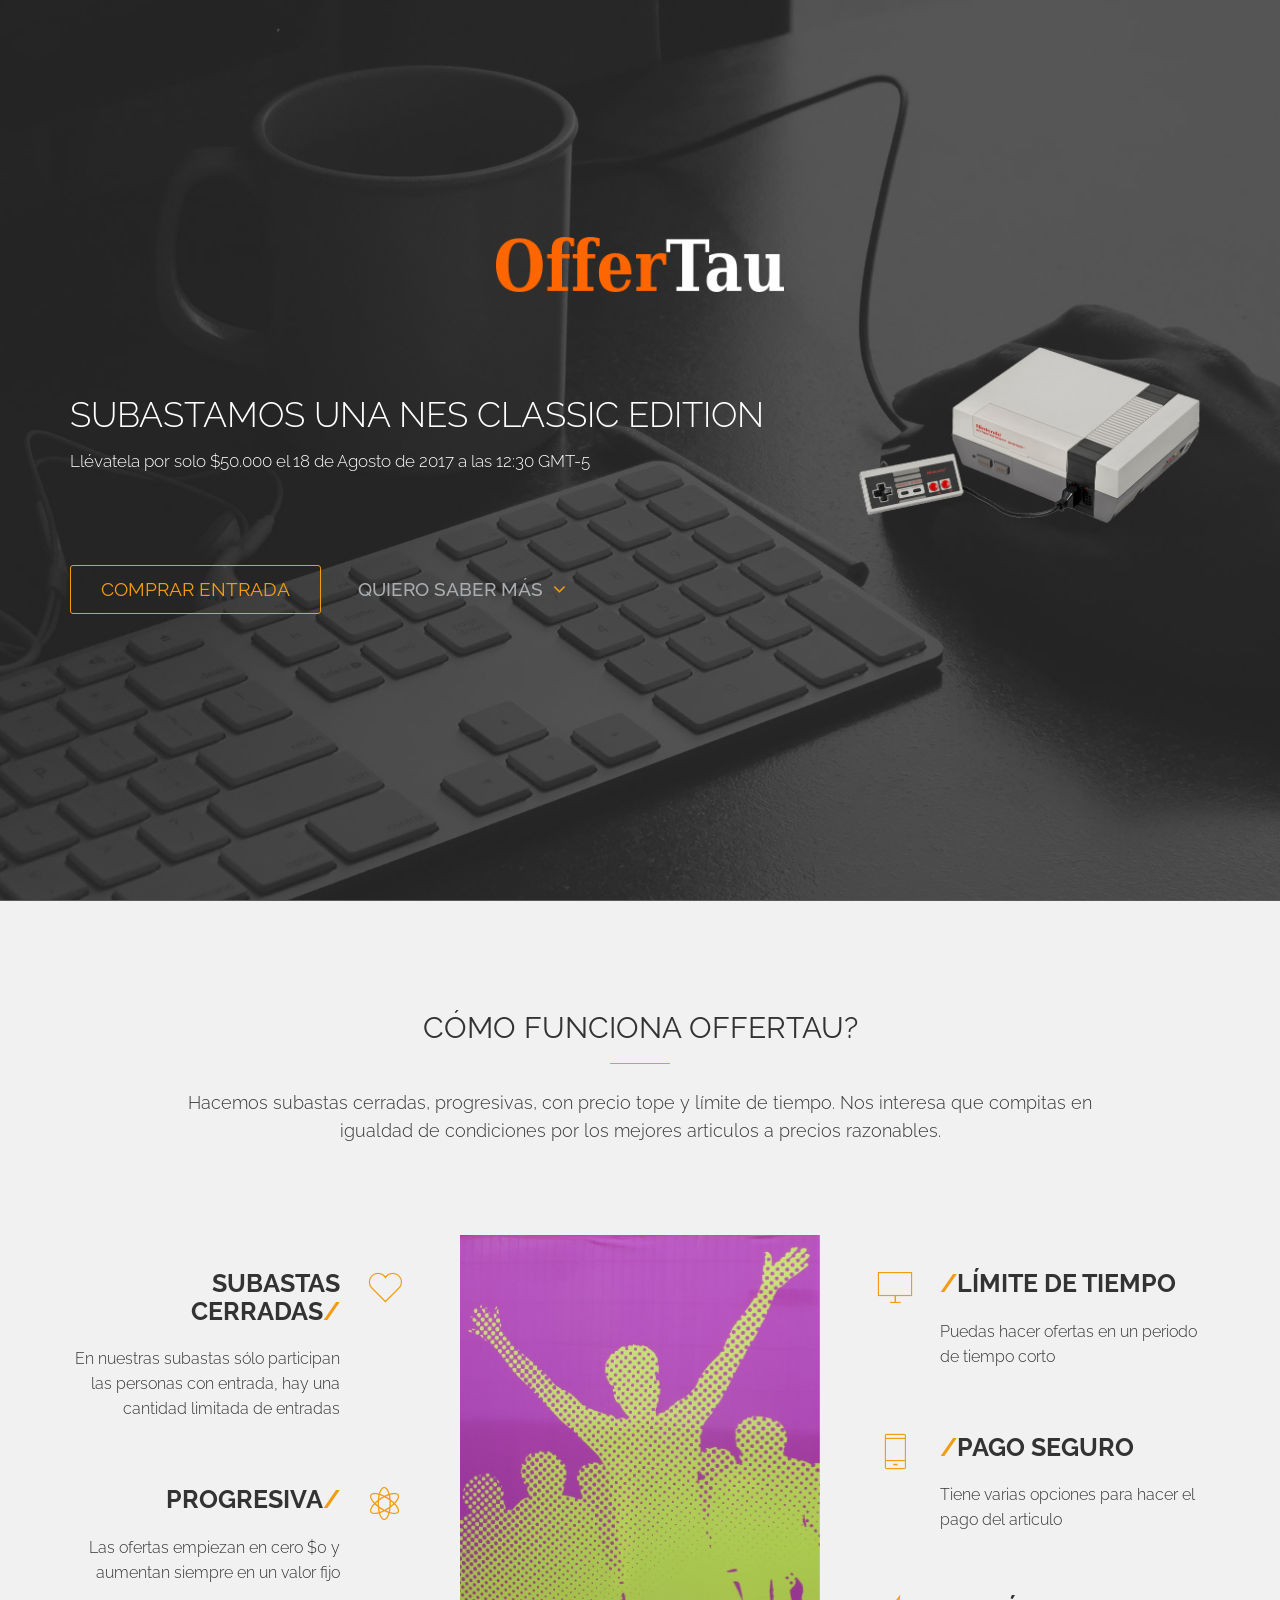
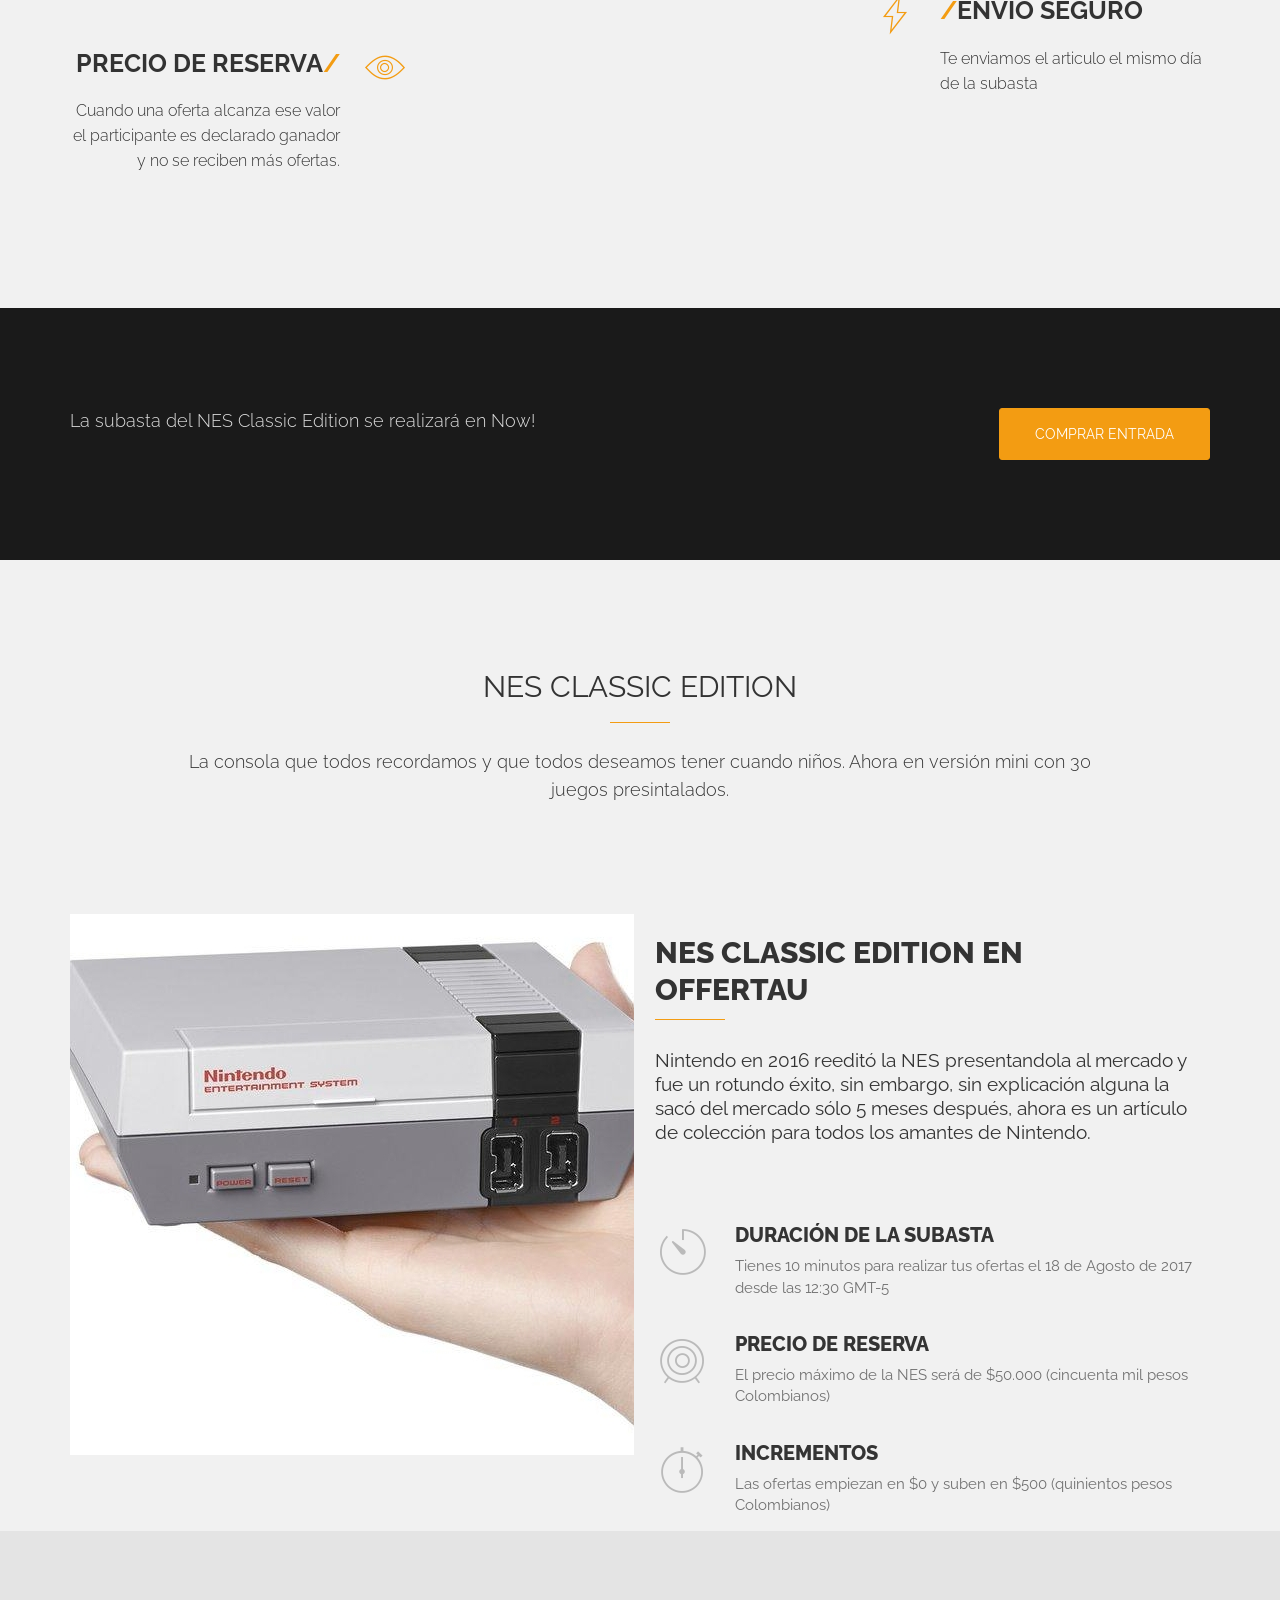
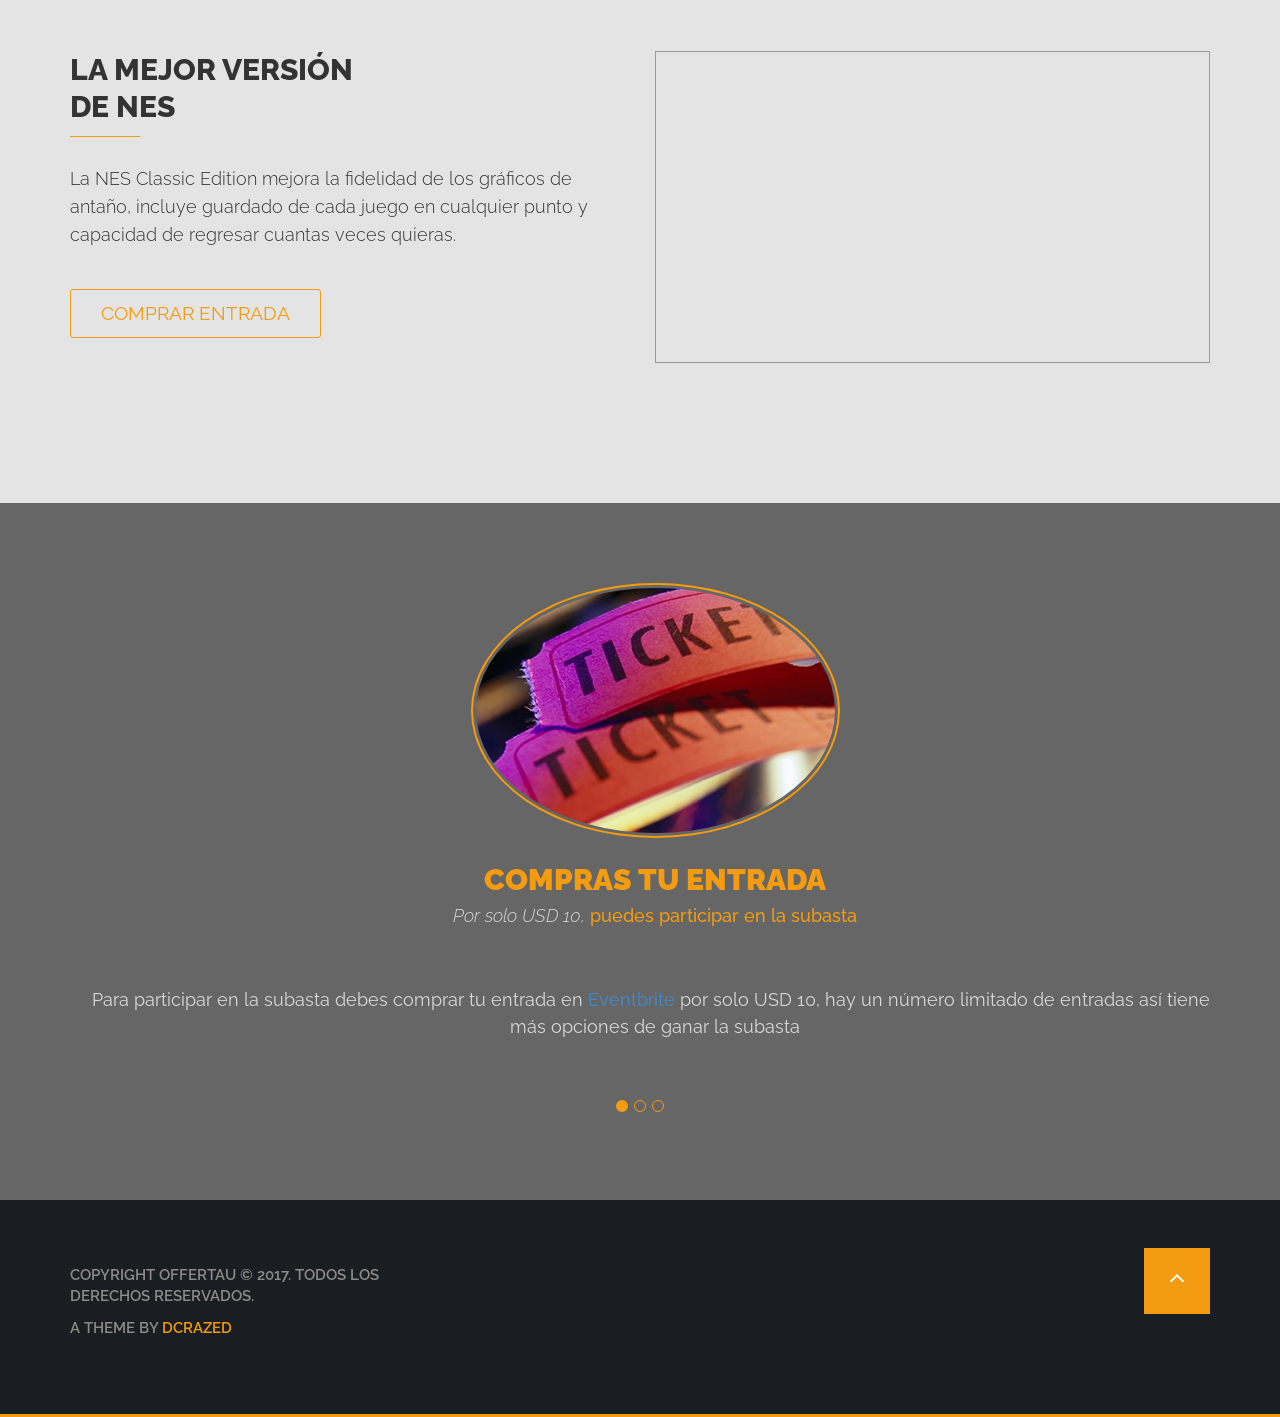
==== index.html @ 72f5b583 "Improved design" ====
<!DOCTYPE html>
<html lang="en">
<!--
	Bent - Bootstrap Landing Page Template by Dcrazed
	Site: https://dcrazed.com/bent-app-landing-page-template/
	Free for personal and commercial use under GNU GPL 3.0 license.
-->

<head>
    <meta charset="utf-8">
    <meta http-equiv="X-UA-Compatible" content="IE=edge">
    <meta name="viewport" content="width=device-width, initial-scale=1">
    <title>Offertau | Subastas de los mejores productos a precios insuperables</title>
    <!-- Google Font -->
    <link href='https://fonts.googleapis.com/css?family=Raleway:500,600,700,800,900,400,300' rel='stylesheet' type='text/css'>

    <link href='https://fonts.googleapis.com/css?family=Source+Sans+Pro:300,400,600,700,900,300italic,400italic' rel='stylesheet' type='text/css'>
    <!-- Bootstrap -->
    <link href="css/bootstrap.min.css" rel="stylesheet">

    <!-- Owl Carousel Assets -->
    <link href="css/owl.carousel.css" rel="stylesheet">
    <link href="css/owl.theme.css" rel="stylesheet">


    <!-- Pixeden Icon Font -->
    <link rel="stylesheet" href="css/Pe-icon-7-stroke.css">

    <!-- Font Awesome -->
    <link href="css/font-awesome.min.css" rel="stylesheet">


    <!-- PrettyPhoto -->
    <link href="css/prettyPhoto.css" rel="stylesheet">
    
    <!-- Favicon -->
    <link rel="shortcut icon" type="image/x-icon" href="favicon.ico" />

    <!-- Style -->
    <link href="css/style.css" rel="stylesheet">

    <link href="css/animate.css" rel="stylesheet">
    <!-- Responsive CSS -->
    <link href="css/responsive.css" rel="stylesheet">
    <!-- HTML5 Shim and Respond.js IE8 support of HTML5 elements and media queries -->
    <!-- WARNING: Respond.js doesn't work if you view the page via file:// -->
    <!--[if lt IE 9]>
	  <script src="https://oss.maxcdn.com/libs/html5shiv/3.7.0/html5shiv.js"></script>
	  <script src="https://oss.maxcdn.com/libs/respond.js/1.4.2/respond.min.js"></script>
	<![endif]-->
</head>

<body>
    <!-- PRELOADER -->
    <div class="spn_hol">
        <div class="spinner">
            <div class="bounce1"></div>
            <div class="bounce2"></div>
            <div class="bounce3"></div>
        </div>
    </div>

 <!-- END PRELOADER -->

 <!-- =========================
     START ABOUT US SECTION
============================== -->
    <section class="header parallax home-parallax page" id="HOME">
        <h2></h2>
        <div class="section_overlay">
            <nav class="navbar navbar-default navbar-fixed-top" role="navigation">
                <div class="container">
                    <!-- Brand and toggle get grouped for better mobile display -->
                    <div class="navbar-header">
                        <button type="button" class="navbar-toggle collapsed" data-toggle="collapse" data-target="#bs-example-navbar-collapse-1">
                            <span class="sr-only">Cambiar navegación</span>
                            <span class="icon-bar"></span>
                            <span class="icon-bar"></span>
                            <span class="icon-bar"></span>
                        </button>
                        <a class="navbar-brand" href="#">
                            <img src="images/logo.png" alt="Offertau, subastas de los mejores productos y servicios a los mejores precios">
                        </a>
                    </div>
                    <!-- Collect the nav links, forms, and other content for toggling -->
                    <div class="collapse navbar-collapse" id="bs-example-navbar-collapse-1">
                        <ul class="nav navbar-nav navbar-right">
                            <!-- NAV -->
                            <li><a href="#HOME">INICIO</a> </li>
                            <li><a href="#FEATURES">¿CÓMO FUNCIONA?</a></li>
                            <li><a href="#ABOUT">NES</a> </li>
                        </ul>
                    </div>
                    <!-- /.navbar-collapse -->
                </div>
                <!-- /.container- -->
            </nav>

            <div class="container home-container">
                <div class="row">
                    <div class="col-md-12">
                        <div class="logo text-center">
                                <!-- LOGO -->
                            <img height="55" src="images/logo.png" alt="Offertau, subastas de los mejores productos y servicios a los mejores precios">
                        </div>
                    </div>
                </div>
                <div class="row">
                    <div class="col-md-8 col-sm-8">
                        <div class="home_text">
                            <!-- TITLE AND DESC -->
                            <h1>Subastamos una NES Classic Edition</h1>
                            <p>Llévatela por solo $50.000 el 18 de Agosto de 2017 a las 12:30 GMT-5</p>

                            <div class="download-btn">
                            <!-- BUTTON -->
                                <a class="btn home-btn wow fadeInLeft" href="https://www.eventbrite.com/e/entradas-subasta-nes-classic-edition-36871966043" target="_blank">Comprar entrada</a>
                                <a class="tuor btn wow fadeInRight" href="#FEATURES">Quiero saber más <i class="fa fa-angle-down"></i></a>
                            </div>
                        </div>
                    </div>
                    <div class="col-md-4 col-sm-4">
                        <div class="home-iphone">
                            <img src="images/NES_home.png" alt="NES Classic Edition en subasta">
                        </div>
                    </div>
                </div>
            </div>
        </div>
    </section>

    <!-- END HEADER SECTION -->


<!-- =========================
     START FEATURES
============================== -->
    <section id="FEATURES" class="features page">
        <div class="container">
            <div class="row">
                <div class="col-md-10 col-md-offset-1">
                    <!-- FEATURES SECTION TITLE -->
                    <div class="section_title wow fadeIn" data-wow-duration="1s">
                        <h2>Cómo funciona Offertau?</h2>
                        <p>Hacemos subastas cerradas, progresivas, con precio tope y límite de tiempo. Nos interesa que compitas en igualdad de condiciones por los mejores articulos a precios razonables.</p>
                    </div>
                    <!-- END FEATURES SECTION TITLE -->
                </div>
            </div>
        </div>

        <div class="feature_inner">
            <div class="container">
                <div class="row">
                    <div class="col-md-4 right_no_padding wow fadeInLeft" data-wow-duration="1s">
                        <!-- FEATURE -->

                        <div class="left_single_feature">
                            <!-- ICON -->
                            <div><span class="pe-7s-like"></span></div>

                            <!-- FEATURE HEADING AND DESCRIPTION -->
                            <h3>Subastas cerradas<span>/</span></h3>
                            <p>En nuestras subastas sólo participan las personas con entrada, hay una cantidad limitada de entradas</p>
                        </div>

                        <!-- END SINGLE FEATURE -->


                        <!-- FEATURE -->
                        <div class="left_single_feature">
                            <!-- ICON -->
                            <div><span class="pe-7s-science"></span></div>

                            <!-- FEATURE HEADING AND DESCRIPTION -->
                            <h3>Progresiva<span>/</span></h3>
                            <p>Las ofertas empiezan en cero $0 y aumentan siempre en un valor fijo</p>
                        </div>
                        <!-- END SINGLE FEATURE -->


                        <!-- FEATURE -->
                        <div class="left_single_feature">
                            <!-- ICON -->
                            <div><span class="pe-7s-look"></span></div>

                            <!-- FEATURE HEADING AND DESCRIPTION -->
                            <h3>Precio de reserva<span>/</span></h3>
                            <p>Cuando una oferta alcanza ese valor el participante es declarado ganador y no se reciben más ofertas.</p>
                        </div>
                        <!-- END SINGLE FEATURE -->

                    </div>
                    <div class="col-md-4">
                        <div class="feature_iphone">
                            <!-- FEATURE PHONE IMAGE -->
                            <img class="wow bounceIn" data-wow-duration="1s" src="images/advantages.jpg" alt="Ventajas de las subastas de offertau, mejores articulos, precios bajos, entrega segura">
                        </div>
                    </div>
                    <div class="col-md-4 left_no_padding wow fadeInRight" data-wow-duration="1s">

                        <!-- FEATURE -->
                        <div class="right_single_feature">
                            <!-- ICON -->
                            <div><span class="pe-7s-monitor"></span></div>

                            <!-- FEATURE HEADING AND DESCRIPTION -->
                            <h3><span>/</span>Límite de tiempo</h3>
                            <p>Puedas hacer ofertas en un periodo de tiempo corto</p>
                        </div>
                        <!-- END SINGLE FEATURE -->


                        <!-- FEATURE -->
                        <div class="right_single_feature">
                            <!-- ICON -->
                            <div><span class="pe-7s-phone"></span></div>

                            <!-- FEATURE HEADING AND DESCRIPTION -->
                            <h3><span>/</span>Pago seguro</h3>
                            <p>Tiene varias opciones para hacer el pago del articulo</p>
                        </div>
                        <!-- END SINGLE FEATURE -->


                        <!-- FEATURE -->
                        <div class="right_single_feature">
                            <!-- ICON -->
                            <div><span class="pe-7s-gleam"></span></div>

                            <!-- FEATURE HEADING AND DESCRIPTION -->
                            <h3><span>/</span>Envío seguro</h3>
                            <p>Te enviamos el articulo el mismo día de la subasta</p>
                        </div>
                        <!-- END SINGLE FEATURE -->
                    </div>
                </div>
            </div>
        </div>
    </section>
    <!-- END FEATURES SECTION -->



<!-- =========================
     START CALL TO ACTION
============================== -->
    <div class="call_to_action">
        <div class="container">
            <div class="row wow fadeInLeftBig" data-wow-duration="1s">
                <div class="col-md-9">
                    <p>La subasta del NES Classic Edition se realizará en <span id="countbox1"></span></p>
                </div>
                <div class="col-md-3">
                    <a class="btn btn-primary btn-action" href="https://www.eventbrite.com/e/entradas-subasta-nes-classic-edition-36871966043" role="button">Comprar entrada</a>
                </div>
            </div>
        </div>
    </div>

    <!-- END CALL TO ACTION -->



 <!-- =========================
     START ABOUT US SECTION
============================== -->


    <section class="about page" id="ABOUT">
        <div class="container">
            <div class="row">
                <div class="col-md-10 col-md-offset-1">
                    <!-- ABOUT US SECTION TITLE-->
                    <div class="section_title">
                        <h2>NES Classic Edition</h2>
                        <p>La consola que todos recordamos y que todos deseamos tener cuando niños. Ahora en versión mini con 30 juegos presintalados.</p>
                    </div>
                </div>

            </div>
        </div>
        <div class="inner_about_area">
            <div class="container">
                <div class="row">
                    <div class="col-md-6">
                        <div class="about_phone wow fadeInLeft" data-wow-duration="1s" data-wow-delay=".5s">
                        <!-- PHONE -->
                            <img src="images/NES_hand.jpg" alt="Subasta de NES Classic Edition, solo en offertau, precio insuperable">
                        </div>
                    </div>
                    <div class="col-md-6  wow fadeInRight" data-wow-duration="1s" data-wow-delay=".5s">
                        <!-- TITLE -->
                        <div class="inner_about_title">
                            <h2>NES Classic Edition en <br> Offertau</h2>
                            <p>Nintendo en 2016 reeditó la NES presentandola al mercado y fue un rotundo éxito, sin embargo, sin explicación alguna la sacó del mercado sólo 5 meses después, ahora es un artículo de colección para todos los amantes de Nintendo.</p>
                        </div>
                        <div class="inner_about_desc">

                            <!-- SINGLE DESC -->
                            <div class="single_about_area fadeInUp wow" data-wow-duration=".5s" data-wow-delay="1s">
                                <!-- ICON -->
                                <div><i class="pe-7s-timer"></i></div>
                                <!-- HEADING DESCRIPTION -->
                                <h3>Duración de la subasta</h3>
                                <p>Tienes 10 minutos para realizar tus ofertas el 18 de Agosto de 2017 desde las 12:30 GMT-5</p>
                            </div>
                            <!-- END SINGLE DESC -->


                            <!-- SINGLE DESC -->
                            <div class="single_about_area fadeInUp wow" data-wow-duration=".5s" data-wow-delay="1.5s">
                                <!-- ICON -->
                                <div><i class="pe-7s-target"></i></div>
                                <!-- HEADING DESCRIPTION -->
                                <h3>Precio de reserva</h3>
                                <p>El precio máximo de la NES será de $50.000 (cincuenta mil pesos Colombianos)</p>
                            </div>
                            <!-- END SINGLE DESC -->


                            <!-- SINGLE DESC -->
                            <div class="single_about_area fadeInUp wow" data-wow-duration=".5s" data-wow-delay="2s">
                                <!-- ICON -->
                                <div><i class="pe-7s-stopwatch"></i></div>
                                <!-- HEADING DESCRIPTION -->
                                <h3>Incrementos</h3>
                                <p>Las ofertas empiezan en $0 y suben en $500 (quinientos pesos Colombianos)</p>
                            </div>
                            <!-- END SINGLE DESC -->

                        </div>
                    </div>
                </div>
            </div>
        </div>

        <div class="video_area">
            <div class="container">
                <div class="row">
                    <div class="col-md-6 wow fadeInLeftBig">
                    <!-- VIDEO LEFT TITLE -->
                        <div class="video_title">
                            <h2>La mejor versión <br>de NES</h2>
                            <p>La NES Classic Edition mejora la fidelidad de los gráficos de antaño, incluye guardado de cada juego en cualquier punto y capacidad de regresar cuantas veces quieras.</p>
                        </div>
                        <div class="video-button">
                            <!-- BUTTON -->
                            <a class="btn home-btn wow fadeInLeft" href="https://www.eventbrite.com/e/entradas-subasta-nes-classic-edition-36871966043" target="_blank">Comprar entrada</a>
                        </div>
                    </div>
                    <div class="col-md-6 wow fadeInRightBig">
                         <!-- VIDEO -->
                        <div class="video">
                            <iframe width="560" height="315" src="https://www.youtube.com/embed/H-d6Ta7ivqQ" frameborder="0" allowfullscreen></iframe>
                        </div>
                    </div>
                </div>
            </div>
        </div>
    </section>
    <!-- End About Us -->




 <!-- =========================
     START TESTIMONIAL SECTION
============================== -->

    <section id="TESTIMONIAL" class="testimonial parallax">
        <div class="section_overlay">
            <div class="container">
                <div class="row">
                    <div class="col-md-12 wow bounceInDown">
                        <div id="carousel-example-caption-testimonial" class="carousel slide" data-ride="carousel">
                            <!-- Indicators -->
                            <ol class="carousel-indicators">
                                <li data-target="#carousel-example-caption-testimonial" data-slide-to="0" class="active"></li>
                                <li data-target="#carousel-example-caption-testimonial" data-slide-to="1"></li>
                                <li data-target="#carousel-example-caption-testimonial" data-slide-to="2"></li>
                            </ol>

                            <!-- Wrapper for slides -->
                            <div class="carousel-inner">
                                <div class="item active">
                                    <div class="container">
                                        <div class="row">
                                            <div class="col-md-12 text-center">
                                                <!-- IMAGE -->
                                                <img src="images/step1_ticket.jpg" alt="Compras tu entrada para la subasta de offertau">
                                                <div class="testimonial_caption">
                                                   <!-- DESCRIPTION -->  
                                                    <h2>Compras tu entrada</h2>
                                                    <h4><span>Por solo USD 10,</span> puedes participar en la subasta</h4>
                                                    <p>Para participar en la subasta debes comprar tu entrada en <a href="https://www.eventbrite.com/e/entradas-subasta-nes-classic-edition-36871966043" target="_blank">Eventbrite</a> por solo USD 10, hay un número limitado de entradas así tienes más opciones de ganar la subasta</p>
                                                </div>
                                            </div>
                                        </div>
                                    </div>
                                </div>
                                <div class="item">
                                    <div class="container">
                                        <div class="row">
                                            <div class="col-md-12 text-center">
                                                 <!-- IMAGE -->
                                                <img src="images/step2_bid.jpg" alt="Compites por ganar el NES en offertau">
                                                <div class="testimonial_caption">
                                                <!-- DESCRIPTION --> 
                                                    <h2>Compites en la subasta</h2>
                                                    <h4><span>Haces tus ofertas,</span> con solo un clic</h4>
                                                    <p>Cada oferta sube el valor del articulo en $500 pesos, de esa forma garantizamos una competencia justa. El ganador de la subasta es la persona que haga la primer oferta con el valor de reserva ($50.000) o quien haya hecho la mejor oferta al terminar el tiempo (10 minutos).</p>
                                                </div>
                                            </div>
                                        </div>
                                    </div>
                                </div>
                                <div class="item">
                                    <div class="container">
                                        <div class="row">
                                            <div class="col-md-12 text-center">
                                                <!-- IMAGE -->
                                                <img src="images/step3_deliver.jpg" alt="Recibes tu articulo desde Offertau hasta tu casa">
                                                <div class="testimonial_caption">
                                                <!-- DESCRIPTION --> 
                                                    <h2>Recibes tu articulo</h2>
                                                    <h4><span>Pagas el valor del articulo,</span> Recibes en tu casa</h4>
                                                    <p>Al terminar la subasta Offertau te contacta para que puedas pagar el valor de tu oferta y recibas por correo tu articulo!. Tu pago y la entrega de tu artículo están asegurados.</p>
                                                </div>
                                            </div>
                                        </div>
                                    </div>
                                </div>
                            </div>
                        </div>
                    </div>
                </div>
            </div>
        </div>
    </section>



    <!-- END TESTIMONIAL SECTION -->


<!-- =========================
     FOOTER 
============================== -->

    <section class="copyright">
        <h2></h2>
        <div class="container">
            <div class="row">
                <div class="col-md-6">
                    <div class="copy_right_text">
                    <!-- COPYRIGHT TEXT -->
                        <p>Copyright Offertau &copy; 2017. Todos los derechos reservados.</p>        
                        <p>A theme by <a href="https://dcrazed.com/">Dcrazed</a></p>
                    </div>
                     
                </div>

                <div class="col-md-6">
                    <div class="scroll_top">
                        <a href="#HOME"><i class="fa fa-angle-up"></i></a>
                    </div>
                </div>
            </div>
        </div>
    </section>
    <!-- END FOOTER -->


<!-- =========================
     SCRIPTS 
============================== -->


    <script src="js/jquery.min.js"></script>
    <script src="js/bootstrap.min.js"></script>
    <script src="js/owl.carousel.js"></script>
    <script src="js/jquery.fitvids.js"></script>
    <script src="js/smoothscroll.js"></script>
    <script src="js/jquery.parallax-1.1.3.js"></script>
    <script src="js/jquery.prettyPhoto.js"></script>
    <script src="js/jquery.ajaxchimp.min.js"></script>
    <script src="js/jquery.ajaxchimp.langs.js"></script>
    <script src="js/wow.min.js"></script>
    <script src="js/waypoints.min.js"></script>
    <script src="js/jquery.counterup.min.js"></script>
    <script src="js/script.js"></script>


</body>
</html>
---- css/Pe-icon-7-stroke.css ----
@font-face {
	font-family: 'Pe-icon-7-stroke';
	src:url('../fonts/Pe-icon-7-stroke.eot?d7yf1v');
	src:url('../fonts/Pe-icon-7-stroke.eot?#iefixd7yf1v') format('embedded-opentype'),
		url('../fonts/Pe-icon-7-stroke.woff?d7yf1v') format('woff'),
		url('../fonts/Pe-icon-7-stroke.ttf?d7yf1v') format('truetype'),
		url('../fonts/Pe-icon-7-stroke.svg?d7yf1v#Pe-icon-7-stroke') format('svg');
	font-weight: normal;
	font-style: normal;
}

[class^="pe-7s-"], [class*=" pe-7s-"] {
	font-family: 'Pe-icon-7-stroke';
	speak: none;
	font-style: normal;
	font-weight: normal;
	font-variant: normal;
	text-transform: none;
	line-height: 1;

	/* Better Font Rendering =========== */
	-webkit-font-smoothing: antialiased;
	-moz-osx-font-smoothing: grayscale;
}

.pe-7s-album:before {
	content: "\e6aa";
}
.pe-7s-arc:before {
	content: "\e6ab";
}
.pe-7s-back-2:before {
	content: "\e6ac";
}
.pe-7s-bandaid:before {
	content: "\e6ad";
}
.pe-7s-car:before {
	content: "\e6ae";
}
.pe-7s-diamond:before {
	content: "\e6af";
}
.pe-7s-door-lock:before {
	content: "\e6b0";
}
.pe-7s-eyedropper:before {
	content: "\e6b1";
}
.pe-7s-female:before {
	content: "\e6b2";
}
.pe-7s-gym:before {
	content: "\e6b3";
}
.pe-7s-hammer:before {
	content: "\e6b4";
}
.pe-7s-headphones:before {
	content: "\e6b5";
}
.pe-7s-helm:before {
	content: "\e6b6";
}
.pe-7s-hourglass:before {
	content: "\e6b7";
}
.pe-7s-leaf:before {
	content: "\e6b8";
}
.pe-7s-magic-wand:before {
	content: "\e6b9";
}
.pe-7s-male:before {
	content: "\e6ba";
}
.pe-7s-map-2:before {
	content: "\e6bb";
}
.pe-7s-next-2:before {
	content: "\e6bc";
}
.pe-7s-paint-bucket:before {
	content: "\e6bd";
}
.pe-7s-pendrive:before {
	content: "\e6be";
}
.pe-7s-photo:before {
	content: "\e6bf";
}
.pe-7s-piggy:before {
	content: "\e6c0";
}
.pe-7s-plugin:before {
	content: "\e6c1";
}
.pe-7s-refresh-2:before {
	content: "\e6c2";
}
.pe-7s-rocket:before {
	content: "\e6c3";
}
.pe-7s-settings:before {
	content: "\e6c4";
}
.pe-7s-shield:before {
	content: "\e6c5";
}
.pe-7s-smile:before {
	content: "\e6c6";
}
.pe-7s-usb:before {
	content: "\e6c7";
}
.pe-7s-vector:before {
	content: "\e6c8";
}
.pe-7s-wine:before {
	content: "\e6c9";
}
.pe-7s-cloud-upload:before {
	content: "\e68a";
}
.pe-7s-cash:before {
	content: "\e68c";
}
.pe-7s-close:before {
	content: "\e680";
}
.pe-7s-bluetooth:before {
	content: "\e68d";
}
.pe-7s-cloud-download:before {
	content: "\e68b";
}
.pe-7s-way:before {
	content: "\e68e";
}
.pe-7s-close-circle:before {
	content: "\e681";
}
.pe-7s-id:before {
	content: "\e68f";
}
.pe-7s-angle-up:before {
	content: "\e682";
}
.pe-7s-wristwatch:before {
	content: "\e690";
}
.pe-7s-angle-up-circle:before {
	content: "\e683";
}
.pe-7s-world:before {
	content: "\e691";
}
.pe-7s-angle-right:before {
	content: "\e684";
}
.pe-7s-volume:before {
	content: "\e692";
}
.pe-7s-angle-right-circle:before {
	content: "\e685";
}
.pe-7s-users:before {
	content: "\e693";
}
.pe-7s-angle-left:before {
	content: "\e686";
}
.pe-7s-user-female:before {
	content: "\e694";
}
.pe-7s-angle-left-circle:before {
	content: "\e687";
}
.pe-7s-up-arrow:before {
	content: "\e695";
}
.pe-7s-angle-down:before {
	content: "\e688";
}
.pe-7s-switch:before {
	content: "\e696";
}
.pe-7s-angle-down-circle:before {
	content: "\e689";
}
.pe-7s-scissors:before {
	content: "\e697";
}
.pe-7s-wallet:before {
	content: "\e600";
}
.pe-7s-safe:before {
	content: "\e698";
}
.pe-7s-volume2:before {
	content: "\e601";
}
.pe-7s-volume1:before {
	content: "\e602";
}
.pe-7s-voicemail:before {
	content: "\e603";
}
.pe-7s-video:before {
	content: "\e604";
}
.pe-7s-user:before {
	content: "\e605";
}
.pe-7s-upload:before {
	content: "\e606";
}
.pe-7s-unlock:before {
	content: "\e607";
}
.pe-7s-umbrella:before {
	content: "\e608";
}
.pe-7s-trash:before {
	content: "\e609";
}
.pe-7s-tools:before {
	content: "\e60a";
}
.pe-7s-timer:before {
	content: "\e60b";
}
.pe-7s-ticket:before {
	content: "\e60c";
}
.pe-7s-target:before {
	content: "\e60d";
}
.pe-7s-sun:before {
	content: "\e60e";
}
.pe-7s-study:before {
	content: "\e60f";
}
.pe-7s-stopwatch:before {
	content: "\e610";
}
.pe-7s-star:before {
	content: "\e611";
}
.pe-7s-speaker:before {
	content: "\e612";
}
.pe-7s-signal:before {
	content: "\e613";
}
.pe-7s-shuffle:before {
	content: "\e614";
}
.pe-7s-shopbag:before {
	content: "\e615";
}
.pe-7s-share:before {
	content: "\e616";
}
.pe-7s-server:before {
	content: "\e617";
}
.pe-7s-search:before {
	content: "\e618";
}
.pe-7s-film:before {
	content: "\e6a5";
}
.pe-7s-science:before {
	content: "\e619";
}
.pe-7s-disk:before {
	content: "\e6a6";
}
.pe-7s-ribbon:before {
	content: "\e61a";
}
.pe-7s-repeat:before {
	content: "\e61b";
}
.pe-7s-refresh:before {
	content: "\e61c";
}
.pe-7s-add-user:before {
	content: "\e6a9";
}
.pe-7s-refresh-cloud:before {
	content: "\e61d";
}
.pe-7s-paperclip:before {
	content: "\e69c";
}
.pe-7s-radio:before {
	content: "\e61e";
}
.pe-7s-note2:before {
	content: "\e69d";
}
.pe-7s-print:before {
	content: "\e61f";
}
.pe-7s-network:before {
	content: "\e69e";
}
.pe-7s-prev:before {
	content: "\e620";
}
.pe-7s-mute:before {
	content: "\e69f";
}
.pe-7s-power:before {
	content: "\e621";
}
.pe-7s-medal:before {
	content: "\e6a0";
}
.pe-7s-portfolio:before {
	content: "\e622";
}
.pe-7s-like2:before {
	content: "\e6a1";
}
.pe-7s-plus:before {
	content: "\e623";
}
.pe-7s-left-arrow:before {
	content: "\e6a2";
}
.pe-7s-play:before {
	content: "\e624";
}
.pe-7s-key:before {
	content: "\e6a3";
}
.pe-7s-plane:before {
	content: "\e625";
}
.pe-7s-joy:before {
	content: "\e6a4";
}
.pe-7s-photo-gallery:before {
	content: "\e626";
}
.pe-7s-pin:before {
	content: "\e69b";
}
.pe-7s-phone:before {
	content: "\e627";
}
.pe-7s-plug:before {
	content: "\e69a";
}
.pe-7s-pen:before {
	content: "\e628";
}
.pe-7s-right-arrow:before {
	content: "\e699";
}
.pe-7s-paper-plane:before {
	content: "\e629";
}
.pe-7s-delete-user:before {
	content: "\e6a7";
}
.pe-7s-paint:before {
	content: "\e62a";
}
.pe-7s-bottom-arrow:before {
	content: "\e6a8";
}
.pe-7s-notebook:before {
	content: "\e62b";
}
.pe-7s-note:before {
	content: "\e62c";
}
.pe-7s-next:before {
	content: "\e62d";
}
.pe-7s-news-paper:before {
	content: "\e62e";
}
.pe-7s-musiclist:before {
	content: "\e62f";
}
.pe-7s-music:before {
	content: "\e630";
}
.pe-7s-mouse:before {
	content: "\e631";
}
.pe-7s-more:before {
	content: "\e632";
}
.pe-7s-moon:before {
	content: "\e633";
}
.pe-7s-monitor:before {
	content: "\e634";
}
.pe-7s-micro:before {
	content: "\e635";
}
.pe-7s-menu:before {
	content: "\e636";
}
.pe-7s-map:before {
	content: "\e637";
}
.pe-7s-map-marker:before {
	content: "\e638";
}
.pe-7s-mail:before {
	content: "\e639";
}
.pe-7s-mail-open:before {
	content: "\e63a";
}
.pe-7s-mail-open-file:before {
	content: "\e63b";
}
.pe-7s-magnet:before {
	content: "\e63c";
}
.pe-7s-loop:before {
	content: "\e63d";
}
.pe-7s-look:before {
	content: "\e63e";
}
.pe-7s-lock:before {
	content: "\e63f";
}
.pe-7s-lintern:before {
	content: "\e640";
}
.pe-7s-link:before {
	content: "\e641";
}
.pe-7s-like:before {
	content: "\e642";
}
.pe-7s-light:before {
	content: "\e643";
}
.pe-7s-less:before {
	content: "\e644";
}
.pe-7s-keypad:before {
	content: "\e645";
}
.pe-7s-junk:before {
	content: "\e646";
}
.pe-7s-info:before {
	content: "\e647";
}
.pe-7s-home:before {
	content: "\e648";
}
.pe-7s-help2:before {
	content: "\e649";
}
.pe-7s-help1:before {
	content: "\e64a";
}
.pe-7s-graph3:before {
	content: "\e64b";
}
.pe-7s-graph2:before {
	content: "\e64c";
}
.pe-7s-graph1:before {
	content: "\e64d";
}
.pe-7s-graph:before {
	content: "\e64e";
}
.pe-7s-global:before {
	content: "\e64f";
}
.pe-7s-gleam:before {
	content: "\e650";
}
.pe-7s-glasses:before {
	content: "\e651";
}
.pe-7s-gift:before {
	content: "\e652";
}
.pe-7s-folder:before {
	content: "\e653";
}
.pe-7s-flag:before {
	content: "\e654";
}
.pe-7s-filter:before {
	content: "\e655";
}
.pe-7s-file:before {
	content: "\e656";
}
.pe-7s-expand1:before {
	content: "\e657";
}
.pe-7s-exapnd2:before {
	content: "\e658";
}
.pe-7s-edit:before {
	content: "\e659";
}
.pe-7s-drop:before {
	content: "\e65a";
}
.pe-7s-drawer:before {
	content: "\e65b";
}
.pe-7s-download:before {
	content: "\e65c";
}
.pe-7s-display2:before {
	content: "\e65d";
}
.pe-7s-display1:before {
	content: "\e65e";
}
.pe-7s-diskette:before {
	content: "\e65f";
}
.pe-7s-date:before {
	content: "\e660";
}
.pe-7s-cup:before {
	content: "\e661";
}
.pe-7s-culture:before {
	content: "\e662";
}
.pe-7s-crop:before {
	content: "\e663";
}
.pe-7s-credit:before {
	content: "\e664";
}
.pe-7s-copy-file:before {
	content: "\e665";
}
.pe-7s-config:before {
	content: "\e666";
}
.pe-7s-compass:before {
	content: "\e667";
}
.pe-7s-comment:before {
	content: "\e668";
}
.pe-7s-coffee:before {
	content: "\e669";
}
.pe-7s-cloud:before {
	content: "\e66a";
}
.pe-7s-clock:before {
	content: "\e66b";
}
.pe-7s-check:before {
	content: "\e66c";
}
.pe-7s-chat:before {
	content: "\e66d";
}
.pe-7s-cart:before {
	content: "\e66e";
}
.pe-7s-camera:before {
	content: "\e66f";
}
.pe-7s-call:before {
	content: "\e670";
}
.pe-7s-calculator:before {
	content: "\e671";
}
.pe-7s-browser:before {
	content: "\e672";
}
.pe-7s-box2:before {
	content: "\e673";
}
.pe-7s-box1:before {
	content: "\e674";
}
.pe-7s-bookmarks:before {
	content: "\e675";
}
.pe-7s-bicycle:before {
	content: "\e676";
}
.pe-7s-bell:before {
	content: "\e677";
}
.pe-7s-battery:before {
	content: "\e678";
}
.pe-7s-ball:before {
	content: "\e679";
}
.pe-7s-back:before {
	content: "\e67a";
}
.pe-7s-attention:before {
	content: "\e67b";
}
.pe-7s-anchor:before {
	content: "\e67c";
}
.pe-7s-albums:before {
	content: "\e67d";
}
.pe-7s-alarm:before {
	content: "\e67e";
}
.pe-7s-airplay:before {
	content: "\e67f";
}
---- css/prettyPhoto.css ----
div.pp_default .pp_top,div.pp_default .pp_top .pp_middle,div.pp_default .pp_top .pp_left,div.pp_default .pp_top .pp_right,div.pp_default .pp_bottom,div.pp_default .pp_bottom .pp_left,div.pp_default .pp_bottom .pp_middle,div.pp_default .pp_bottom .pp_right{height:13px}
div.pp_default .pp_top .pp_left{background:transparent;}
div.pp_default .pp_top .pp_middle{background:transparent;}
div.pp_default .pp_top .pp_right{background:transparent;}
div.pp_default .pp_content .ppt{color:#f8f8f8}
div.pp_default .pp_content_container .pp_left{background:transparent;padding-left:13px}
div.pp_default .pp_content_container .pp_right{background:transparent;padding-right:13px}
div.pp_default .pp_next:hover{background:transparent;cursor:pointer}
div.pp_default .pp_previous:hover{background:transparent;cursor:pointer}
div.pp_default .pp_expand{background:transparent;cursor:pointer;width:28px;height:28px}
div.pp_default .pp_expand:hover{background:transparent;cursor:pointer}
div.pp_default .pp_contract{background:url(../images/prettyPhoto/default/sprite.png) 0 -84px no-repeat;cursor:pointer;width:28px;height:28px}
div.pp_default .pp_contract:hover{background:url(../images/prettyPhoto/default/sprite.png) 0 -113px no-repeat;cursor:pointer}
div.pp_default .pp_close{width:30px;height:30px;background:url(../images/prettyPhoto/default/sprite.png) 2px 1px no-repeat;cursor:pointer}
div.pp_default .pp_gallery ul li a{background:url(../images/prettyPhoto/default/default_thumb.png) center center #f8f8f8;border:1px solid #aaa}
div.pp_default .pp_social{margin-top:7px}
div.pp_default .pp_gallery a.pp_arrow_previous,div.pp_default .pp_gallery a.pp_arrow_next{position:static;left:auto}
div.pp_default .pp_nav .pp_play,div.pp_default .pp_nav .pp_pause{background:url(../images/prettyPhoto/default/sprite.png) -51px 1px no-repeat;height:30px;width:30px}
div.pp_default .pp_nav .pp_pause{background-position:-51px -29px}
div.pp_default a.pp_arrow_previous,div.pp_default a.pp_arrow_next{background:url(../images/prettyPhoto/default/sprite.png) -31px -3px no-repeat;height:20px;width:20px;margin:4px 0 0}
div.pp_default a.pp_arrow_next{left:52px;background-position:-82px -3px}
div.pp_default .pp_content_container .pp_details{margin-top:5px}
div.pp_default .pp_nav{clear:none;height:30px;width:110px;position:relative}
div.pp_default .pp_nav .currentTextHolder{font-family:Georgia;font-style:italic;color:#999;font-size:11px;left:75px;line-height:25px;position:absolute;top:2px;margin:0;padding:0 0 0 10px}
div.pp_default .pp_close:hover,div.pp_default .pp_nav .pp_play:hover,div.pp_default .pp_nav .pp_pause:hover,div.pp_default .pp_arrow_next:hover,div.pp_default .pp_arrow_previous:hover{opacity:0.7}
div.pp_default .pp_description{font-size:11px;font-weight:700;line-height:14px;margin:5px 50px 5px 0}
div.pp_default .pp_bottom .pp_left{background:transparent;}
div.pp_default .pp_bottom .pp_middle{background:transparent;}
div.pp_default .pp_bottom .pp_right{background:transparent;}
div.pp_default .pp_loaderIcon{background:url(../images/prettyPhoto/default/loader.gif) center center no-repeat}
div.light_rounded .pp_top .pp_left{background:url(../images/prettyPhoto/light_rounded/sprite.png) -88px -53px no-repeat}
div.light_rounded .pp_top .pp_right{background:url(../images/prettyPhoto/light_rounded/sprite.png) -110px -53px no-repeat}
div.light_rounded .pp_next:hover{background:url(../images/prettyPhoto/light_rounded/btnNext.png) center right no-repeat;cursor:pointer}
div.light_rounded .pp_previous:hover{background:url(../images/prettyPhoto/light_rounded/btnPrevious.png) center left no-repeat;cursor:pointer}
div.light_rounded .pp_expand{background:url(../images/prettyPhoto/light_rounded/sprite.png) -31px -26px no-repeat;cursor:pointer}
div.light_rounded .pp_expand:hover{background:url(../images/prettyPhoto/light_rounded/sprite.png) -31px -47px no-repeat;cursor:pointer}
div.light_rounded .pp_contract{background:url(../images/prettyPhoto/light_rounded/sprite.png) 0 -26px no-repeat;cursor:pointer}
div.light_rounded .pp_contract:hover{background:url(../images/prettyPhoto/light_rounded/sprite.png) 0 -47px no-repeat;cursor:pointer}
div.light_rounded .pp_close{width:75px;height:22px;background:url(../images/prettyPhoto/light_rounded/sprite.png) -1px -1px no-repeat;cursor:pointer}
div.light_rounded .pp_nav .pp_play{background:url(../images/prettyPhoto/light_rounded/sprite.png) -1px -100px no-repeat;height:15px;width:14px}
div.light_rounded .pp_nav .pp_pause{background:url(../images/prettyPhoto/light_rounded/sprite.png) -24px -100px no-repeat;height:15px;width:14px}
div.light_rounded .pp_arrow_previous{background:url(../images/prettyPhoto/light_rounded/sprite.png) 0 -71px no-repeat}
div.light_rounded .pp_arrow_next{background:url(../images/prettyPhoto/light_rounded/sprite.png) -22px -71px no-repeat}
div.light_rounded .pp_bottom .pp_left{background:url(../images/prettyPhoto/light_rounded/sprite.png) -88px -80px no-repeat}
div.light_rounded .pp_bottom .pp_right{background:url(../images/prettyPhoto/light_rounded/sprite.png) -110px -80px no-repeat}
div.dark_rounded .pp_top .pp_left{background:url(../images/prettyPhoto/dark_rounded/sprite.png) -88px -53px no-repeat}
div.dark_rounded .pp_top .pp_right{background:url(../images/prettyPhoto/dark_rounded/sprite.png) -110px -53px no-repeat}
div.dark_rounded .pp_content_container .pp_left{background:url(../images/prettyPhoto/dark_rounded/contentPattern.png) top left repeat-y}
div.dark_rounded .pp_content_container .pp_right{background:url(../images/prettyPhoto/dark_rounded/contentPattern.png) top right repeat-y}
div.dark_rounded .pp_next:hover{background:url(../images/prettyPhoto/dark_rounded/btnNext.png) center right no-repeat;cursor:pointer}
div.dark_rounded .pp_previous:hover{background:url(../images/prettyPhoto/dark_rounded/btnPrevious.png) center left no-repeat;cursor:pointer}
div.dark_rounded .pp_expand{background:url(../images/prettyPhoto/dark_rounded/sprite.png) -31px -26px no-repeat;cursor:pointer}
div.dark_rounded .pp_expand:hover{background:url(../images/prettyPhoto/dark_rounded/sprite.png) -31px -47px no-repeat;cursor:pointer}
div.dark_rounded .pp_contract{background:url(../images/prettyPhoto/dark_rounded/sprite.png) 0 -26px no-repeat;cursor:pointer}
div.dark_rounded .pp_contract:hover{background:url(../images/prettyPhoto/dark_rounded/sprite.png) 0 -47px no-repeat;cursor:pointer}
div.dark_rounded .pp_close{width:75px;height:22px;background:url(../images/prettyPhoto/dark_rounded/sprite.png) -1px -1px no-repeat;cursor:pointer}
div.dark_rounded .pp_description{margin-right:85px;color:#fff}
div.dark_rounded .pp_nav .pp_play{background:url(../images/prettyPhoto/dark_rounded/sprite.png) -1px -100px no-repeat;height:15px;width:14px}
div.dark_rounded .pp_nav .pp_pause{background:url(../images/prettyPhoto/dark_rounded/sprite.png) -24px -100px no-repeat;height:15px;width:14px}
div.dark_rounded .pp_arrow_previous{background:url(../images/prettyPhoto/dark_rounded/sprite.png) 0 -71px no-repeat}
div.dark_rounded .pp_arrow_next{background:url(../images/prettyPhoto/dark_rounded/sprite.png) -22px -71px no-repeat}
div.dark_rounded .pp_bottom .pp_left{background:url(../images/prettyPhoto/dark_rounded/sprite.png) -88px -80px no-repeat}
div.dark_rounded .pp_bottom .pp_right{background:url(../images/prettyPhoto/dark_rounded/sprite.png) -110px -80px no-repeat}
div.dark_rounded .pp_loaderIcon{background:url(../images/prettyPhoto/dark_rounded/loader.gif) center center no-repeat}
div.dark_square .pp_left,div.dark_square .pp_middle,div.dark_square .pp_right,div.dark_square .pp_content{background:#000}
div.dark_square .pp_description{color:#fff;margin:0 85px 0 0}
div.dark_square .pp_loaderIcon{background:url(../images/prettyPhoto/dark_square/loader.gif) center center no-repeat}
div.dark_square .pp_expand{background:url(../images/prettyPhoto/dark_square/sprite.png) -31px -26px no-repeat;cursor:pointer}
div.dark_square .pp_expand:hover{background:url(../images/prettyPhoto/dark_square/sprite.png) -31px -47px no-repeat;cursor:pointer}
div.dark_square .pp_contract{background:url(../images/prettyPhoto/dark_square/sprite.png) 0 -26px no-repeat;cursor:pointer}
div.dark_square .pp_contract:hover{background:url(../images/prettyPhoto/dark_square/sprite.png) 0 -47px no-repeat;cursor:pointer}
div.dark_square .pp_close{width:75px;height:22px;background:url(../images/prettyPhoto/dark_square/sprite.png) -1px -1px no-repeat;cursor:pointer}
div.dark_square .pp_nav{clear:none}
div.dark_square .pp_nav .pp_play{background:url(../images/prettyPhoto/dark_square/sprite.png) -1px -100px no-repeat;height:15px;width:14px}
div.dark_square .pp_nav .pp_pause{background:url(../images/prettyPhoto/dark_square/sprite.png) -24px -100px no-repeat;height:15px;width:14px}
div.dark_square .pp_arrow_previous{background:url(../images/prettyPhoto/dark_square/sprite.png) 0 -71px no-repeat}
div.dark_square .pp_arrow_next{background:url(../images/prettyPhoto/dark_square/sprite.png) -22px -71px no-repeat}
div.dark_square .pp_next:hover{background:url(../images/prettyPhoto/dark_square/btnNext.png) center right no-repeat;cursor:pointer}
div.dark_square .pp_previous:hover{background:url(../images/prettyPhoto/dark_square/btnPrevious.png) center left no-repeat;cursor:pointer}
div.light_square .pp_expand{background:url(../images/prettyPhoto/light_square/sprite.png) -31px -26px no-repeat;cursor:pointer}
div.light_square .pp_expand:hover{background:url(../images/prettyPhoto/light_square/sprite.png) -31px -47px no-repeat;cursor:pointer}
div.light_square .pp_contract{background:url(../images/prettyPhoto/light_square/sprite.png) 0 -26px no-repeat;cursor:pointer}
div.light_square .pp_contract:hover{background:url(../images/prettyPhoto/light_square/sprite.png) 0 -47px no-repeat;cursor:pointer}
div.light_square .pp_close{width:75px;height:22px;background:url(../images/prettyPhoto/light_square/sprite.png) -1px -1px no-repeat;cursor:pointer}
div.light_square .pp_nav .pp_play{background:url(../images/prettyPhoto/light_square/sprite.png) -1px -100px no-repeat;height:15px;width:14px}
div.light_square .pp_nav .pp_pause{background:url(../images/prettyPhoto/light_square/sprite.png) -24px -100px no-repeat;height:15px;width:14px}
div.light_square .pp_arrow_previous{background:url(../images/prettyPhoto/light_square/sprite.png) 0 -71px no-repeat}
div.light_square .pp_arrow_next{background:url(../images/prettyPhoto/light_square/sprite.png) -22px -71px no-repeat}
div.light_square .pp_next:hover{background:url(../images/prettyPhoto/light_square/btnNext.png) center right no-repeat;cursor:pointer}
div.light_square .pp_previous:hover{background:url(../images/prettyPhoto/light_square/btnPrevious.png) center left no-repeat;cursor:pointer}
div.facebook .pp_top .pp_left{background:url(../images/prettyPhoto/facebook/sprite.png) -88px -53px no-repeat}
div.facebook .pp_top .pp_middle{background:url(../images/prettyPhoto/facebook/contentPatternTop.png) top left repeat-x}
div.facebook .pp_top .pp_right{background:url(../images/prettyPhoto/facebook/sprite.png) -110px -53px no-repeat}
div.facebook .pp_content_container .pp_left{background:url(../images/prettyPhoto/facebook/contentPatternLeft.png) top left repeat-y}
div.facebook .pp_content_container .pp_right{background:url(../images/prettyPhoto/facebook/contentPatternRight.png) top right repeat-y}
div.facebook .pp_expand{background:url(../images/prettyPhoto/facebook/sprite.png) -31px -26px no-repeat;cursor:pointer}
div.facebook .pp_expand:hover{background:url(../images/prettyPhoto/facebook/sprite.png) -31px -47px no-repeat;cursor:pointer}
div.facebook .pp_contract{background:url(../images/prettyPhoto/facebook/sprite.png) 0 -26px no-repeat;cursor:pointer}
div.facebook .pp_contract:hover{background:url(../images/prettyPhoto/facebook/sprite.png) 0 -47px no-repeat;cursor:pointer}
div.facebook .pp_close{width:22px;height:22px;background:url(../images/prettyPhoto/facebook/sprite.png) -1px -1px no-repeat;cursor:pointer}
div.facebook .pp_description{margin:0 37px 0 0}
div.facebook .pp_loaderIcon{background:url(../images/prettyPhoto/facebook/loader.gif) center center no-repeat}
div.facebook .pp_arrow_previous{background:url(../images/prettyPhoto/facebook/sprite.png) 0 -71px no-repeat;height:22px;margin-top:0;width:22px}
div.facebook .pp_arrow_previous.disabled{background-position:0 -96px;cursor:default}
div.facebook .pp_arrow_next{background:url(../images/prettyPhoto/facebook/sprite.png) -32px -71px no-repeat;height:22px;margin-top:0;width:22px}
div.facebook .pp_arrow_next.disabled{background-position:-32px -96px;cursor:default}
div.facebook .pp_nav{margin-top:0}
div.facebook .pp_nav p{font-size:15px;padding:0 3px 0 4px}
div.facebook .pp_nav .pp_play{background:url(../images/prettyPhoto/facebook/sprite.png) -1px -123px no-repeat;height:22px;width:22px}
div.facebook .pp_nav .pp_pause{background:url(../images/prettyPhoto/facebook/sprite.png) -32px -123px no-repeat;height:22px;width:22px}
div.facebook .pp_next:hover{background:url(../images/prettyPhoto/facebook/btnNext.png) center right no-repeat;cursor:pointer}
div.facebook .pp_previous:hover{background:url(../images/prettyPhoto/facebook/btnPrevious.png) center left no-repeat;cursor:pointer}
div.facebook .pp_bottom .pp_left{background:url(../images/prettyPhoto/facebook/sprite.png) -88px -80px no-repeat}
div.facebook .pp_bottom .pp_middle{background:url(../images/prettyPhoto/facebook/contentPatternBottom.png) top left repeat-x}
div.facebook .pp_bottom .pp_right{background:url(../images/prettyPhoto/facebook/sprite.png) -110px -80px no-repeat}
div.pp_pic_holder a:focus{outline:none}
div.pp_overlay{background:#000;display:none;left:0;position:absolute;top:0;width:100%;z-index:9500}
div.pp_pic_holder{display:none;position:absolute;width:100px;z-index:10000}
.pp_content{height:40px;min-width:40px}
* html .pp_content{width:40px}
.pp_content_container{position:relative;text-align:left;width:100%}
.pp_content_container .pp_left{padding-left:20px}
.pp_content_container .pp_right{padding-right:20px}
.pp_content_container .pp_details{float:left;margin:10px 0 2px}
.pp_description{display:none;margin:0}
.pp_social{float:left;margin:0}
.pp_social .facebook{float:left;margin-left:5px;width:55px;overflow:hidden}
.pp_social .twitter{float:left}
.pp_nav{clear:right;float:left;margin:3px 10px 0 0}
.pp_nav p{float:left;white-space:nowrap;margin:2px 4px}
.pp_nav .pp_play,.pp_nav .pp_pause{float:left;margin-right:4px;text-indent:-10000px}
a.pp_arrow_previous,a.pp_arrow_next{display:block;float:left;height:15px;margin-top:3px;overflow:hidden;text-indent:-10000px;width:14px}
.pp_hoverContainer{position:absolute;top:0;width:100%;z-index:2000}
.pp_gallery{display:none;left:50%;margin-top:-50px;position:absolute;z-index:10000}
.pp_gallery div{float:left;overflow:hidden;position:relative}
.pp_gallery ul{float:left;height:35px;position:relative;white-space:nowrap;margin:0 0 0 5px;padding:0}
.pp_gallery ul a{border:1px rgba(0,0,0,0.5) solid;display:block;float:left;height:33px;overflow:hidden}
.pp_gallery ul a img{border:0}
.pp_gallery li{display:block;float:left;margin:0 5px 0 0;padding:0}
.pp_gallery li.default a{background:url(../images/prettyPhoto/facebook/default_thumbnail.gif) 0 0 no-repeat;display:block;height:33px;width:50px}
.pp_gallery .pp_arrow_previous,.pp_gallery .pp_arrow_next{margin-top:7px!important}
a.pp_next{background:url(../images/prettyPhoto/light_rounded/btnNext.png) 10000px 10000px no-repeat;display:block;float:right;height:100%;text-indent:-10000px;width:49%}
a.pp_previous{background:url(../images/prettyPhoto/light_rounded/btnNext.png) 10000px 10000px no-repeat;display:block;float:left;height:100%;text-indent:-10000px;width:49%}
a.pp_expand,a.pp_contract{cursor:pointer;display:none;height:20px;position:absolute;right:30px;text-indent:-10000px;top:10px;width:20px;z-index:20000}
a.pp_close{position:absolute;right:0;top:0;display:block;line-height:22px;text-indent:-10000px}
.pp_loaderIcon{display:block;height:24px;left:50%;position:absolute;top:50%;width:24px;margin:-12px 0 0 -12px}
#pp_full_res{line-height:1!important}
#pp_full_res .pp_inline{text-align:left}
#pp_full_res .pp_inline p{margin:0 0 15px}
div.ppt{color:#fff;display:none;font-size:17px;z-index:9999;margin:0 0 5px 15px}
div.pp_default .pp_content,div.light_rounded .pp_content{}
div.pp_default #pp_full_res .pp_inline,div.light_rounded .pp_content .ppt,div.light_rounded #pp_full_res .pp_inline,div.light_square .pp_content .ppt,div.light_square #pp_full_res .pp_inline,div.facebook .pp_content .ppt,div.facebook #pp_full_res .pp_inline{color:#000}
div.pp_default .pp_gallery ul li a:hover,div.pp_default .pp_gallery ul li.selected a,.pp_gallery ul a:hover,.pp_gallery li.selected a{border-color:#fff}
div.pp_default .pp_details,div.light_rounded .pp_details,div.dark_rounded .pp_details,div.dark_square .pp_details,div.light_square .pp_details,div.facebook .pp_details{position:relative}
div.light_rounded .pp_top .pp_middle,div.light_rounded .pp_content_container .pp_left,div.light_rounded .pp_content_container .pp_right,div.light_rounded .pp_bottom .pp_middle,div.light_square .pp_left,div.light_square .pp_middle,div.light_square .pp_right,div.light_square .pp_content,div.facebook .pp_content{background:#fff}
div.light_rounded .pp_description,div.light_square .pp_description{margin-right:85px}
div.light_rounded .pp_gallery a.pp_arrow_previous,div.light_rounded .pp_gallery a.pp_arrow_next,div.dark_rounded .pp_gallery a.pp_arrow_previous,div.dark_rounded .pp_gallery a.pp_arrow_next,div.dark_square .pp_gallery a.pp_arrow_previous,div.dark_square .pp_gallery a.pp_arrow_next,div.light_square .pp_gallery a.pp_arrow_previous,div.light_square .pp_gallery a.pp_arrow_next{margin-top:12px!important}
div.light_rounded .pp_arrow_previous.disabled,div.dark_rounded .pp_arrow_previous.disabled,div.dark_square .pp_arrow_previous.disabled,div.light_square .pp_arrow_previous.disabled{background-position:0 -87px;cursor:default}
div.light_rounded .pp_arrow_next.disabled,div.dark_rounded .pp_arrow_next.disabled,div.dark_square .pp_arrow_next.disabled,div.light_square .pp_arrow_next.disabled{background-position:-22px -87px;cursor:default}
div.light_rounded .pp_loaderIcon,div.light_square .pp_loaderIcon{background:url(../images/prettyPhoto/light_rounded/loader.gif) center center no-repeat}
div.dark_rounded .pp_top .pp_middle,div.dark_rounded .pp_content,div.dark_rounded .pp_bottom .pp_middle{background:url(../images/prettyPhoto/dark_rounded/contentPattern.png) top left repeat}
div.dark_rounded .currentTextHolder,div.dark_square .currentTextHolder{color:#c4c4c4}
div.dark_rounded #pp_full_res .pp_inline,div.dark_square #pp_full_res .pp_inline{color:#fff}
.pp_top,.pp_bottom{height:20px;position:relative}
* html .pp_top,* html .pp_bottom{padding:0 20px}
.pp_top .pp_left,.pp_bottom .pp_left{height:20px;left:0;position:absolute;width:20px}
.pp_top .pp_middle,.pp_bottom .pp_middle{height:20px;left:20px;position:absolute;right:20px}
* html .pp_top .pp_middle,* html .pp_bottom .pp_middle{left:0;position:static}
.pp_top .pp_right,.pp_bottom .pp_right{height:20px;left:auto;position:absolute;right:0;top:0;width:20px}
.pp_fade,.pp_gallery li.default a img{display:none}
---- css/style.css ----
/*
Theme Name: Bent
Author: Allie
Version: 1.0
URL: http://designscrazed.org/
*/

/* Table of Content
==================================================
  1. COMMON STYLES
  2. SECTION HOME 
  3. SECTION ABOUT
  4. SECTION VIDEO
  5. SECTION TESTIMONIAL
  6. SECTION FEATURES 
  7. SECTION CALL TO ACTION
  8. SECTION APPS SCREEN 
  9. SECTION FUN FACTS 
  10. SECTION DOWNLOAD 
  11. SECTION CONTACT 
  12. SECTION SUBSCRIBE
  13. SECTION FOOTER 

*/
* {
    margin: 0;
    padding: 0;
}
body {
    font-family: 'Raleway', sans-serif;
    overflow-y: scroll;
    overflow-x: hidden;
}
p {
    font-family: 'Raleway', sans-serif;
    font-size: 14px;
}
/*---------------------------------------
   COMMON STYLES             
-----------------------------------------*/

.section_title {
    padding-top: 90px;
    padding-bottom: 50px;
}
.section_title h2 {
    text-transform: uppercase;
    text-align: center;
    position: relative;
    color: #333;
    font-size: 30px;
    font-weight: 400;
}
.section_title h2:after {
    content: "";
    position: absolute;
    bottom: -20px;
    width: 60px;
    height: 1px;
    background-color: #f39c12;
    left: 50%;
    margin-left: -30px;
}
.section_title p {
    text-align: center;
    margin-top: 45px;
    color: #333;
    font-size: 18px;
    line-height: 28px;
    font-weight: 300;
}
.parallax {
    background-attachment: fixed !important;
    background-position: center center;
    background-repeat: no-repeat;
    background-size: cover;
}
/*---------------------------------------
   SECTION HOME              
-----------------------------------------*/
/*menu*/

.header h2 {
    height: 0px;
    margin: 0px;
}
.navbar {
    margin-top: -100px
}
.navbar-brand {
    padding: 9px 15px;
}
@media(min-width:768px) {
    .navbar-default {
        background-color: transparent;
    }
    .navbar-default .navbar-nav>li>a {
        color: #B5B5B5;
        font-family: 'Raleway', sans-serif;
    }
    .navbar-default .navbar-nav>li>a:hover {
        color: #f39c12;
    }
    .navbar-default .navbar-nav>li>a:focus {
        color: #B5B5B5;
    }
    .navbar-default {
        -webkit-transition: all 1s;
        -moz-transition: all 1s;
        -o-transition: all 1s;
        transition: all 1s;
        z-index: 110;
    }
    .navbar-brand img {
        padding-top: 25px;
        height: 45px;
        -webkit-transition: all 1s;
        -moz-transition: all 1s;
        -o-transition: all 1s;
        transition: all 1s;
    }
    .navbar-default .navbar-nav>li>a {
        -webkit-transition: all 1s;
        -moz-transition: all 1s;
        -o-transition: all 1s;
        transition: all 1s;
    }
    .navbar-nav>li>a {
        padding-top: 45px;
    }
}
@media (max-width: 768px) {
    .navbar-brand img {} .navbar-default {
      /*  background-color: #fff !important; */
    }
}
.navbar-default .navbar-nav>.active>a,
.navbar-default .navbar-nav>.active>a:hover,
.navbar-default .navbar-nav>.active>a:focus {
    background: transparent;
    color: #f39c12;
}
.header {
    background: url(../images/home.jpg);
    background-size: cover;
	background-repeat: no-repeat;
}
.header .section_overlay {
    background-color: rgba(33, 33, 33, .75);
}
.logo{
    padding-bottom: 50px;
}
.home_text{
    text-align: left;
}
.home-iphone{
    text-align: right;
}
.home-iphone img{
    width: 100%;
}

@media (max-width: 768px){
    .home-iphone{
        display: none;
    }
    .home_text{
        text-align: center;
    }

}
.home_text h1 {
    color: #fff;
    text-transform: uppercase;
    font-size: 35px;
    font-weight: 300;
    line-height: 45px;
    padding-top: 30px
}
.home_text p {
    color: #fff;
    font-size: 17px;
    line-height: 28px;
    margin-top: 0px;
    font-weight: 300;
}
.download-btn {
    margin-top: 90px;
    margin-bottom: 50px
}
.home-btn,
.home-btn:focus,
.home-btn:active,
.home-btn:visited {
    background: transparent;
    border-color: #f39c12;
    color: #f39c12;
    padding-top: 10px;
    padding-bottom: 10px;
    padding-left: 30px;
    padding-right: 30px;
    font-size: 19px;
    text-transform: uppercase;
    border-radius: 3px;
    -webkit-transition: all 1s;
    -moz-transition: all 1s;
    -o-transition: all 1s;
    transition: all 1s;
}
.home-btn:hover {
    background-color: #f39c12;
    color: #fff;
}
.tuor,
.tuor:focus,
tuor:active,
tuor:visited {
    color: #A9ADB0;
    margin-left: 20px;
    text-transform: uppercase;
    font-size: 19px;
    font-weight: 500;
    background: transparent;
    -webkit-transition: all 1s;
    -moz-transition: all 1s;
    -o-transition: all 1s;
    transition: all 1s;
}
.tuor:hover {
    color: #fff;
}
.tuor i {
    font-size: 20px;
    padding-left: 5px;
    color: #f39c12;
}



/*---------------------------------------
   SECTION ABOUT              
-----------------------------------------*/



.about {
    background: #F1F1F1;
}
.inner_about_area {
    padding-top: 50px;
}
.inner_about_title {
    padding-bottom: 50px;
}
.inner_about_title h2 {
    text-transform: uppercase;
    font-weight: 800;
    font-size: 30px;
    line-height: 37px;
    position: relative;
}
.inner_about_title h2:after {
    content: "";
    position: absolute;
    bottom: -12px;
    left: 0;
    width: 70px;
    background: #f39c12;
    height: 1px;
}
.inner_about_title p {
    font-size: 19px;
    line-height: 24px;
    margin-top: 40px;
}
.inner_about_desc {} .single_about_area {
    position: relative;
    padding-bottom: 4px;
    padding-left: 80px;
}
.single_about_area div {
    position: absolute;
    top: 0px;
    left: 0px;
}
.single_about_area div i {
    font-size: 55px;
    color: #BABABA;
    -webkit-transition: all 1s;
    -moz-transition: all 1s;
    -o-transition: all 1s;
    transition: all 1s;
}
.single_about_area h3 {
    color: #343434;
    text-transform: uppercase;
    font-size: 20px;
    font-weight: 800;
}
.single_about_area p {
    color: #727272;
    font-size: 15px;
}
.single_about_area:hover div i {
    color: #f39c12;
}
.about_phone img {} @media (min-width: 991px) and (max-width: 1200px) {
    .about_phone img {
        margin-top: 184px;
        width: 80%;
        margin-right: 20%
    }
}
/*---------------------------------------
   SECTION VIDEO              
-----------------------------------------*/

.video_area {
    background: #e4e4e4;
    padding-bottom: 140px;
    padding-top: 120px;
}
.video_title {
    padding-bottom: 30px;
}
.video_title h2 {
    text-transform: uppercase;
    font-weight: 800;
    font-size: 30px;
    line-height: 37px;
    position: relative;
    margin-top: 0px;
}
.video_title h2:after {
    content: "";
    position: absolute;
    bottom: -12px;
    left: 0;
    width: 70px;
    background: #f39c12;
    height: 1px;
}
.video_title p {
    font-size: 18px;
    line-height: 28px;
    margin-top: 40px;
    color: #333;
    font-weight: 300;
}
.btn-video,
.btn-video:active,
.btn-video:focus,
.btn-video:visited {
    background: transparent;
    border: 1px solid #929292;
    color: #686868;
    border-radius: 3px;
    padding: 12px 35px;
    text-transform: uppercase;
    -webkit-transition: all 1s;
    -moz-transition: all 1s;
    -o-transition: all 1s;
    transition: all 1s;
}
.btn-video:hover {
    background: #f39c12;
    color: #fff;
    border: 1px solid #f39c12;
}
.video {} .video iframe {
    width: 100%;
    border: 1px solid #999999;
    padding: 5px;
}
/*---------------------------------------
   SECTION TESTIMONIAL              
-----------------------------------------*/

#owl-demo .item {
    margin-left: 90px;
    margin-right: 90px;
    margin-bottom: 50px;
}
#owl-demo .item img {
    display: block;
    width: 100%;
    height: auto;
}
.testimonial {
    background: url(../images/testimonial.jpg);
    background-size: cover;
    background-repeat: no-repeat;
}
.testimonial .section_overlay {
    background: rgba(0, 0, 0, .6);
    padding-top: 80px;
    padding-bottom: 80px;
}
.carousel-indicators {
    bottom: -8px;
}
div.carousel-inner .item img {
    border: 2px solid #f39c12;
    border-radius: 50%;
    padding: 3px;
}
.testimonial_caption {
    padding-bottom: 70px;
}
.testimonial_caption p {
    color: #D8D8D8;
    font-size: 18px;
    line-height: 27px;
    padding-top: 50px;
}
.testimonial_caption h2 {
    color: #f39c12;
    text-transform: uppercase;
    font-weight: 900;
    font-size: 30px;
    margin-top: 25px;
}
.testimonial_caption h4 {
    color: #f39c12
}
.testimonial_caption h4 span {
    color: #D8D8D8;
    font-style: italic;
    font-weight: 300;
}
.testimonial ol.carousel-indicators li {
    width: 12px;
    height: 12px;
    border: 1px solid #f39c12;
    margin: 1PX
}
.testimonial ol.carousel-indicators li.active {
    width: 12px;
    height: 12px;
    border: 0px solid #f39c12;
    background: #f39c12;
}
/*---------------------------------------
   SECTION FEATURES              
-----------------------------------------*/

.features {
    background-color: #f1f1f1
}
.feature_inner {
    padding-top: 30px;
    padding-bottom: 70px;
}
.feature_iphone {} .feature_iphone img {
    width: 100%;
}
.right_single_feature {
    position: relative;
    padding-left: 90px;
    margin-bottom: 65px;
    margin-top: 35px;
}
.right_single_feature div {
    position: absolute;
    font-size: 40px;
    color: #f39c12;
    left: 0;
    width: 90px;
    height: 90px;
    text-align: center;
    top: -8px;
}
.right_single_feature h3 {
    text-transform: uppercase;
    font-size: 25px;
    font-weight: 700;
    margin-bottom: 21px;
    color: #333333;
}
.right_single_feature h3 span {
    color: #f39c12;
}
.right_single_feature p {
    color: #333;
    font-size: 16px;
    font-weight: 300;
    line-height: 25px;
}
/*left feature*/

.left_single_feature {
    position: relative;
    padding-right: 90px;
    margin-bottom: 65px;
    text-align: right;
    margin-top: 35px;
}
.left_single_feature div {
    position: absolute;
    font-size: 40px;
    color: #f39c12;
    right: 0;
    width: 90px;
    height: 90px;
    text-align: center;
    top: -8px;
}
.left_single_feature h3 {
    text-transform: uppercase;
    font-size: 25px;
    font-weight: 700;
    margin-bottom: 21px;
    color: #333333;
}
.left_single_feature h3 span {
    color: #f39c12;
}
.left_single_feature p {
    color: #333;
    font-size: 16px;
    font-weight: 300;
    line-height: 25px;
}
.right_no_padding {
    padding-left: 15px;
}
.left_no_padding {
    padding-right: 15px;
}
@media (min-width: 991px) and (max-width: 1200px) {
    .right_single_feature {
        margin-left: -60px;
    }
    .left_single_feature {
        margin-right: -60px;
    }
    .feature_iphone {
        margin-top: 35px;
    }
    .right_single_feature h3,
    .left_single_feature h3 {
        margin-top: 0px;
        margin-bottom: 15px;
    }
}


/*---------------------------------------
   SECTION CALL TO ACTION              
-----------------------------------------*/

.call_to_action {
    background-color: #1a1a1a;
    padding-top: 100px;
    padding-bottom: 100px;
}
.call_to_action p {
    color: #dfdfdf;
    font-size: 18px;
    font-weight: 300;
}
.call_to_action a {} .btn-action,
.btn-action:active,
.btn-action:focus,
.btn-action:visited {
    background: #f39c12;
    border: 1px solid #f39c12;
    color: #fff;
    border-radius: 3px;
    padding: 15px 35px;
    text-transform: uppercase;
    -webkit-transition: all 1s;
    -moz-transition: all 1s;
    -o-transition: all 1s;
    transition: all 1s;
}
.btn-action:hover {
    background: #FF6B80;
    border-color: #FF6B80;
}

/*---------------------------------------
   SECTION APPS SCREEN             
-----------------------------------------*/

.apps_screen {
    background: #f1f1f1;
    padding-bottom: 96px;
}
.screen_slider {
    padding-top: 50px;
}
.owl-theme .owl-controls .owl-page span {
    display: block;
    width: 12px;
    height: 12px;
    margin: 5px 7px;
    filter: Alpha(Opacity=50);
    opacity: 0.5;
    -webkit-border-radius: 20px;
    -moz-border-radius: 20px;
    border-radius: 20px;
    background: transparent;
    border: 1px solid #f39c12;
}
.owl-theme .owl-controls .owl-page.active span,
.owl-theme .owl-controls.clickable .owl-page:hover span {
    opacity: 1;
    background: #f39c12;
}
/*---------------------------------------
   SECTION FUN FACTS              
-----------------------------------------*/

.fun_facts {
    background: url(../images/fun_bg.jpg) no-repeat center;
    background-size: cover;
}
.fun_facts .section_overlay {
    padding-top: 120px;
    padding-bottom: 120px;
    background: rgba(0, 0, 0, .4);
}
.single_fun_facts {
    font-family: 'Source Sans Pro', sans-serif;
}
.single_fun_facts i {
    color: #f39c12;
    font-size: 60px;
    ;
}
.single_fun_facts h2 {
    color: #D7DADB;
    font-weight: 700;
    text-transform: uppercase;
    font-size: 35px;
    margin-top: 15px;
    margin-bottom: 1px;
    font-family: 'Source Sans Pro', sans-serif;
}
.single_fun_facts h2 span {
    font-weight: 300;
    font-family: 'Source Sans Pro', sans-serif;
}
.single_fun_facts p {
    color: #D7DADB;
    font-size: 20px;
    margin-top: 0px;
    font-weight: 300;
    text-transform: uppercase;
    font-family: 'Source Sans Pro', sans-serif;
}
/*---------------------------------------
   SECTION DOWNLOAD              
-----------------------------------------*/

.download {
    background: #f1f1f1;
}
.download_screen {
    padding-top: 45px;
}
.download_screen img {
    width: 100%
}
.available_store {
    background: #1a1a1a;
    margin-top: -8px;
    position: relative;
}
.available_title {
    padding-top: 75px;
}
.available_title h2 {
    color: #fff;
    font-size: 30px;
}
.available_title p {
    color: #B5B5B5;
}
.single_store {
    text-align: center;
    border-left: 1px solid #0F1217;
    min-height: 230px;
    padding-bottom: 15px;
    position: relative;
    -webkit-transition: all 1s;
    -moz-transition: all 1s;
    -o-transition: all 1s;
    transition: all 1s;
}
.single_store i {
    color: #f39c12;
    text-align: center;
    opacity: 1;
    font-size: 40px;
    padding-top: 90px;
    -webkit-transition: all 1s;
    -moz-transition: all 1s;
    -o-transition: all 1s;
    transition: all 1s;
}
.store_inner {
    position: absolute;
    bottom: 93px;
    width: 100%;
    opacity: 0;
    -webkit-transition: all 1s;
    -moz-transition: all 1s;
    -o-transition: all 1s;
    transition: all 1s;
}
.store_inner h2 {
    text-align: center;
    font-weight: 300;
    color: #d7dadb;
    font-size: 16px;
}
.single_store:hover {
    background: #121212;
}
.single_store:hover i {
    opacity: 0;
}
.single_store:hover div.store_inner {
    opacity: 1;
}
.no_padding {
    padding-left: 0px;
    padding-right: 0px;
}
.last {
    border-right: 1px solid #0F1217;
}
/*---------------------------------------
   SECTION CONTACT              
-----------------------------------------*/

.contact {
    background: #f1f1f1;
    background-repeat: no-repeat;
    background-size: cover;
}
.contact_form {
    padding-top: 30px;
}
.contact_form .form-control {
    display: block;
    display: block;
    width: 100%;
    height: 50px;
    padding: 6px 12px;
    font-size: 14px;
    line-height: 1.42857143;
    color: #555;
    background-color: transparent;
    border: 1px solid #aeaeae;
    background-image: none;
    border-radius: 3px;
    margin-bottom: 15px;
    opacity: .8;
     -webkit-transition: all 1s;
    -moz-transition: all 1s;
    -o-transition: all 1s;
    transition: all 1s;
    outline: 0px !important;   

}
.contact_form .form-control:focus {
    border: 1px solid #f39c12;
    border-color: #f39c12;
    outline: 0px none;
    box-shadow: 0px 0px 0px rgba(0, 0, 0, 0.075) inset, 0px 0px 0px rgba(102, 175, 233, 0.6);
}
.contact_form {} .form-control:-webkit-input-placeholder {
    color: red;
}
.form-control:-moz-placeholder {
    /* Firefox 18- */
    
    color: red;
}
.form-control:-moz-placeholder {
    /* Firefox 19+ */
    
    color: red;
}
.form-control:-ms-input-placeholder {
    color: red;
}
.submit-btn,
.submit-btn:active,
.submit-btn:focus,
.submit-btn:visited {
    background-color: transparent;
    border: 1px solid #f39c12;
    border-radius: 4px;
    width: 100%;
    height: 50px;
    text-transform: uppercase;
    font-size: 18px;
    color: #f39c12;
    -webkit-transition: all 1s;
    -moz-transition: all 1s;
    -o-transition: all 1s;
    transition: all 1s;
    outline: 0px !important;
}
.submit-btn:hover {
    background-color: #f39c12;
    color: #fff;
    border-color: #f39c12;
}
.social_icons {
    padding-top: 50px;
    padding-bottom: 70px;
}
.social_icons ul {
    margin: 0;
    padding: 0;
    text-align: center;
}
.social_icons ul li {
    list-style: none;
    display: inline;
    padding-left: 10px
}
.social_icons ul li a {
    text-decoration: none;
    display: inline-block;
    text-align: center;
    border: 1px solid #9d9d9d;
    border-radius: 3px;
    width: 45px;
    height: 45px;
    line-height: 49px;
    color: #9d9d9d;
    -webkit-transition: all 1s;
    -moz-transition: all 1s;
    -o-transition: all 1s;
    transition: all 1s;
}
.social_icons ul li a i {
    font-size: 20px;
}
.social_icons ul li a:hover {
    background: #f39c12;
    border: 1px solid #f39c12;
    color: #fff
}
.error {
    color: #f39c12;
    display: block;
    padding-bottom: 15px;
    font-size: 18px
}
.error i {
    padding-right: 10px;
    font-size: 18px
}
.Sucess {
    color: #4DB849;
    display: block;
    padding-bottom: 15px;
    font-size: 18px;
    text-align: center;
}
.Sucess i {
    padding-right: 10px;
    font-size: 18px;
    color: #4DB849
}
.contact_form .form-control {
    color: #3d3d3d;
}
#message {
    height: 117px;
    resize: none;
}
/*---------------------------------------
   SECTION SUBSCRIBE              
-----------------------------------------*/

.subscribe {
    background-image: url(../images/subscribe.jpg);
    background-size: cover;
    background-repeat: no-repeat;
    background-position: center;
}
.subscribe .section_overlay {
    padding-bottom: 70px;
    background: transparent
}
.subscribe .section_title h2{
	color: #eaeaea;
}
.subscribe .section_title p{
	color: #a4a4a4;
}
.subscribe_form {
    text-align: center;
    padding-top: 30px;
}
.subscribe_form .form-group {} .subscribe_form .form-control {
    background: transparent;
    border: 1px solid #575b63;
    border-radius: 0px;
    height: 45px;
    border-left: 0px;
    border-right: 0px;
    border-top: 0px;
    color: #aeaeae;
    -webkit-transition: all 1s;
    -moz-transition: all 1s;
    -o-transition: all 1s;
    transition: all 1s;
}
.subscribe_form .form-control:focus {
    background: transparent;
    border-bottom: 1px solid #f1f1f1;
    box-shadow: none;
}
.subs-btn,
.subs-btn:active,
.subs-btn:focus,
.subs-btn:visited {
    width: 200px;
    background: transparent;
    border: 1px solid #f39c12;
    border-radius: 4px;
    height: 45px;
    margin-left: 0px;
    margin-bottom: 1px;
    color: #f39c12;
    text-transform: uppercase;
    font-weight: 600;
    font-size: 17px;
    -webkit-transition: all 1s;
    -moz-transition: all 1s;
    -o-transition: all 1s;
    transition: all 1s;
    outline: 0px !important;
}
.subs-btn:hover {
    background-color: #f39c12;
    color: #fff;
    border-color: #f39c12;
}
@media (min-width: 300px) {
    .subscribe_form .form-control {
        width: 100%
    }
}
.subscription-success {
    color: #fff;
    text-align: center;
    font-size: 20px;
}
.subscription-error {
    color: #fff;
    text-align: center;
    font-size: 20px;
}
/*---------------------------------------
   SECTION FOOTER              
-----------------------------------------*/

.copyright {
    background-color: #1A1D22;
    padding-bottom: 65px;
    padding-top: 65px;
    border-bottom: 3px solid #f39c12;
}
.copyright h2 {
    height: 0px;
    margin: 0px;
}
.copy_right_text {
    width: 60%;
}
.copy_right_text p {
    color: #8C8B8A;
    font-weight: 600;
    text-transform: uppercase;
    font-size: 15px;
}
.copy_right_text p a {
    text-decoration: none;
    color: #f39c12;
}
.copy_right_text p span {
    font-weight: 300;
}
.scroll_top {
    text-align: right;
}
.scroll_top a {
    background: #f39c12;
    padding: 25px;
}
.scroll_top a i {
    color: #fff;
    font-size: 25px;
}
input:-webkit-autofill,
textarea:-webkit-autofill,
select:-webkit-autofill {
    background-color: red;
    background-image: none;
    color: rgb(0, 0, 0);
}
.spn_hol {
    position: fixed;
    top: 0;
    left: 0;
    right: 0;
    bottom: 0;
    background: #fff;
    z-index: 50000;
    opacity: 1;
     -webkit-transition: all 1s;
    -moz-transition: all 1s;
    -o-transition: all 1s;
    transition: all 1s;
}
.spinner {
    position: absolute;
    top: 50%;
    margin-top: -12px;
    left: 50%;
    margin-left: -35px;
    height: 24px;
    width: 70px;
    text-align: center;
    display: block;
}
.spinner > div {
    width: 18px;
    height: 18px;
    background-color: #333;
    border-radius: 100%;
    display: inline-block;
    -webkit-animation: bouncedelay 1.4s infinite ease-in-out;
    animation: bouncedelay 1.4s infinite ease-in-out;
    /* Prevent first frame from flickering when animation starts */
    
    -webkit-animation-fill-mode: both;
    animation-fill-mode: both;
}
.spinner .bounce1 {
    -webkit-animation-delay: -0.32s;
    animation-delay: -0.32s;
}
.spinner .bounce2 {
    -webkit-animation-delay: -0.16s;
    animation-delay: -0.16s;
}
@-webkit-keyframes bouncedelay {
    0%, 80%, 100% {
        -webkit-transform: scale(0.0)
    }
    40% {
        -webkit-transform: scale(1.0)
    }
}
@keyframes bouncedelay {
    0%, 80%, 100% {
        transform: scale(0.0);
        -webkit-transform: scale(0.0);
    }
    40% {
        transform: scale(1.0);
        -webkit-transform: scale(1.0);
    }
}
---- css/responsive.css ----
/* This Css is for small mobile */

@media (max-width: 767px) {
    .single_store {
        border-left: 0px;
    }
    .last {
        border-right: 0px;
    }
    .iphone {
        float: none;
        text-align: center;
    }
    .about_phone {
        text-align: center;
    }
    .video {
        padding-top: 50px;
    }
    .video-button {
        text-align: center;
    }
    .call_to_action .col-md-3 {
        text-align: center;
        padding-top: 50px;
    }
    .single_fun_facts {
        padding-bottom: 60px;
    }
    .about_phone img {
        width: 100%;
    }
}
/* This Css is for tablet */

@media (min-width: 760px) {
    .single_store {
        border-left: 0px;
    }
    .last {
        border-right: 0px;
    }
    .iphone {
        float: none;
        text-align: center;
    }
    .about_phone {
        text-align: center;
    }
    .call_to_action .col-md-3 {
        text-align: center;
        padding-top: 50px;
    }
    .video-button {
        text-align: center;
    }
    .single_fun_facts {
        padding-bottom: 60px;
    }
    .video {
        padding-top: 50px;
    }
}
/* This Css is for Medium Deviced */

@media (min-width: 992px) {
    .last {
        border-right: 1px solid #0F1217;
    }
    .single_store {
        border-left: 1px solid #0F1217;
    }
    .iphone {
        float: right;
    }
    .video-button {
        text-align: left;
    }
    .call_to_action .col-md-3 {
        text-align: right;
        padding-top: 0px;
    }
    .single_fun_facts {
        padding-bottom: 0px;
    }
    .video {
        padding-top: 00px;
    }
}
/* This Css is for large Deviced */

@media (min-width: 1200px) {
    .last {
        border-right: 1px solid #0F1217;
    }
    .single_store {
        border-left: 1px solid #0F1217;
    }
    .iphone {
        float: right;
    }
    .video-button {
        text-align: left;
    }
    .call_to_action .col-md-3 {
        text-align: right;
        padding-top: 0px;
    }
    .video {
        padding-top: 0px;
    }
}
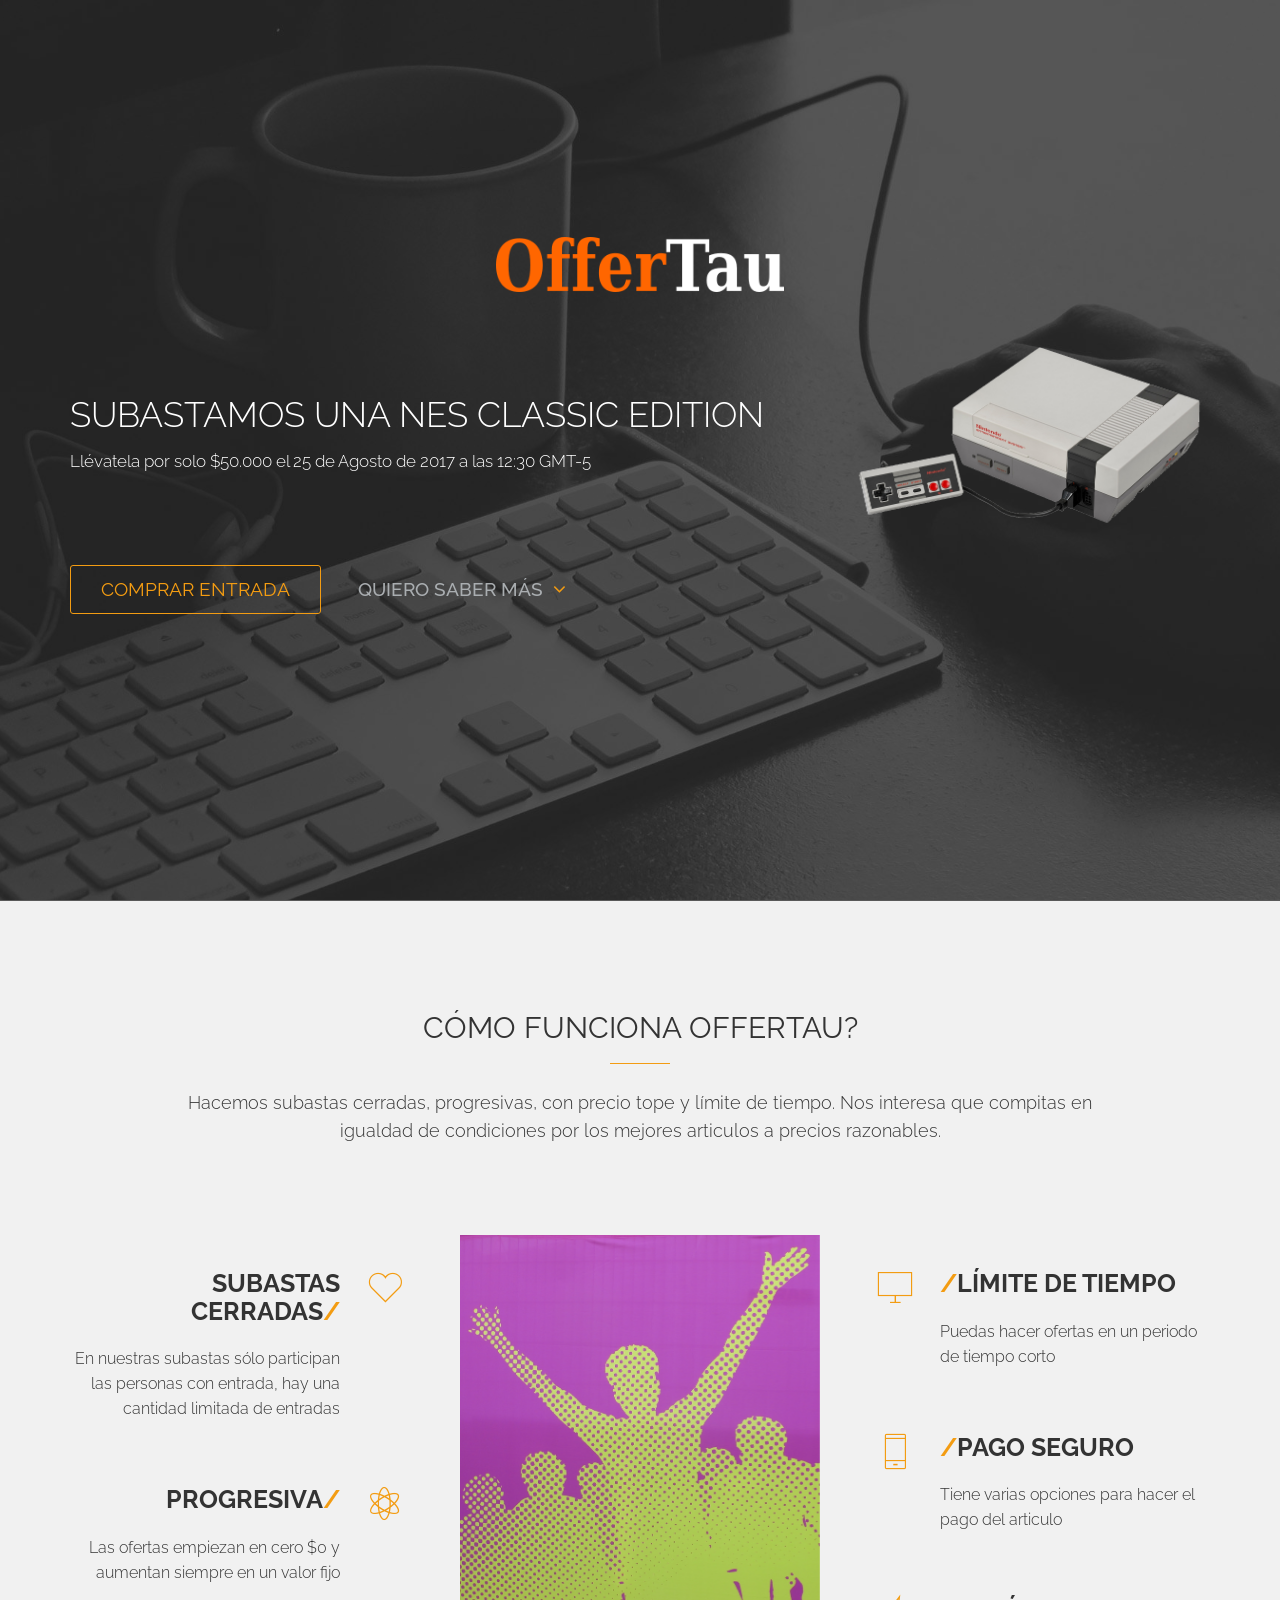
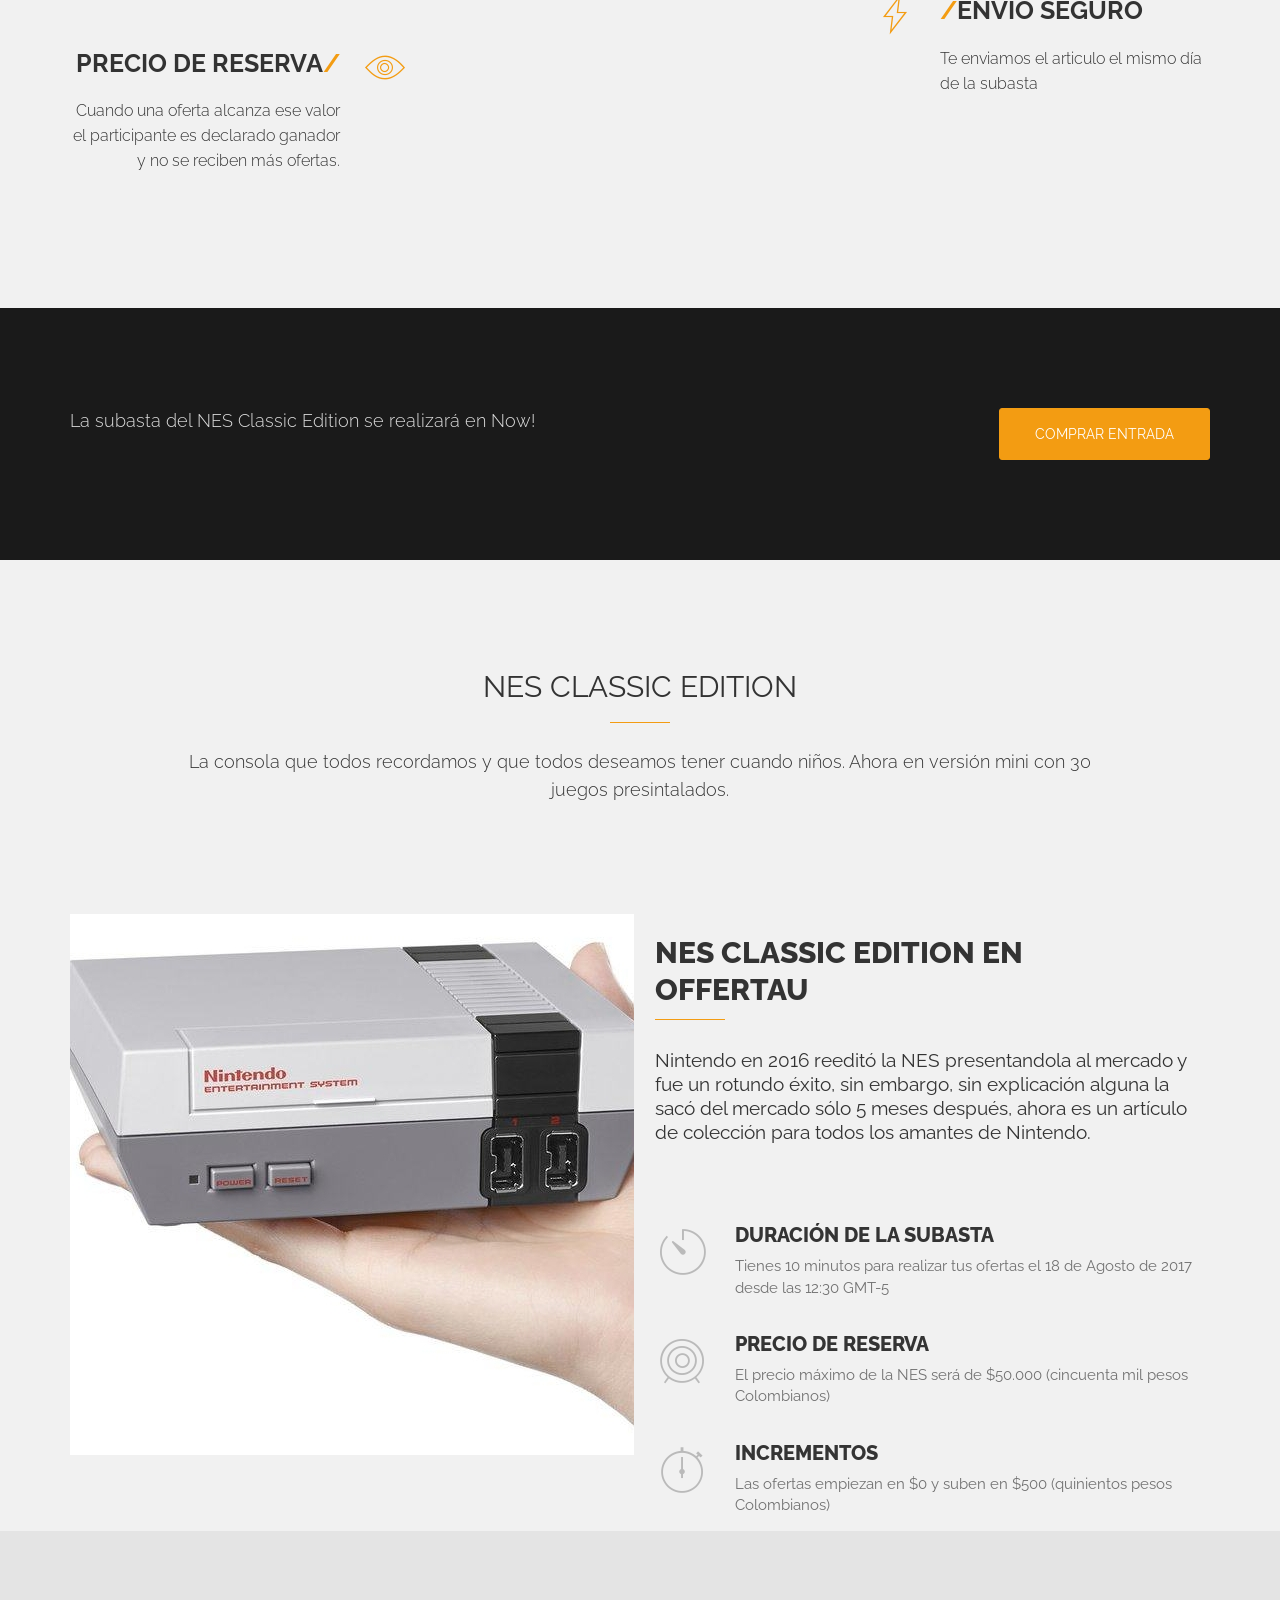
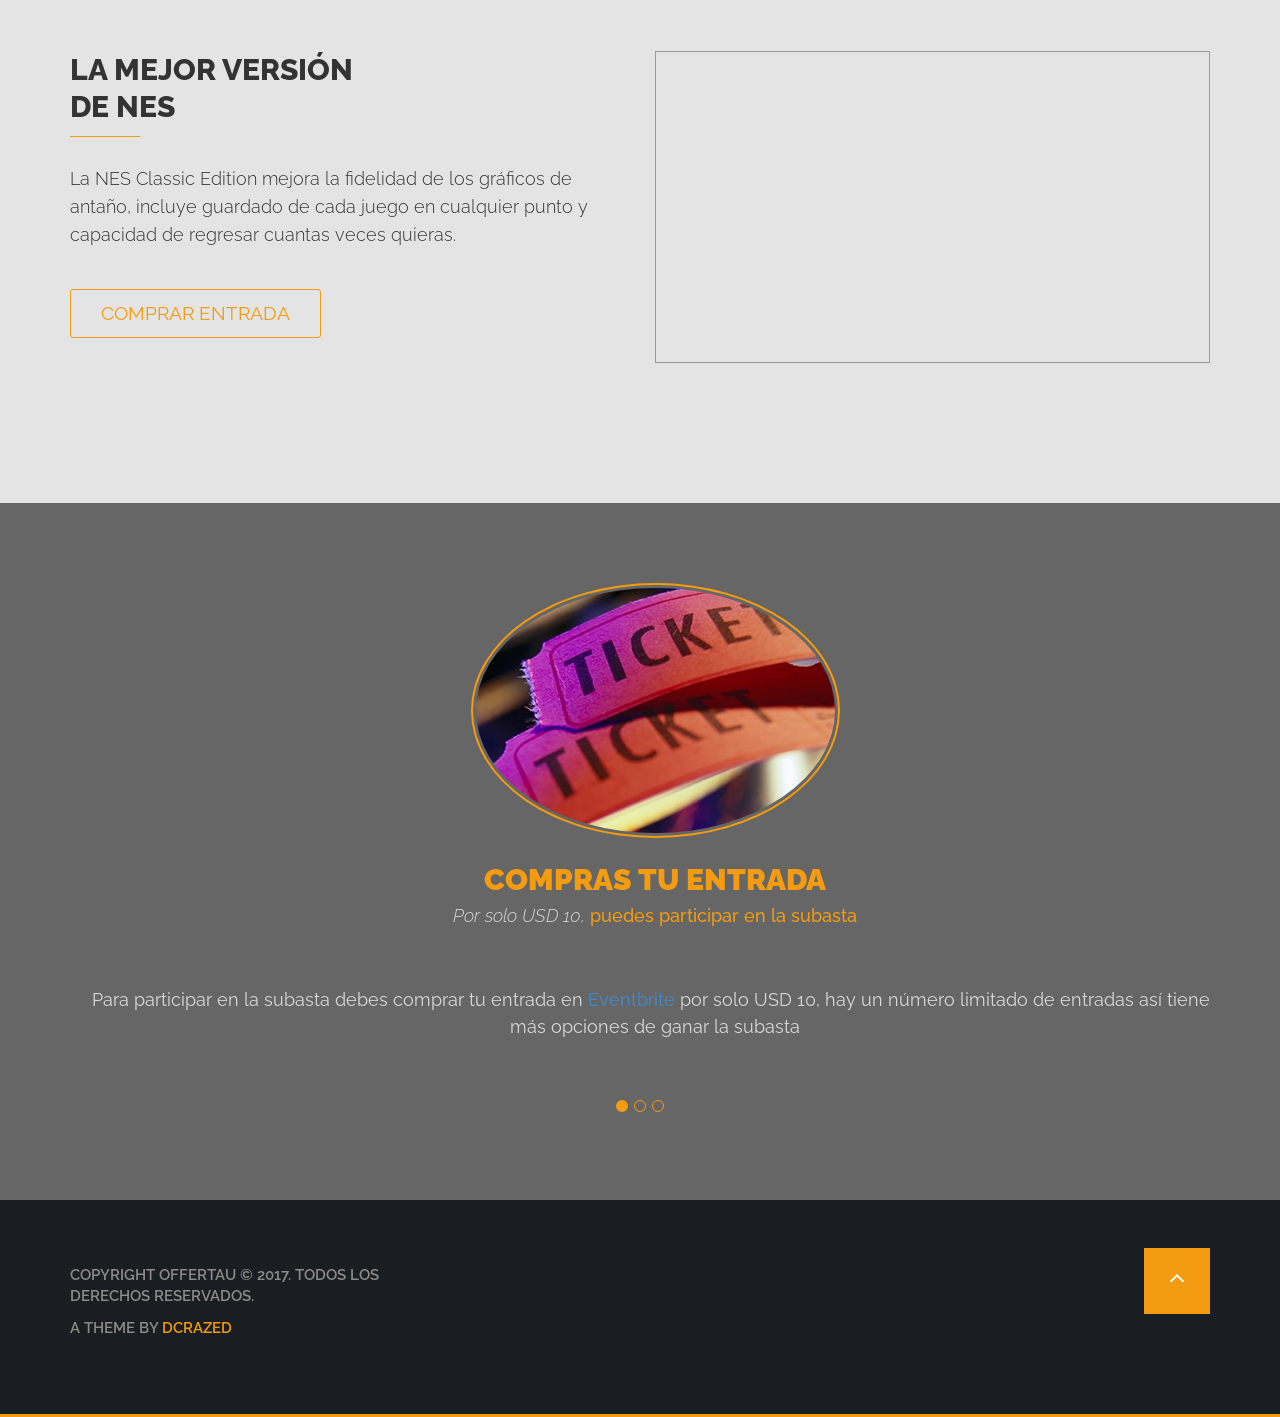
==== commit fc28aa06: "Update index.html 18 to 25 ago" ====
--- a/index.html
+++ b/index.html
@@ -110,7 +110,7 @@
                         <div class="home_text">
                             <!-- TITLE AND DESC -->
                             <h1>Subastamos una NES Classic Edition</h1>
-                            <p>Llévatela por solo $50.000 el 18 de Agosto de 2017 a las 12:30 GMT-5</p>
+                            <p>Llévatela por solo $50.000 el 25 de Agosto de 2017 a las 12:30 GMT-5</p>
 
                             <div class="download-btn">
                             <!-- BUTTON -->
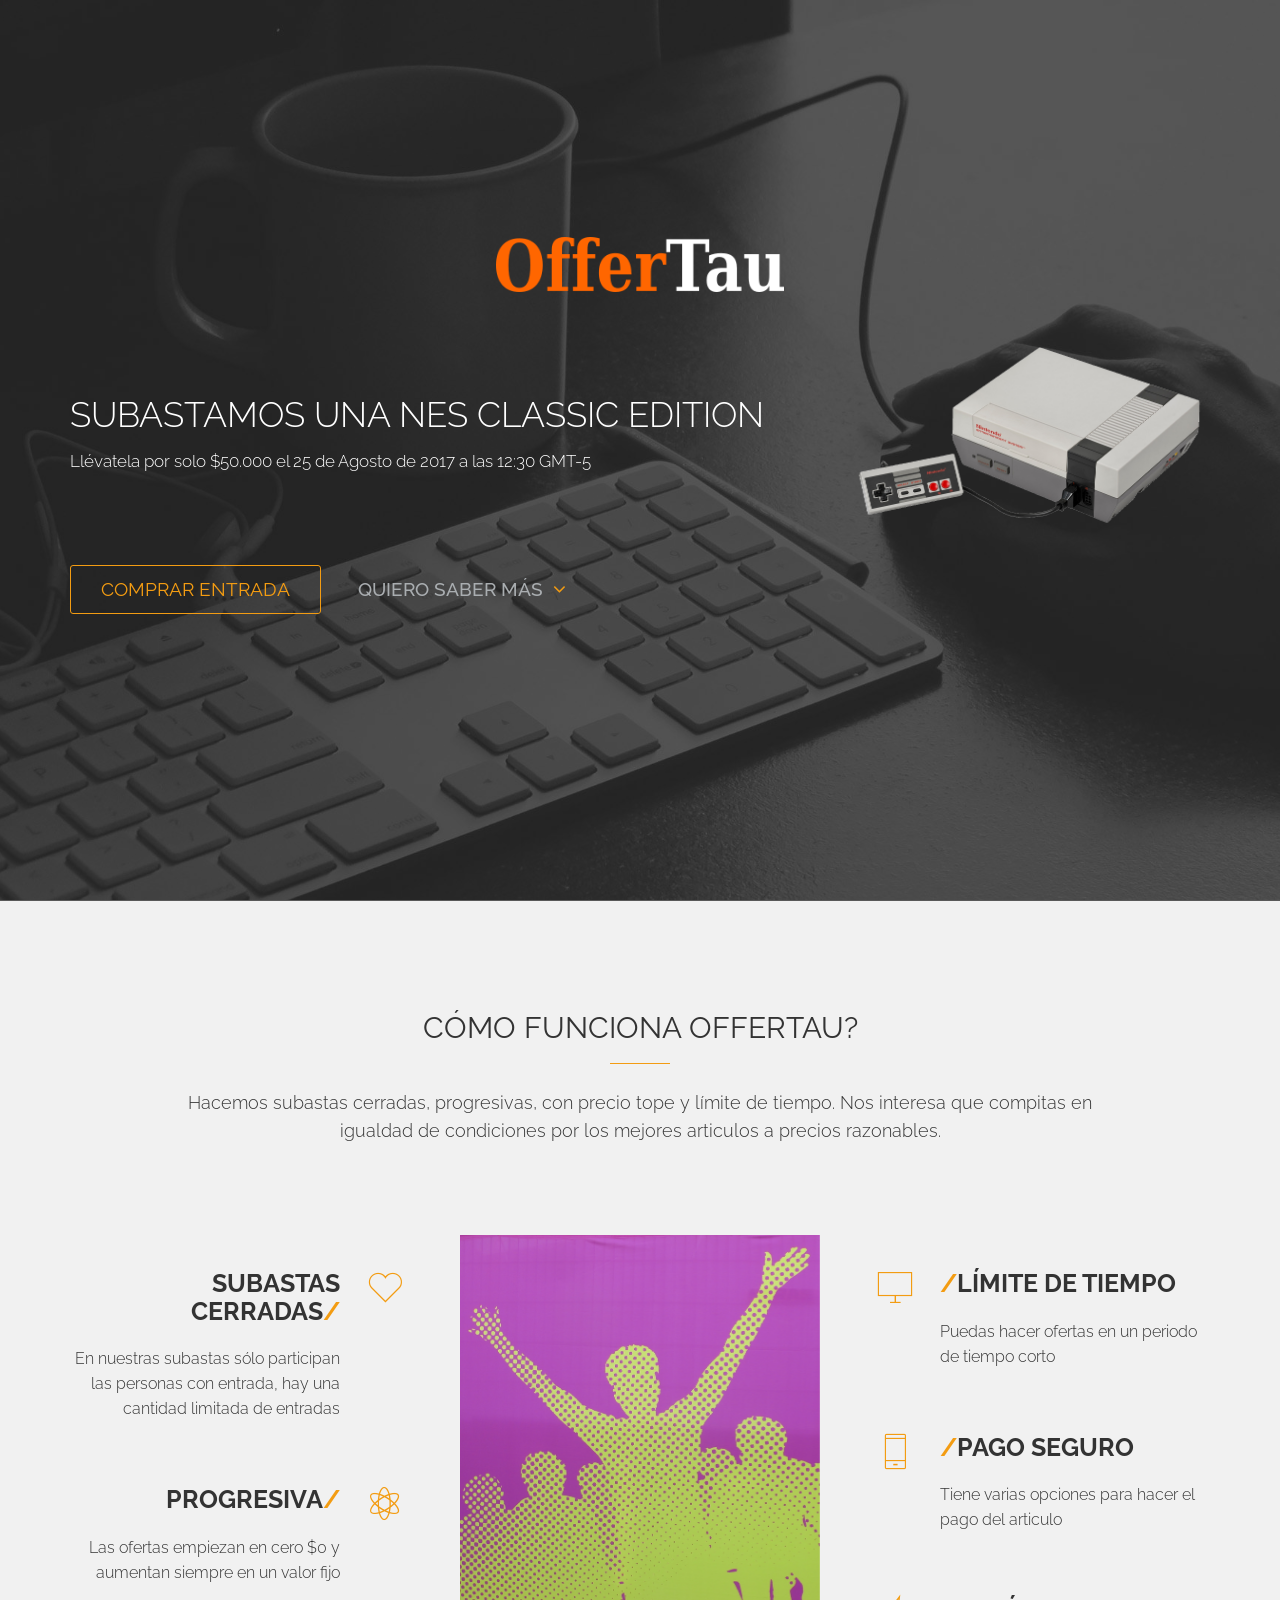
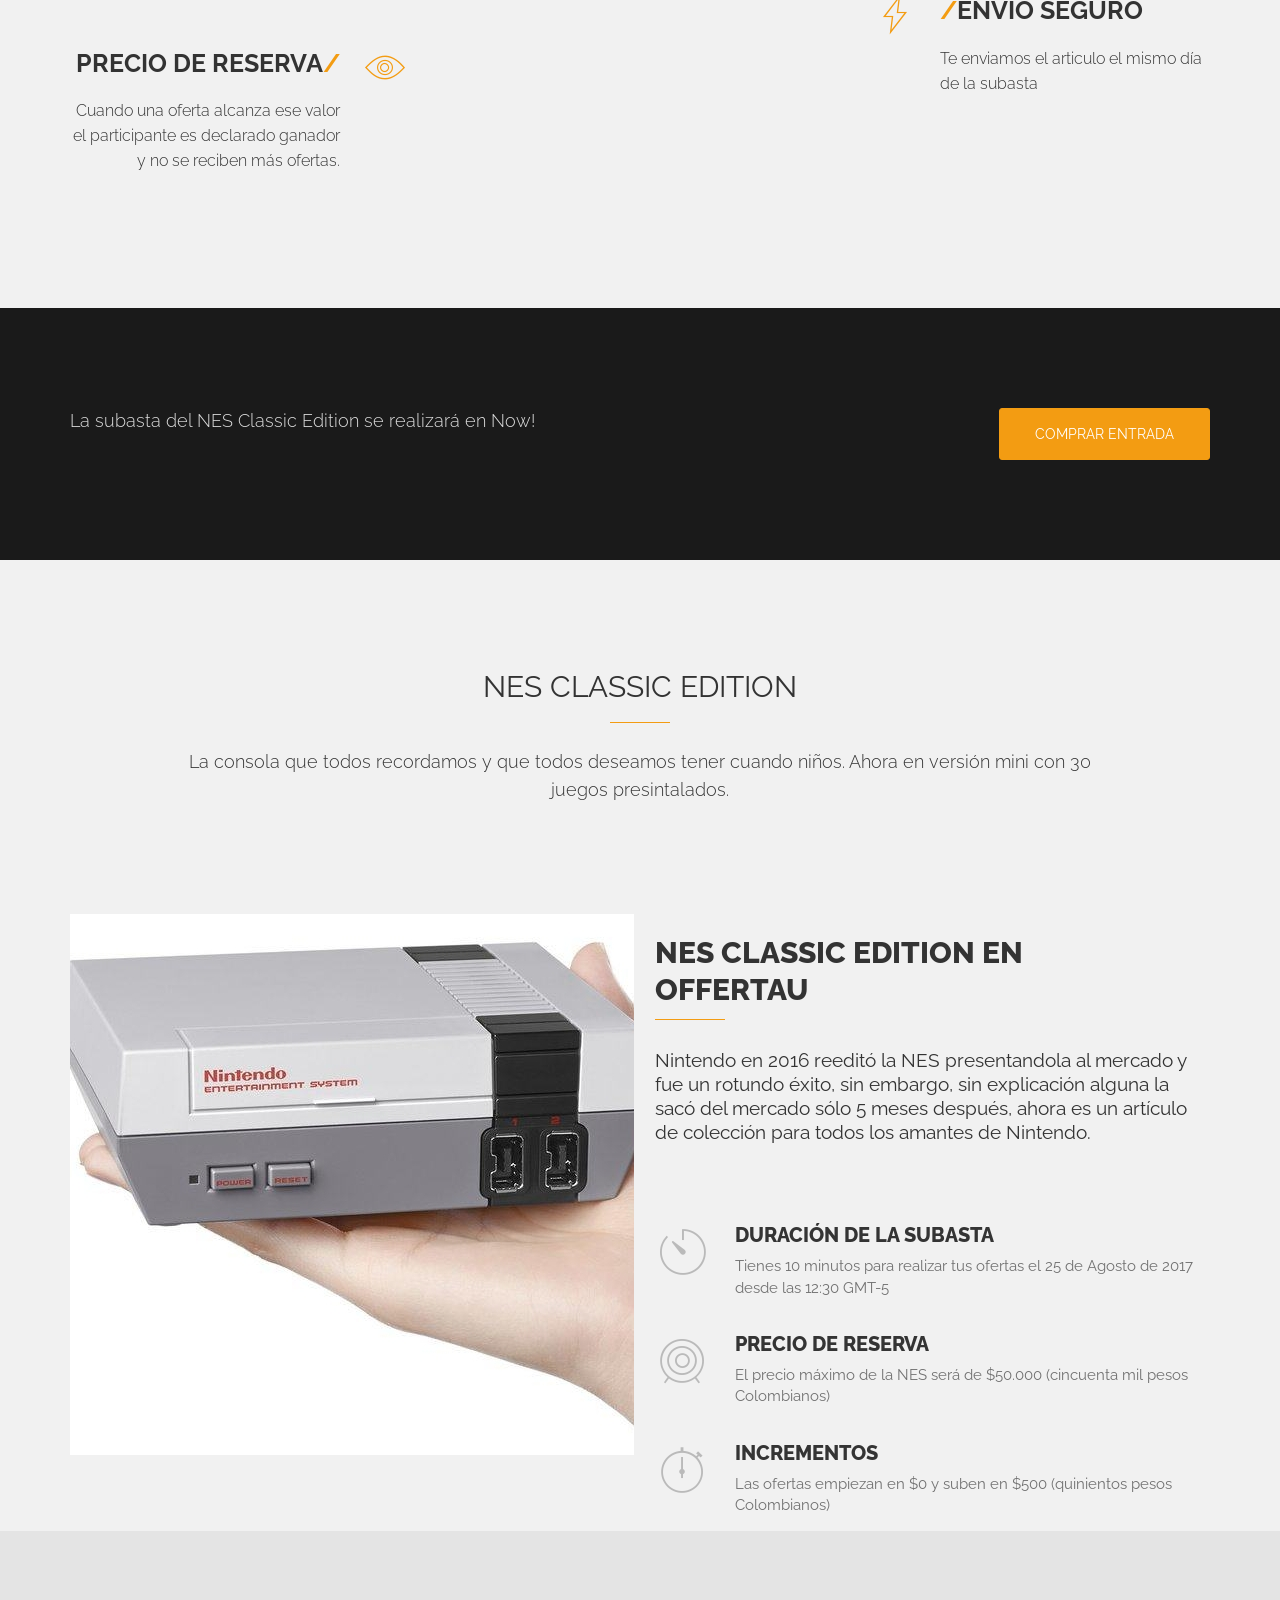
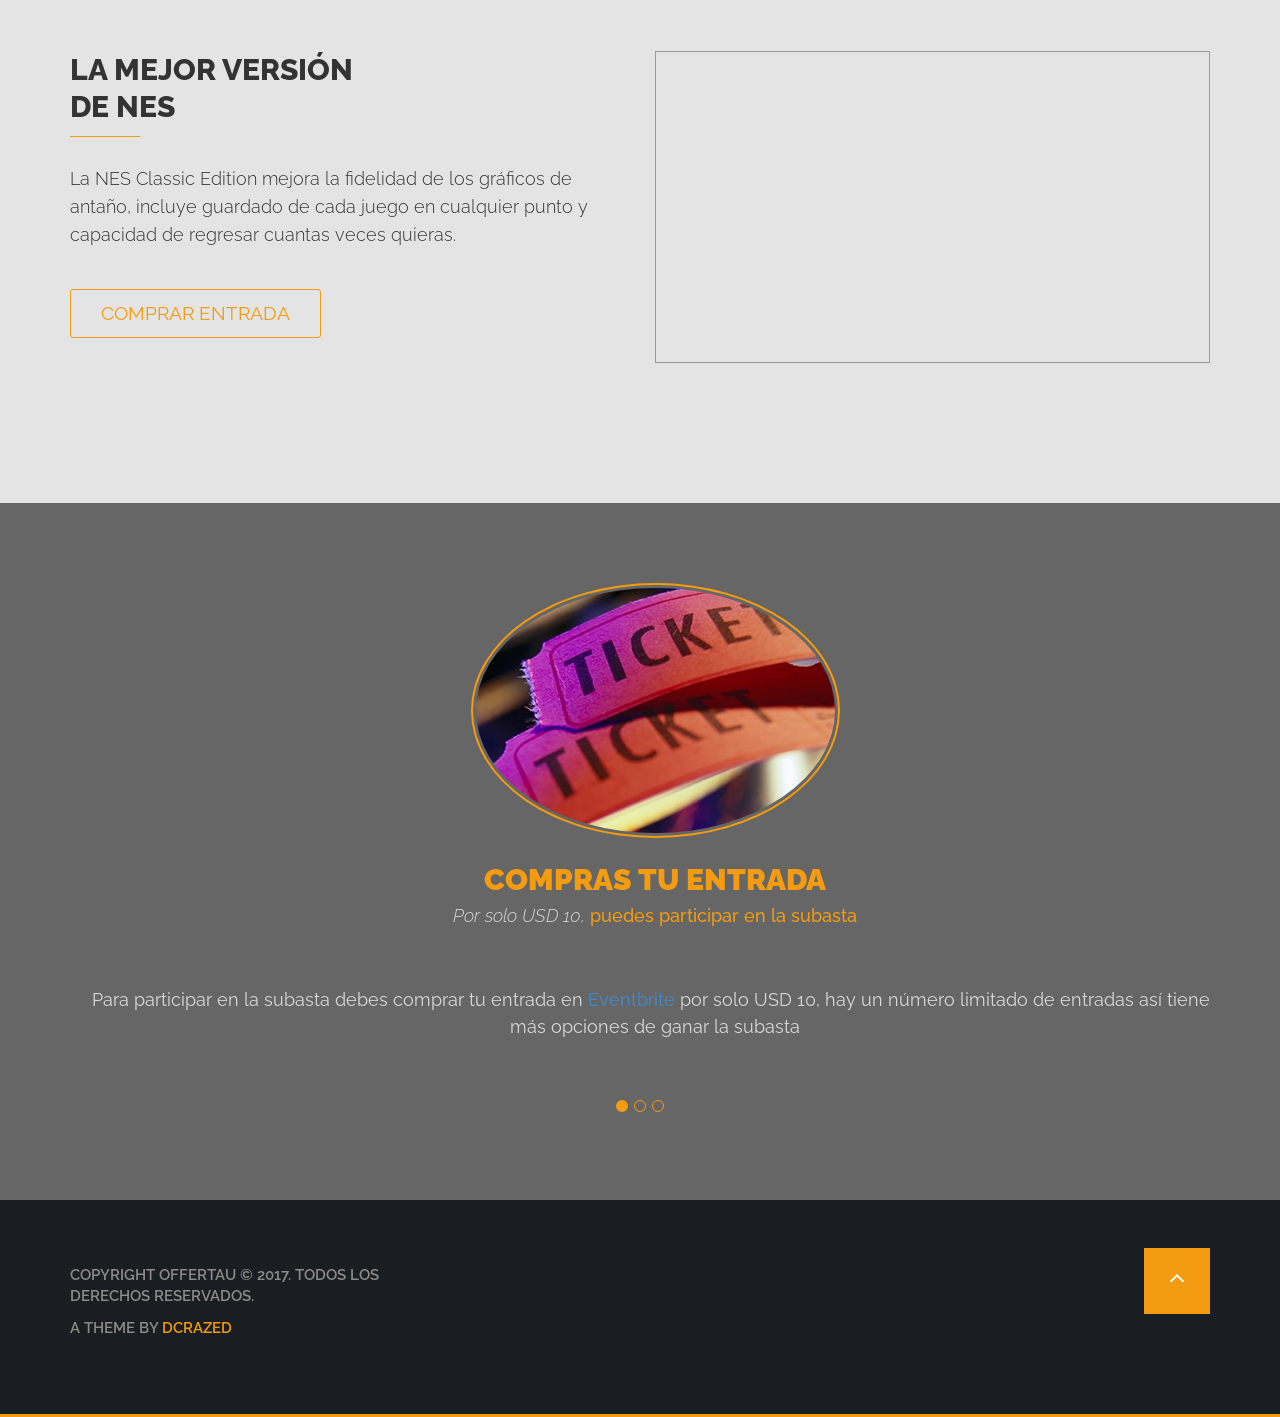
==== commit 90e057e3: "Update index.html" ====
--- a/index.html
+++ b/index.html
@@ -303,7 +303,7 @@
                                 <div><i class="pe-7s-timer"></i></div>
                                 <!-- HEADING DESCRIPTION -->
                                 <h3>Duración de la subasta</h3>
-                                <p>Tienes 10 minutos para realizar tus ofertas el 18 de Agosto de 2017 desde las 12:30 GMT-5</p>
+                                <p>Tienes 10 minutos para realizar tus ofertas el 25 de Agosto de 2017 desde las 12:30 GMT-5</p>
                             </div>
                             <!-- END SINGLE DESC -->
 
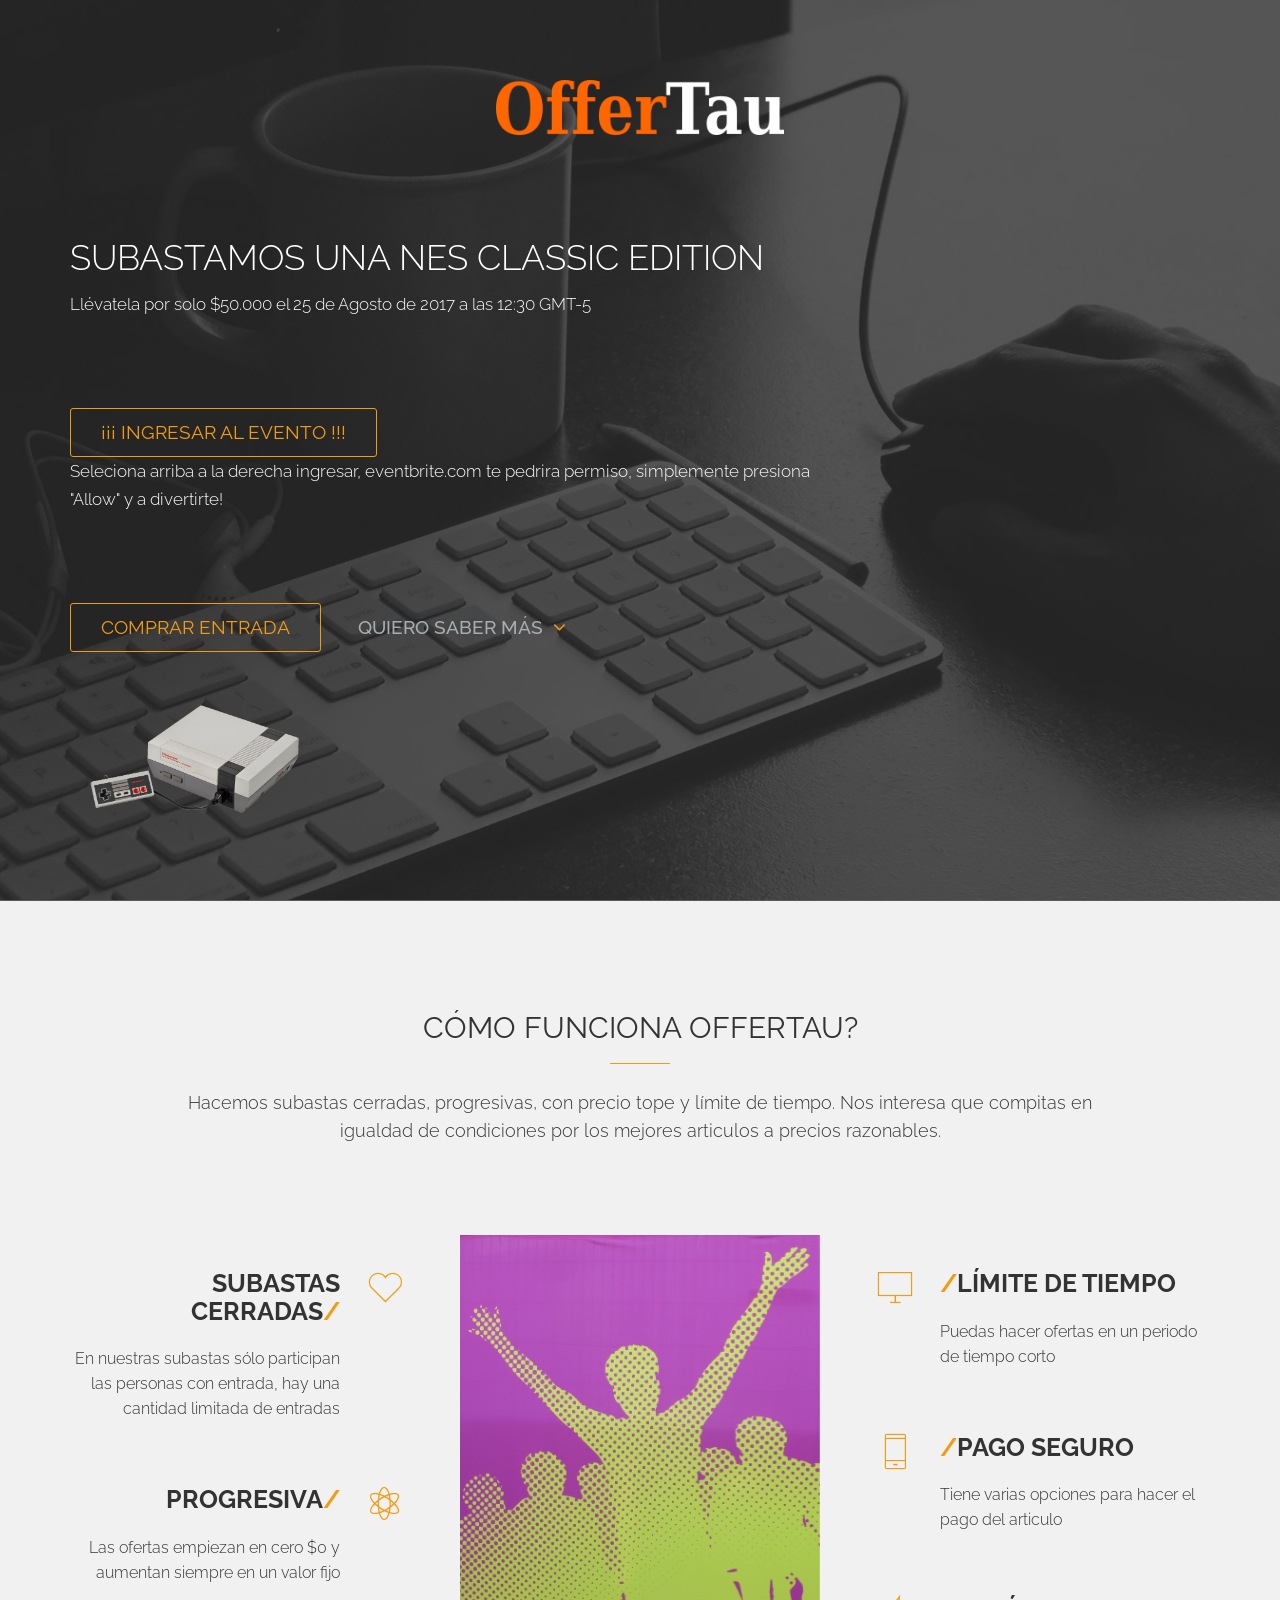
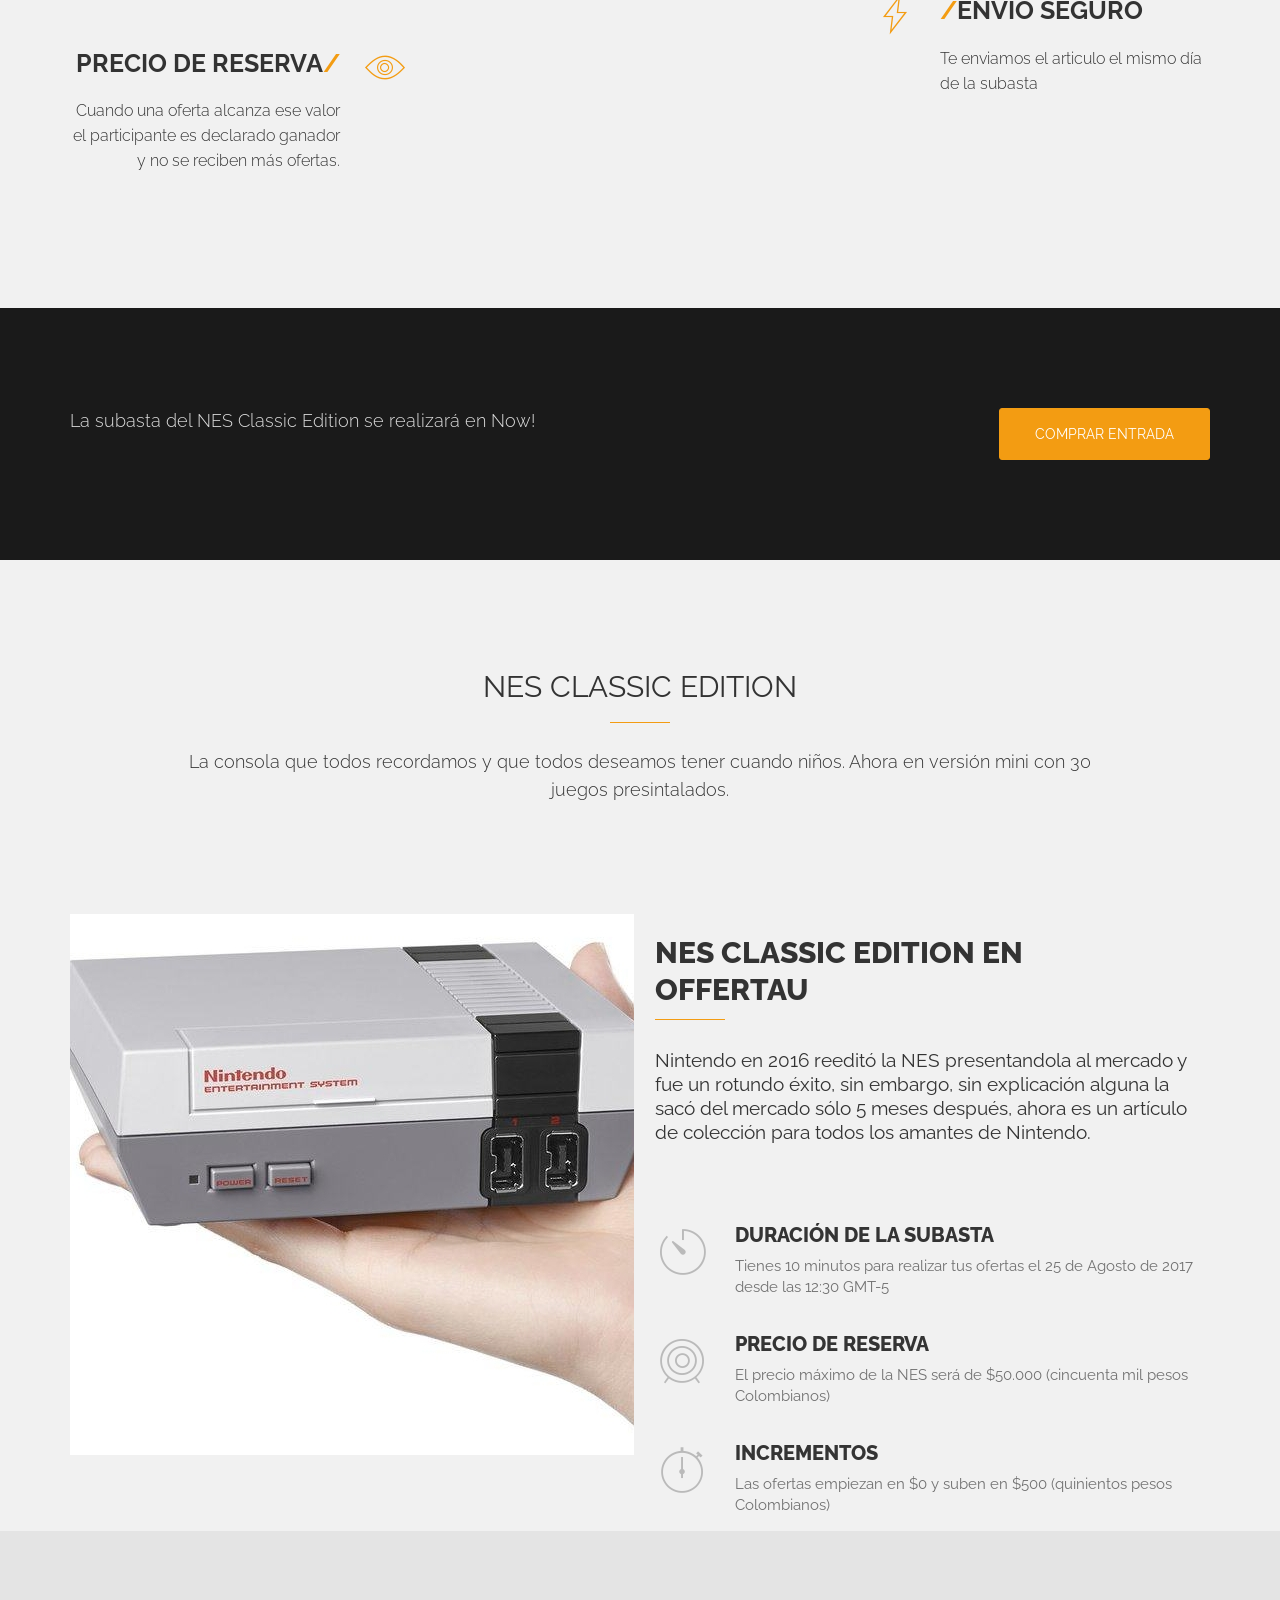
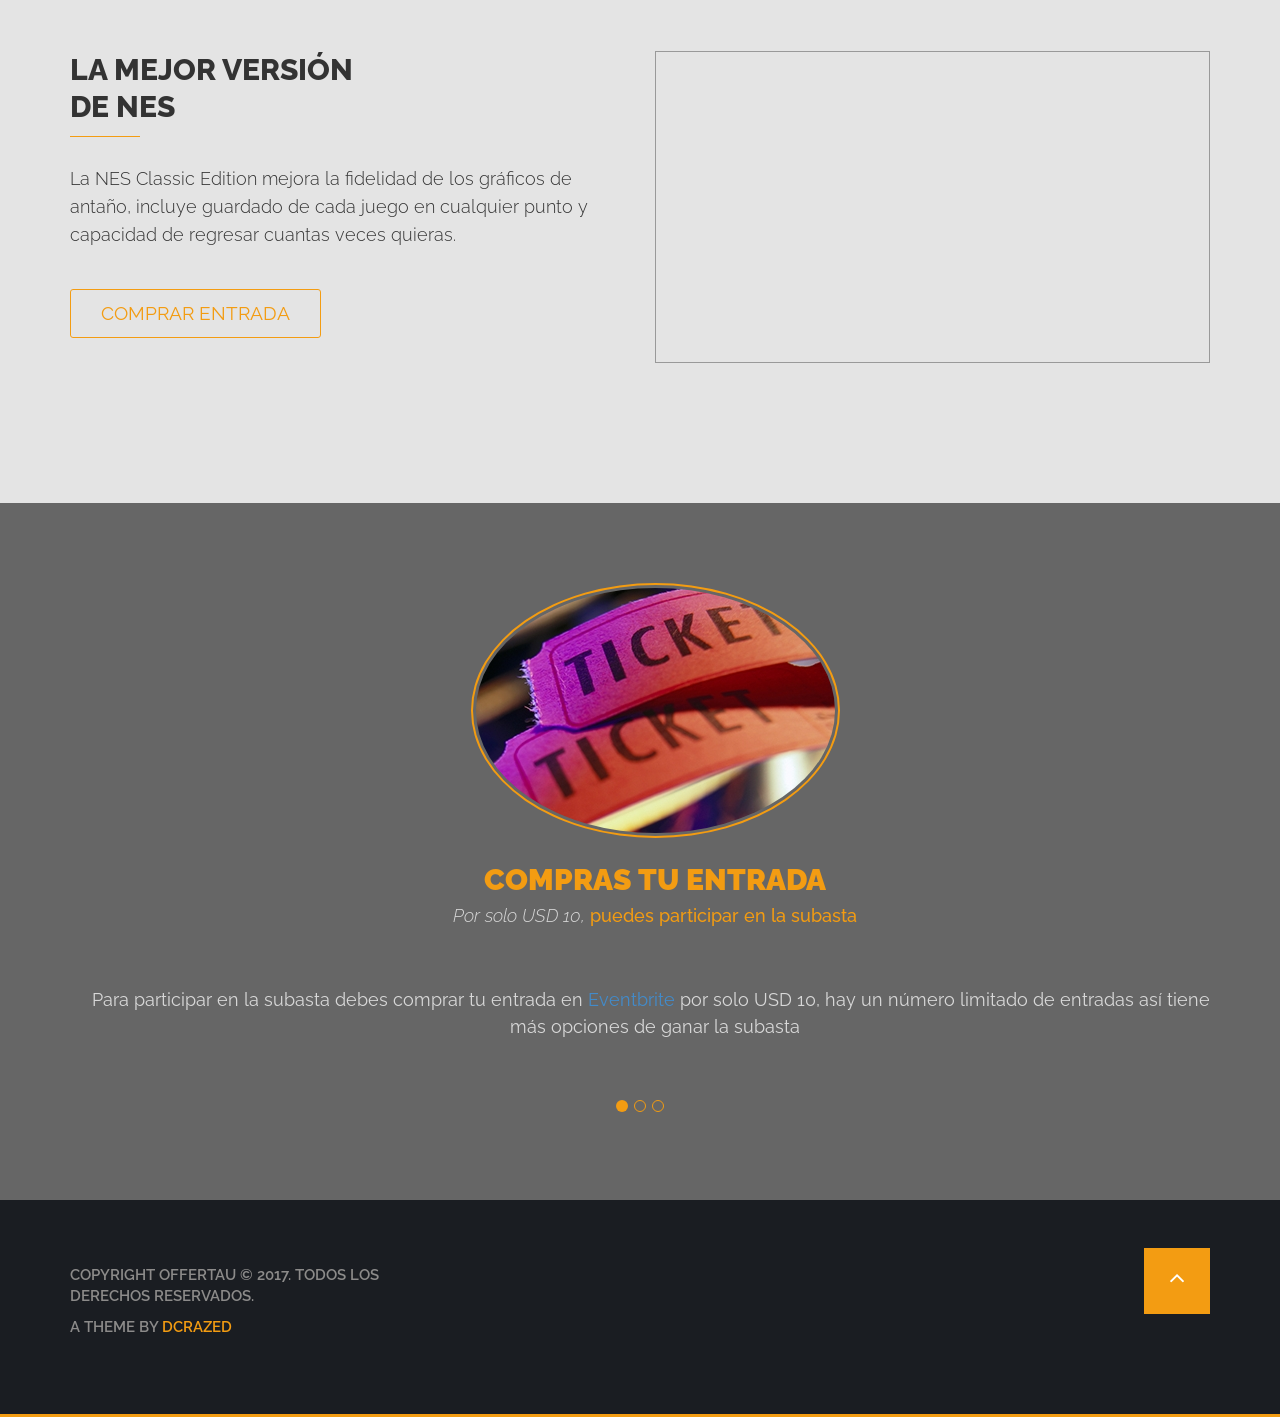
==== commit 998bad1b: "Boton d einicio del evento" ====
--- a/index.html
+++ b/index.html
@@ -112,10 +112,15 @@
                             <h1>Subastamos una NES Classic Edition</h1>
                             <p>Llévatela por solo $50.000 el 25 de Agosto de 2017 a las 12:30 GMT-5</p>
 
+							                            <div class="download-btn">
+                            <!-- BUTTON -->
+                                <a class="btn home-btn wow fadeInLeft" href="http://offertau.ddns.net:9000/" target="_blank">¡¡¡ INGRESAR AL EVENTO !!!</a>
+                                <p>Seleciona arriba a la derecha ingresar, eventbrite.com te pedrira permiso, simplemente presiona "Allow" y a divertirte!</p>
+							
                             <div class="download-btn">
                             <!-- BUTTON -->
                                 <a class="btn home-btn wow fadeInLeft" href="https://www.eventbrite.com/e/entradas-subasta-nes-classic-edition-36871966043" target="_blank">Comprar entrada</a>
-                                <a class="tuor btn wow fadeInRight" href="#FEATURES">Quiero saber más <i class="fa fa-angle-down"></i></a>
+								<a class="tuor btn wow fadeInRight" href="#FEATURES">Quiero saber más <i class="fa fa-angle-down"></i></a>
                             </div>
                         </div>
                     </div>
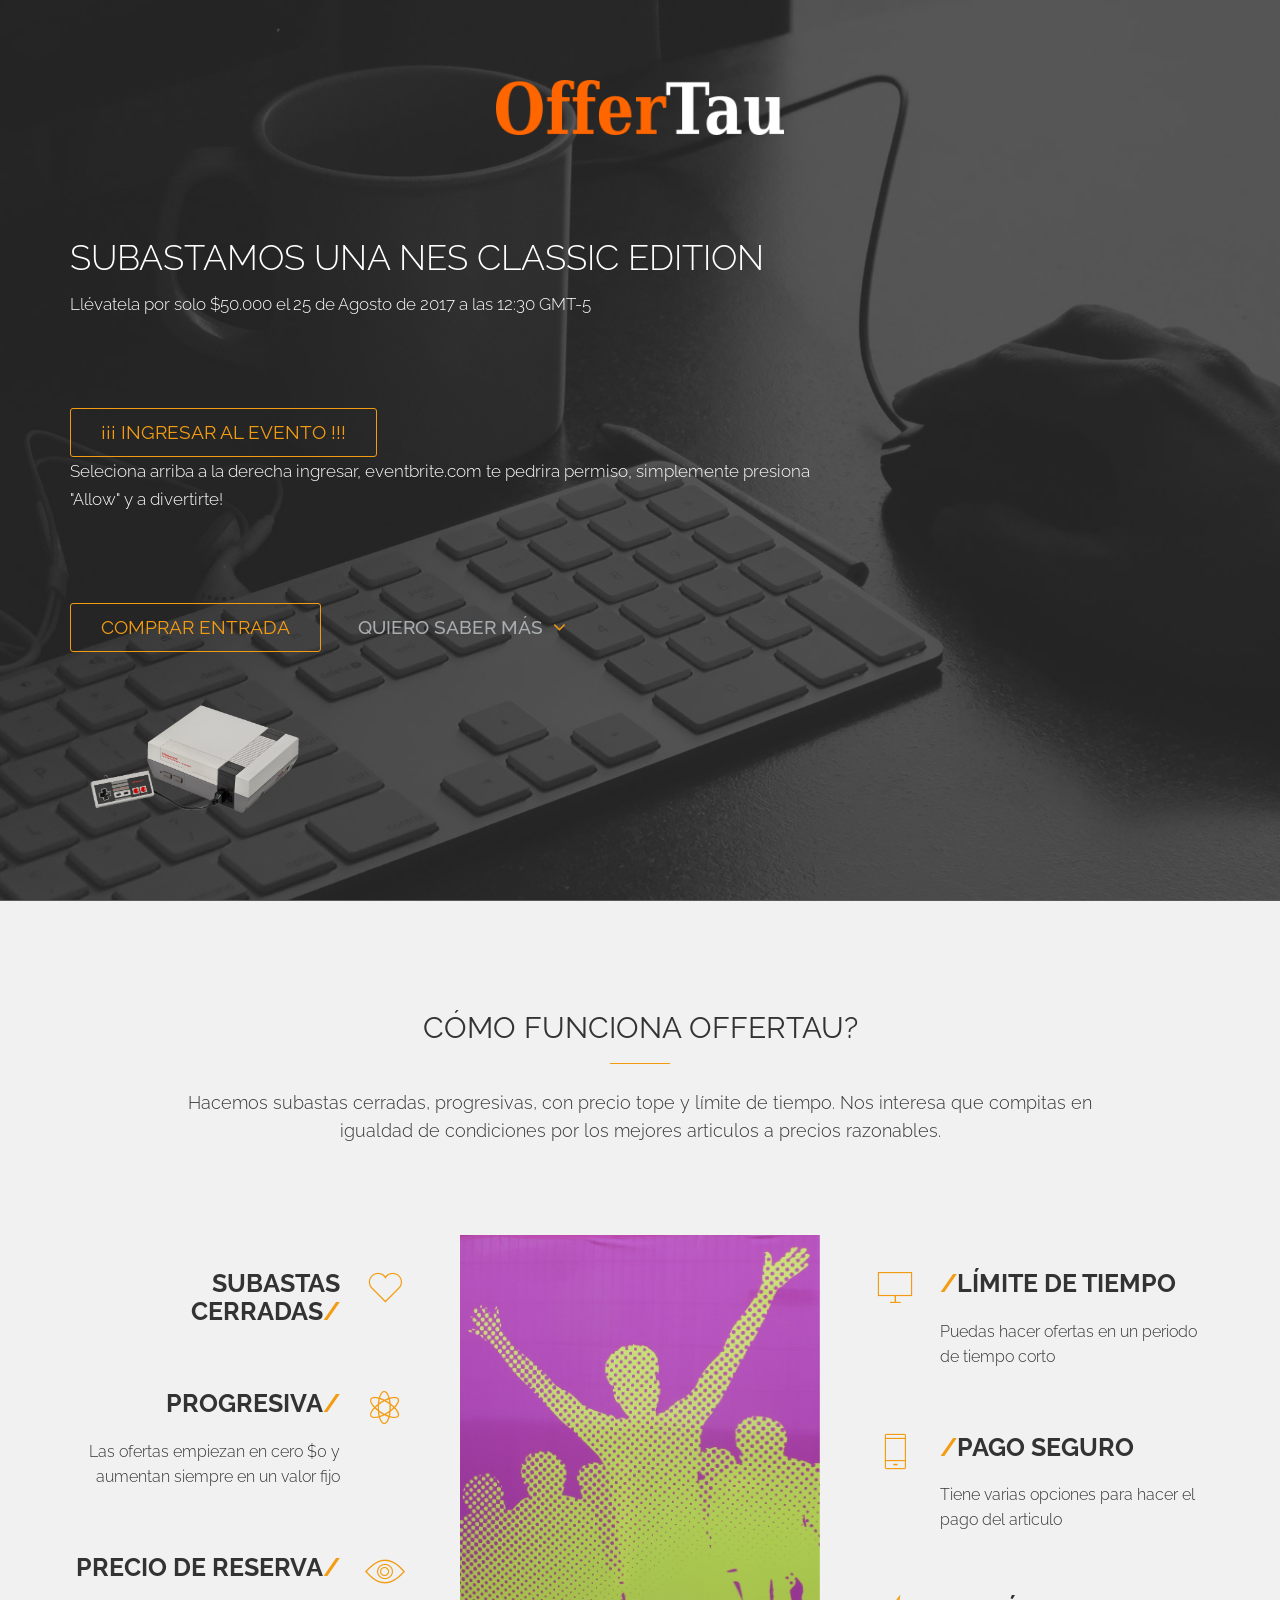
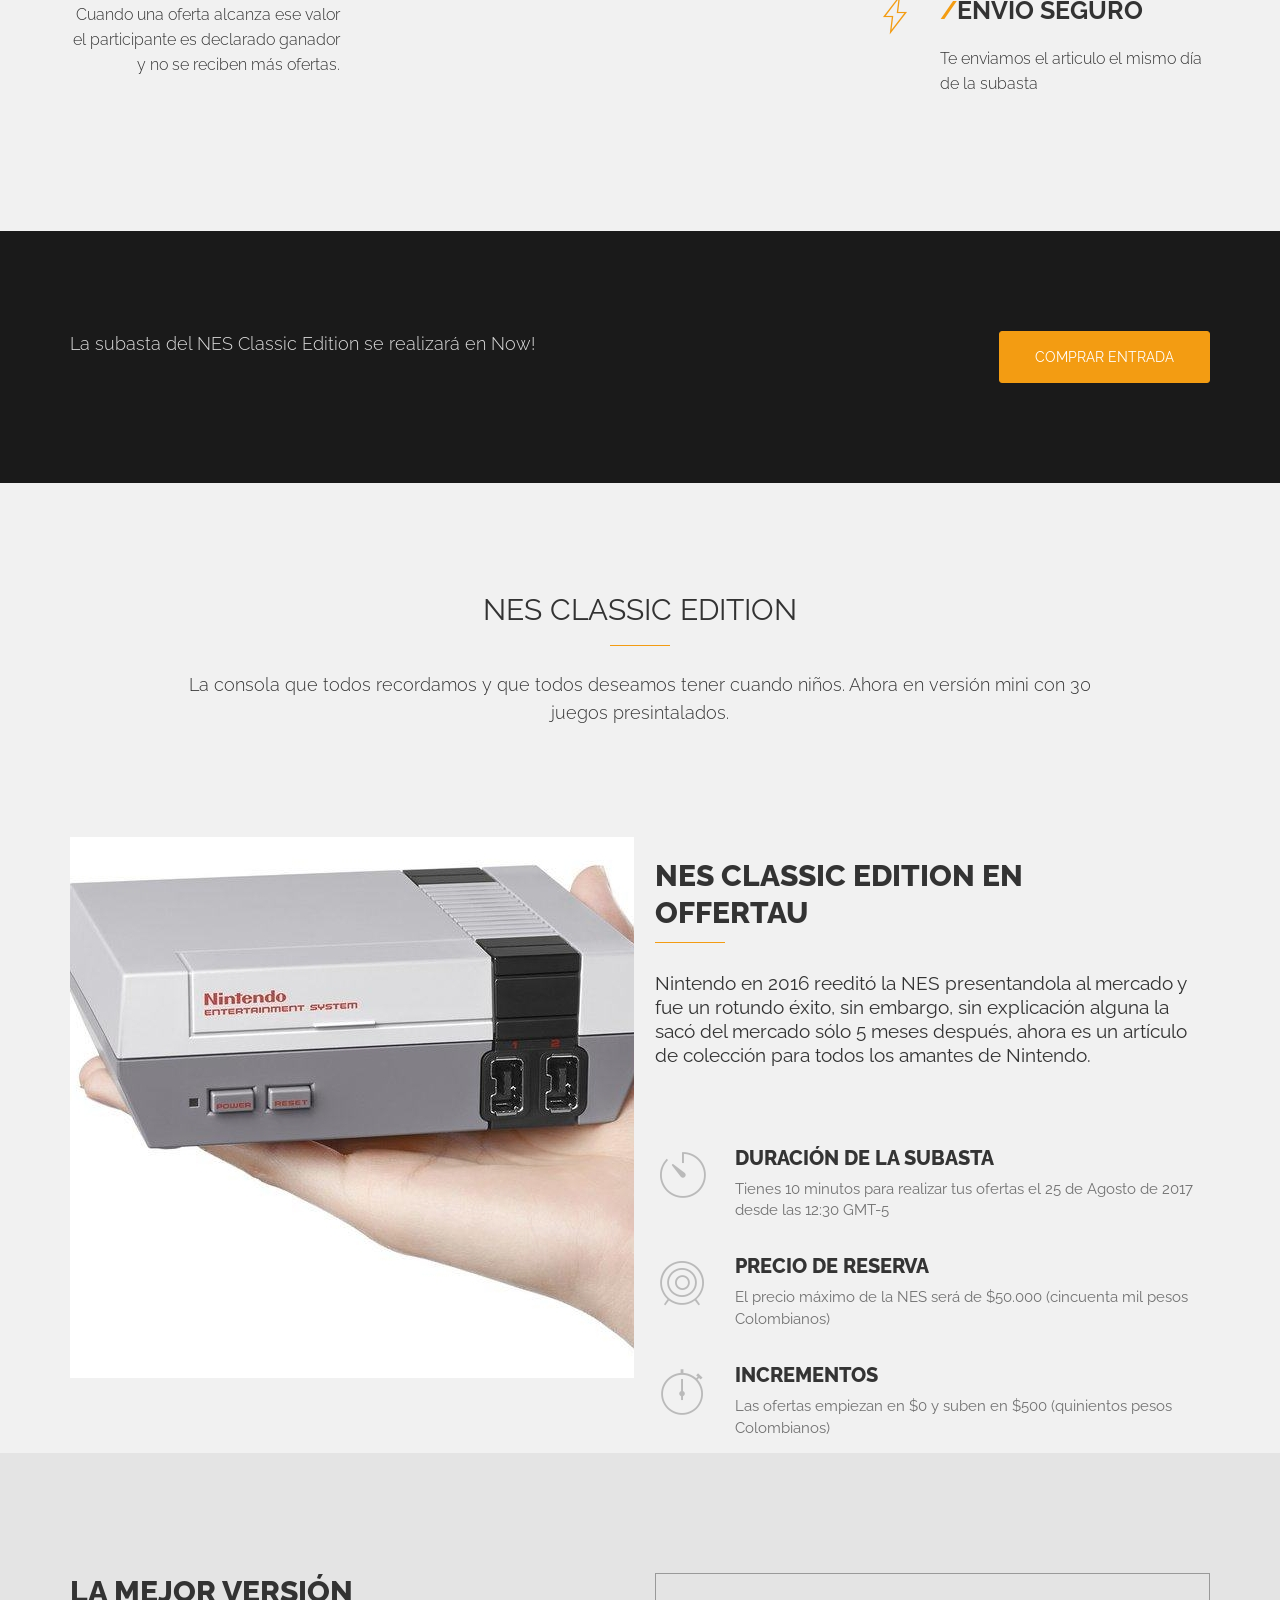
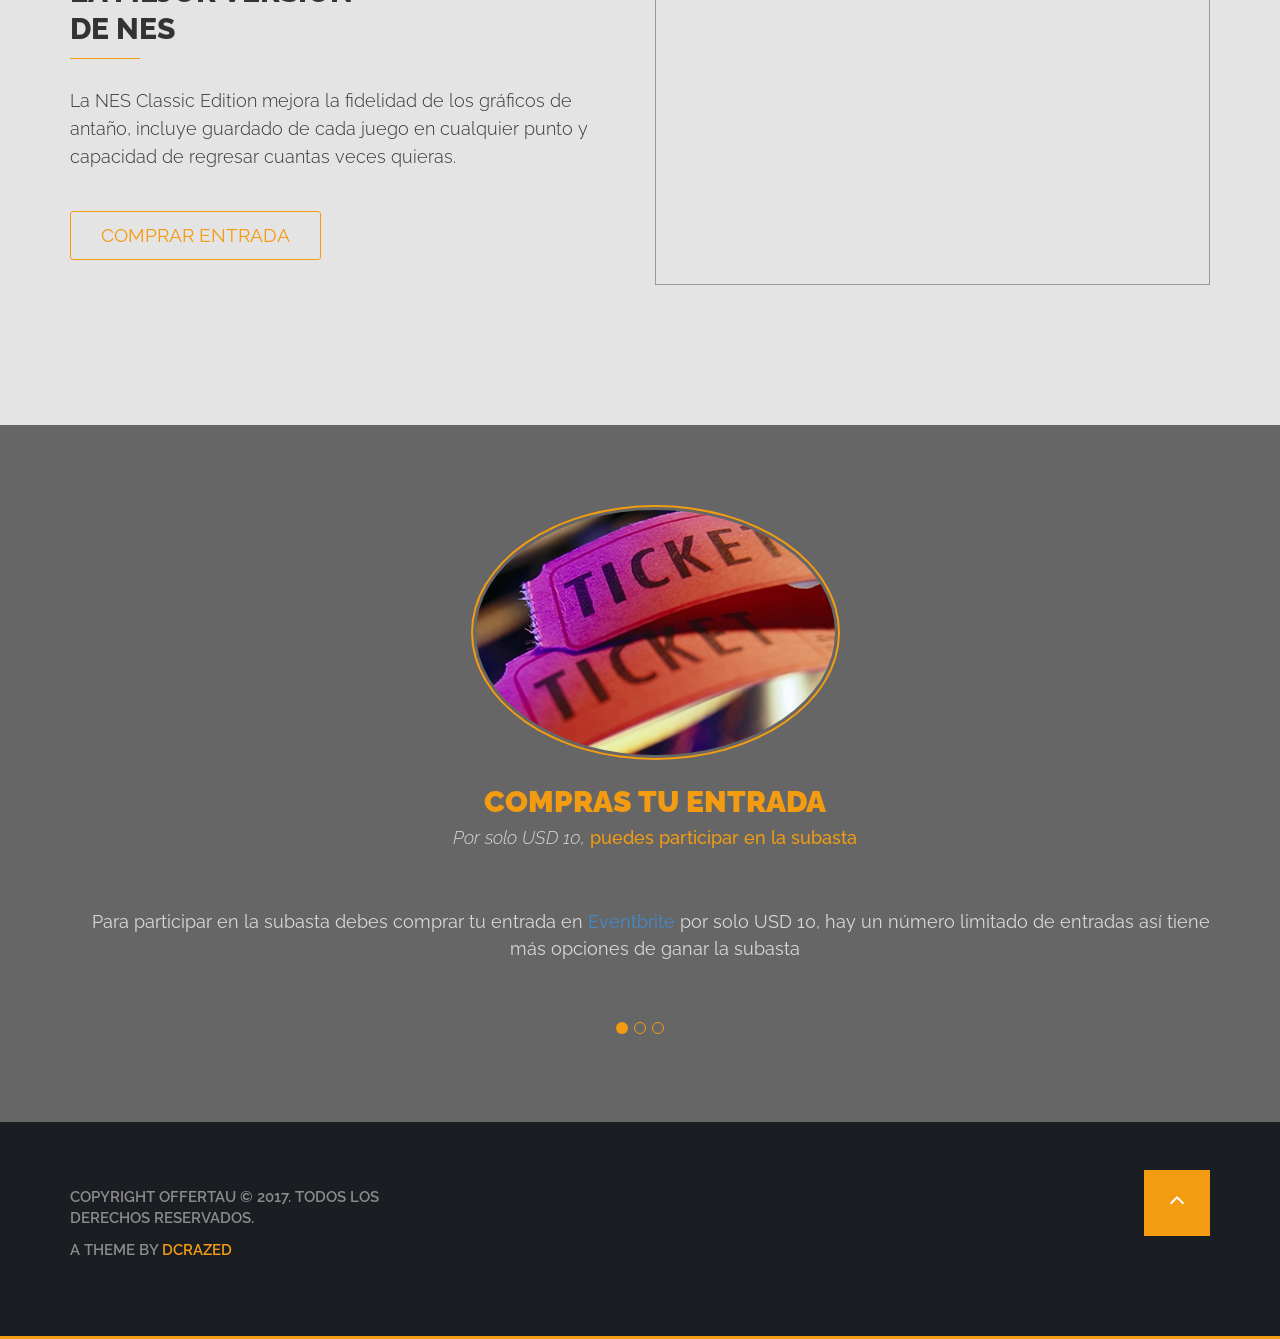
==== commit 64a17c7e: "explicación out" ====
--- a/index.html
+++ b/index.html
@@ -166,7 +166,6 @@
 
                             <!-- FEATURE HEADING AND DESCRIPTION -->
                             <h3>Subastas cerradas<span>/</span></h3>
-                            <p>En nuestras subastas sólo participan las personas con entrada, hay una cantidad limitada de entradas</p>
                         </div>
 
                         <!-- END SINGLE FEATURE -->
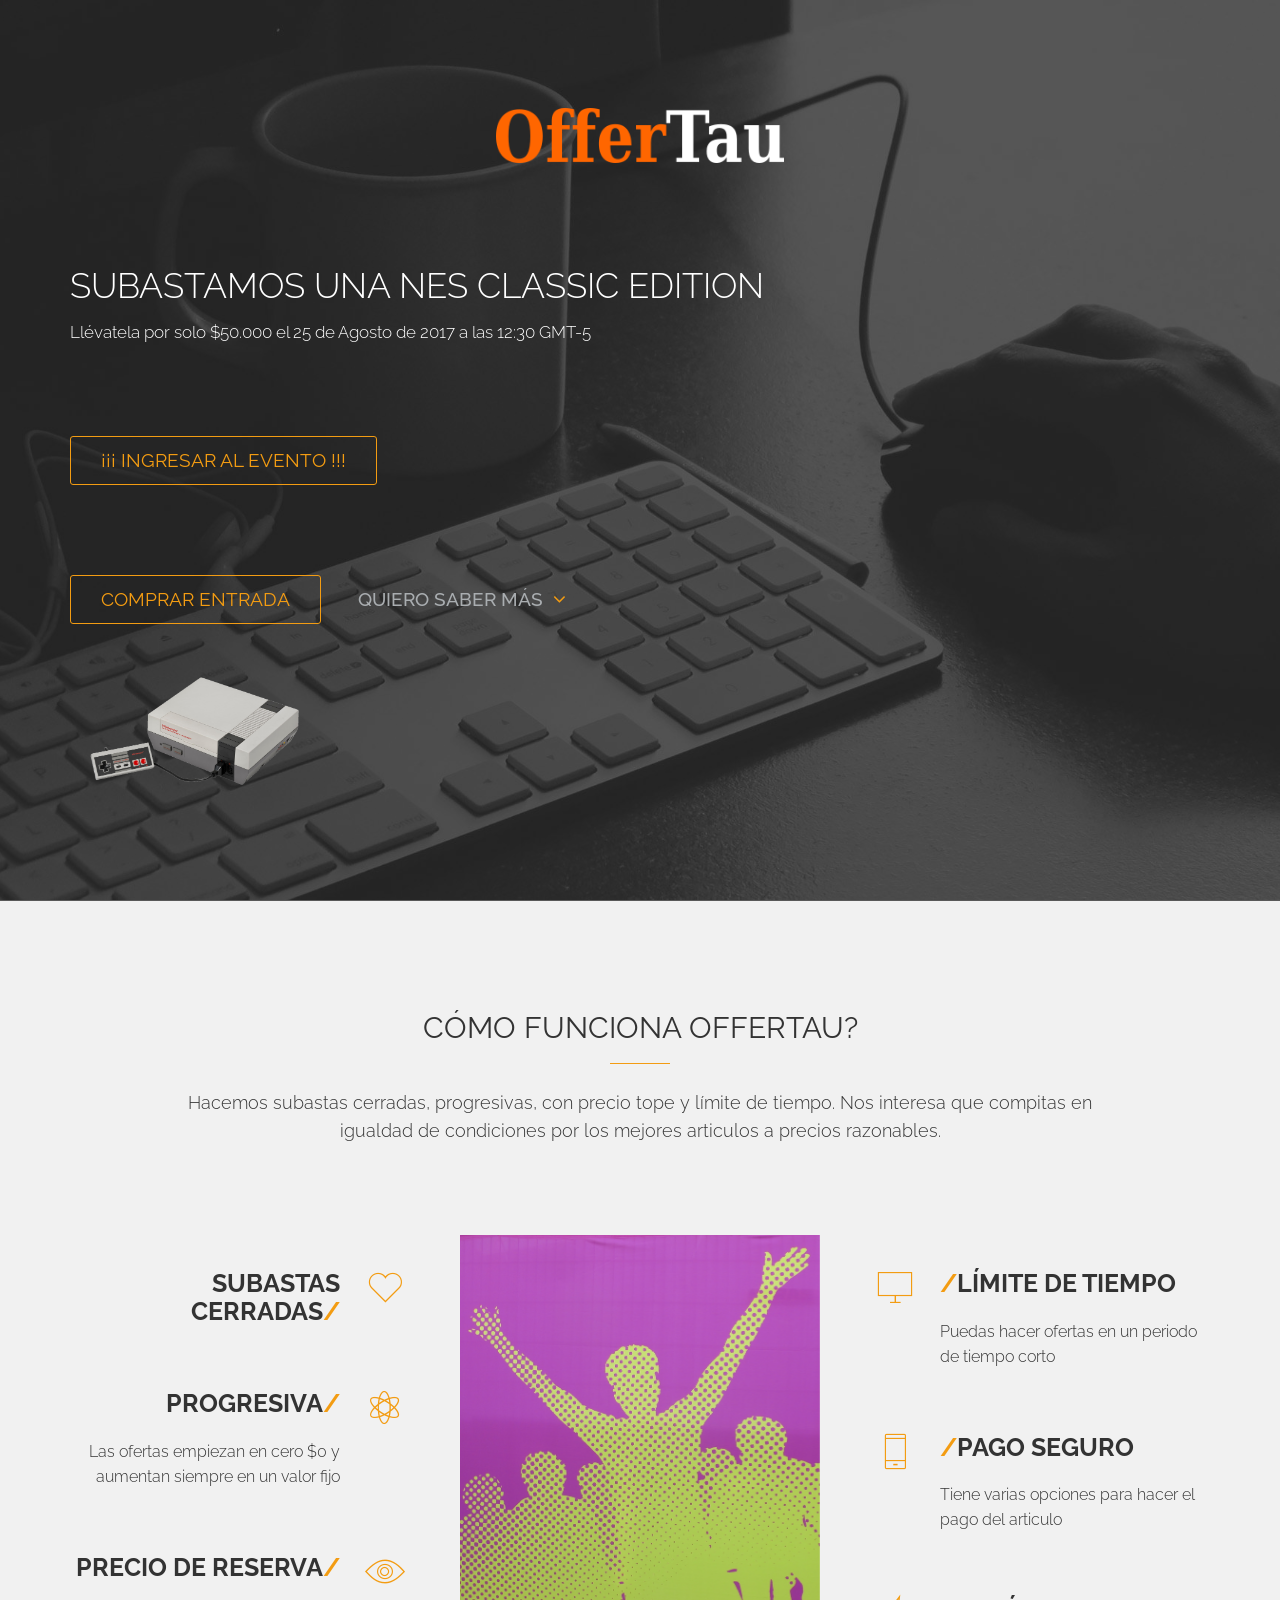
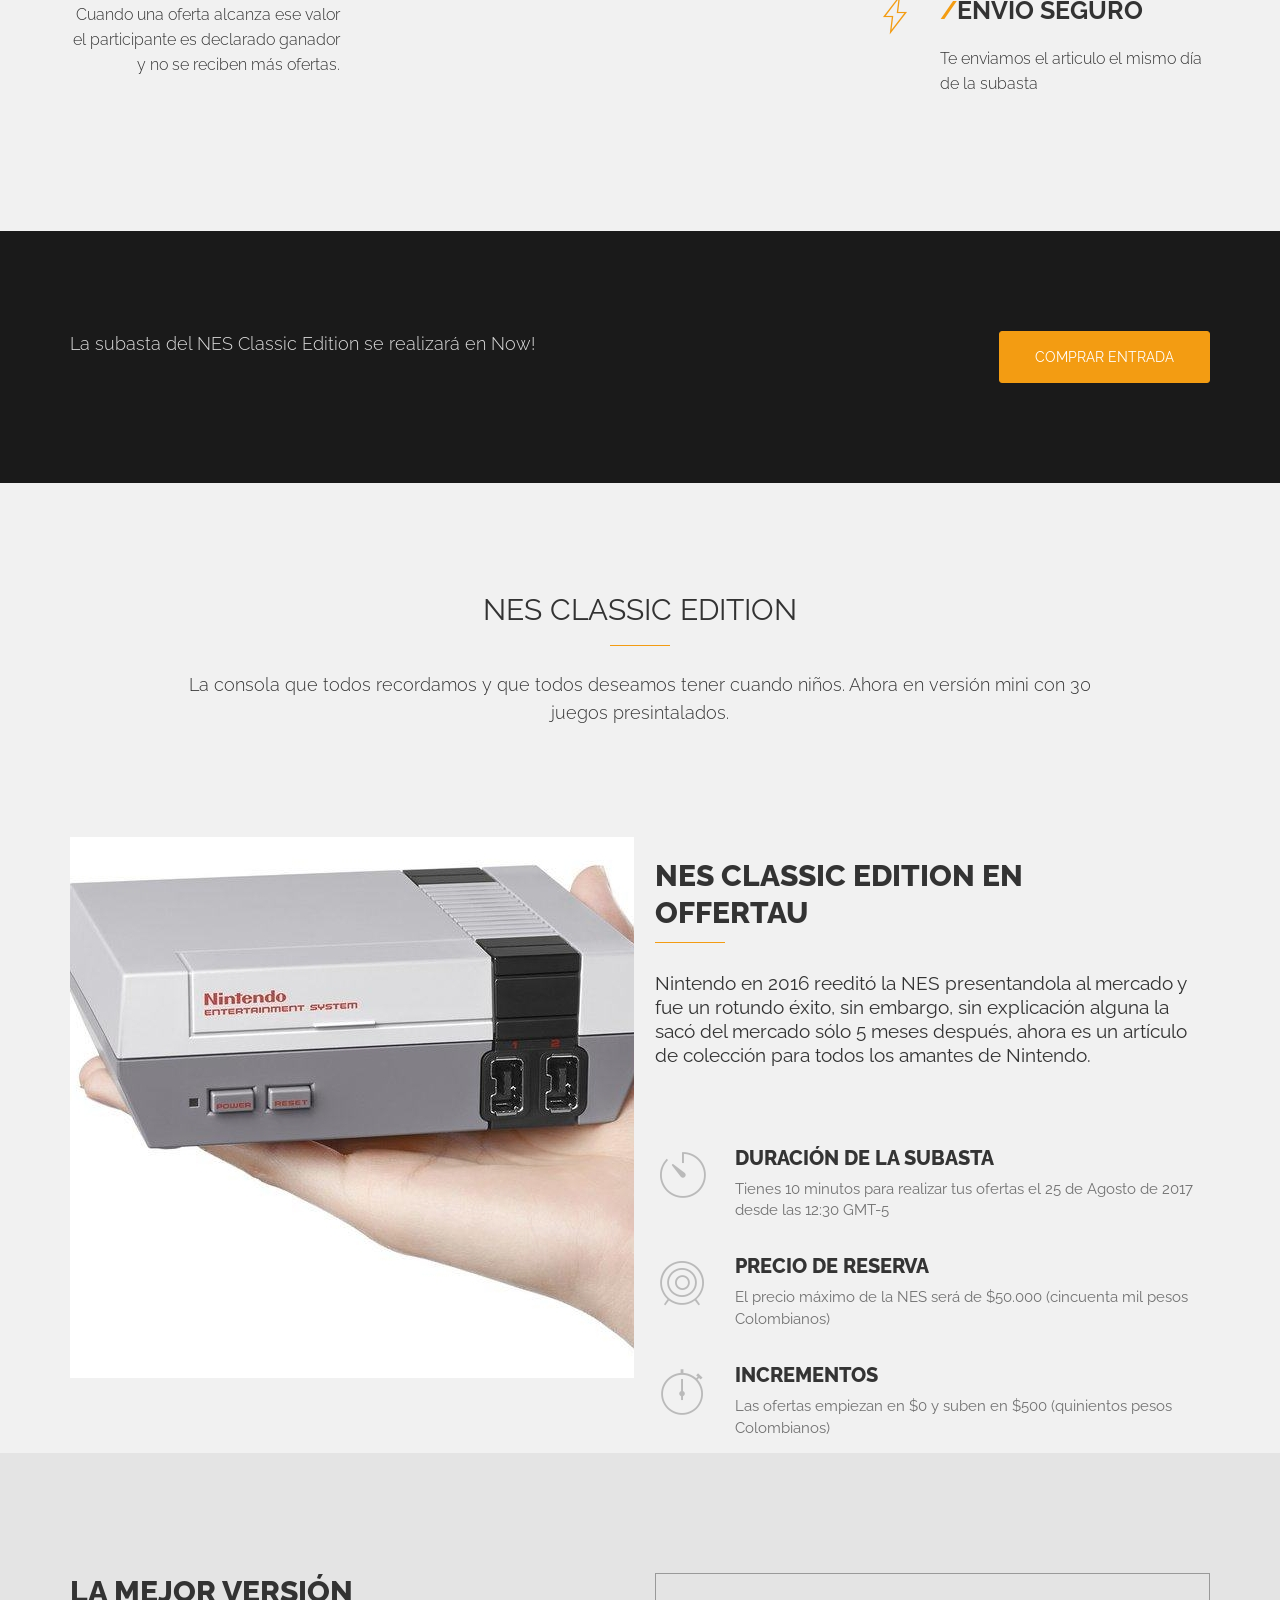
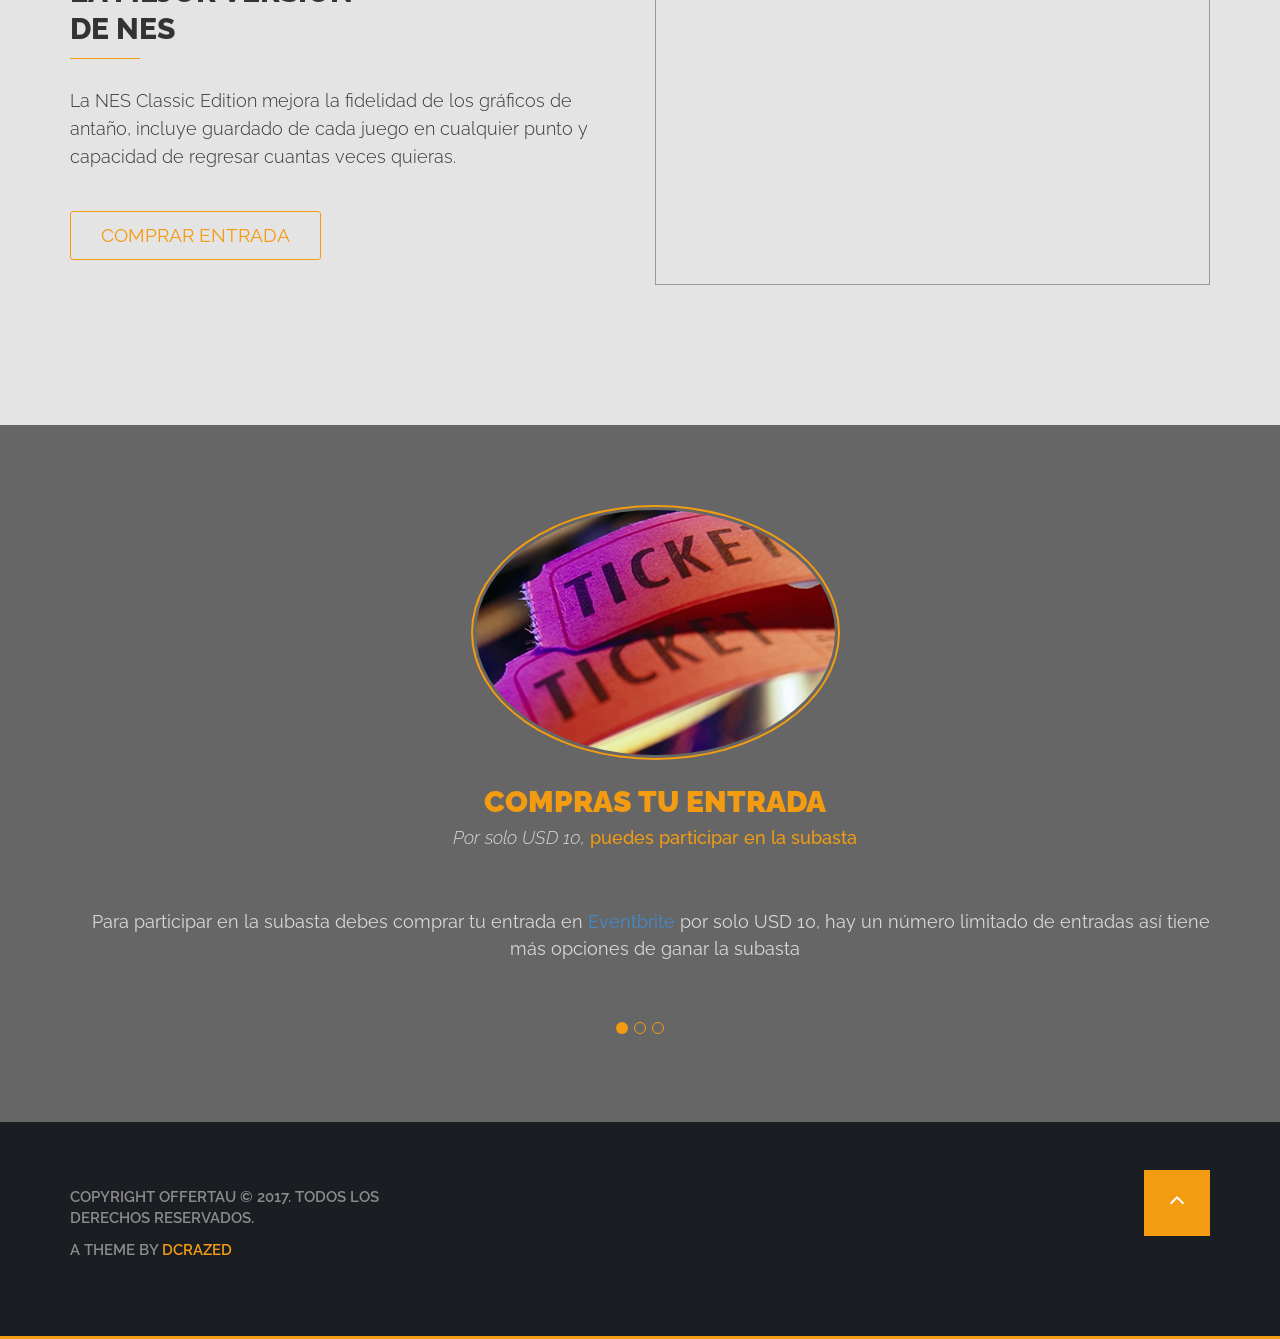
==== commit 37f321eb: "Sale explication" ====
--- a/index.html
+++ b/index.html
@@ -114,9 +114,7 @@
 
 							                            <div class="download-btn">
                             <!-- BUTTON -->
-                                <a class="btn home-btn wow fadeInLeft" href="http://offertau.ddns.net:9000/" target="_blank">¡¡¡ INGRESAR AL EVENTO !!!</a>
-                                <p>Seleciona arriba a la derecha ingresar, eventbrite.com te pedrira permiso, simplemente presiona "Allow" y a divertirte!</p>
-							
+                                <a class="btn home-btn wow fadeInLeft" href="http://offertau.ddns.net:9000/" target="_blank">¡¡¡ INGRESAR AL EVENTO !!!</a>	
                             <div class="download-btn">
                             <!-- BUTTON -->
                                 <a class="btn home-btn wow fadeInLeft" href="https://www.eventbrite.com/e/entradas-subasta-nes-classic-edition-36871966043" target="_blank">Comprar entrada</a>
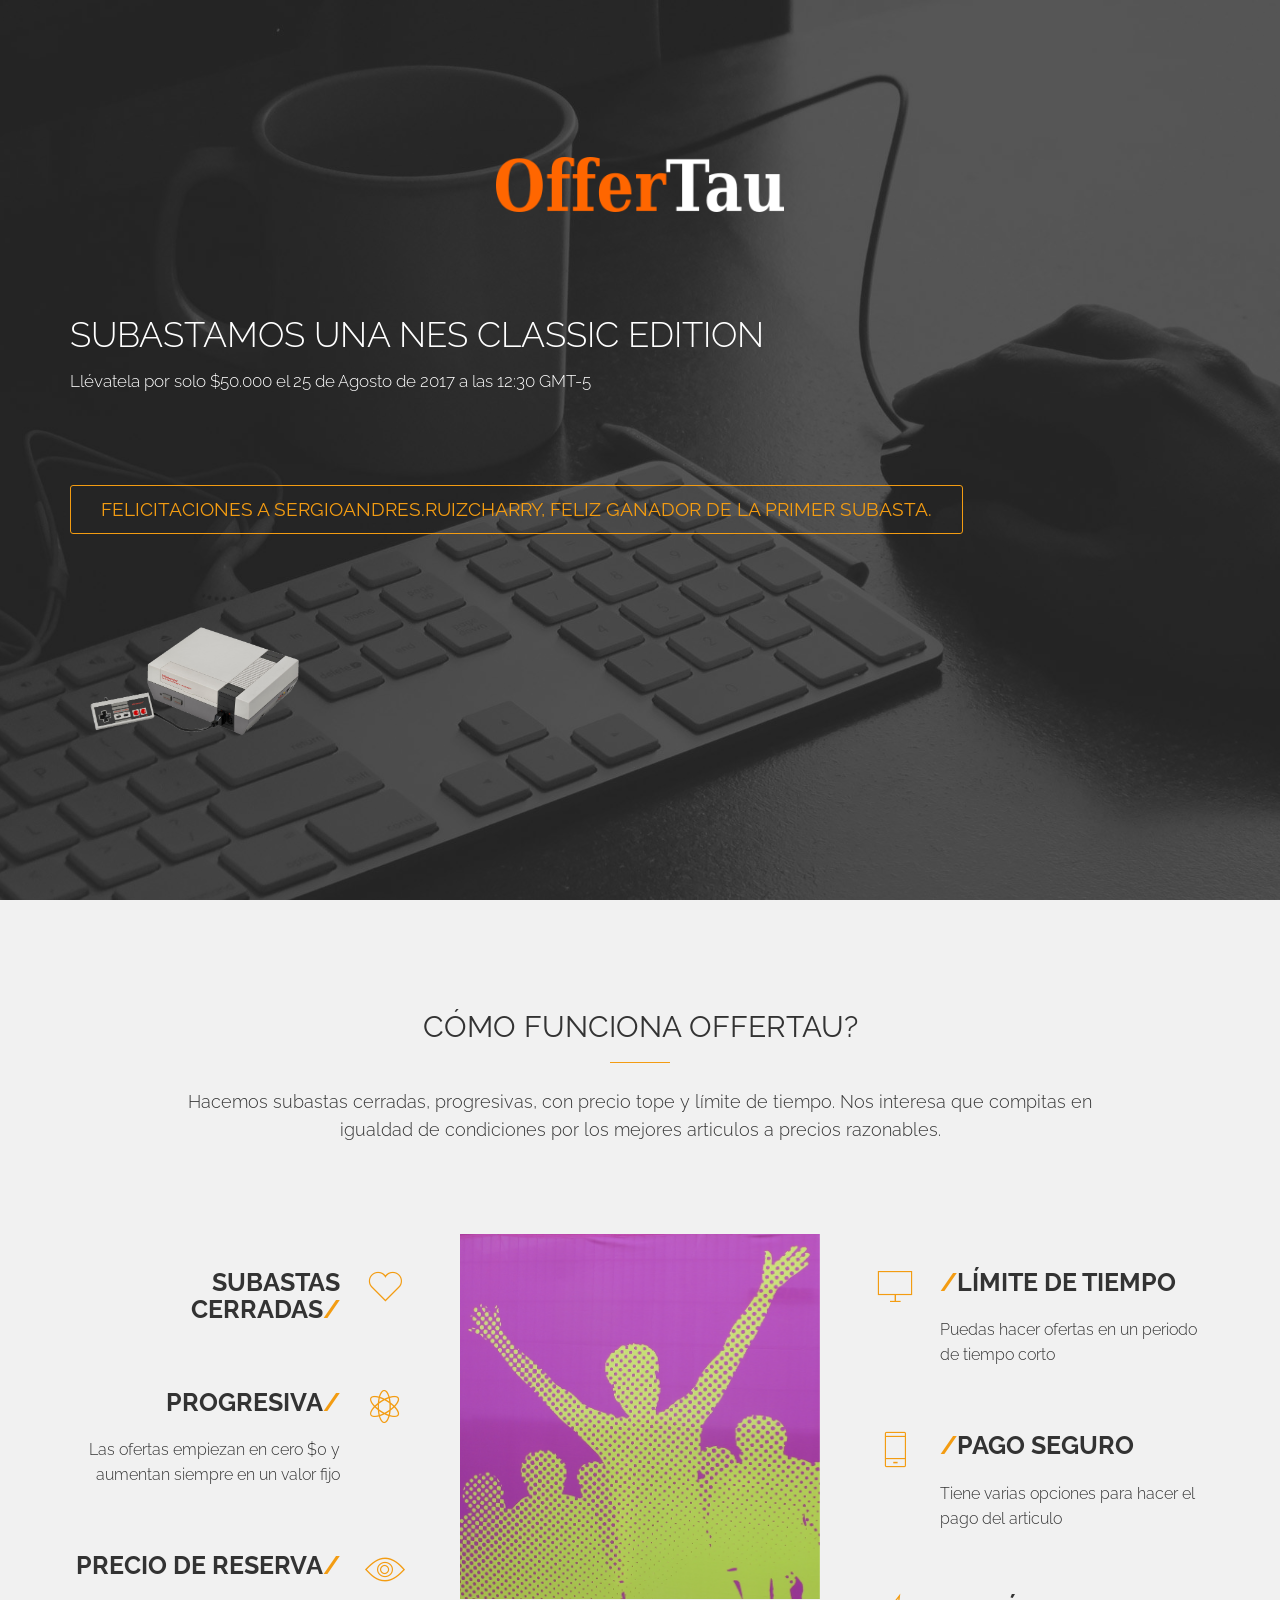
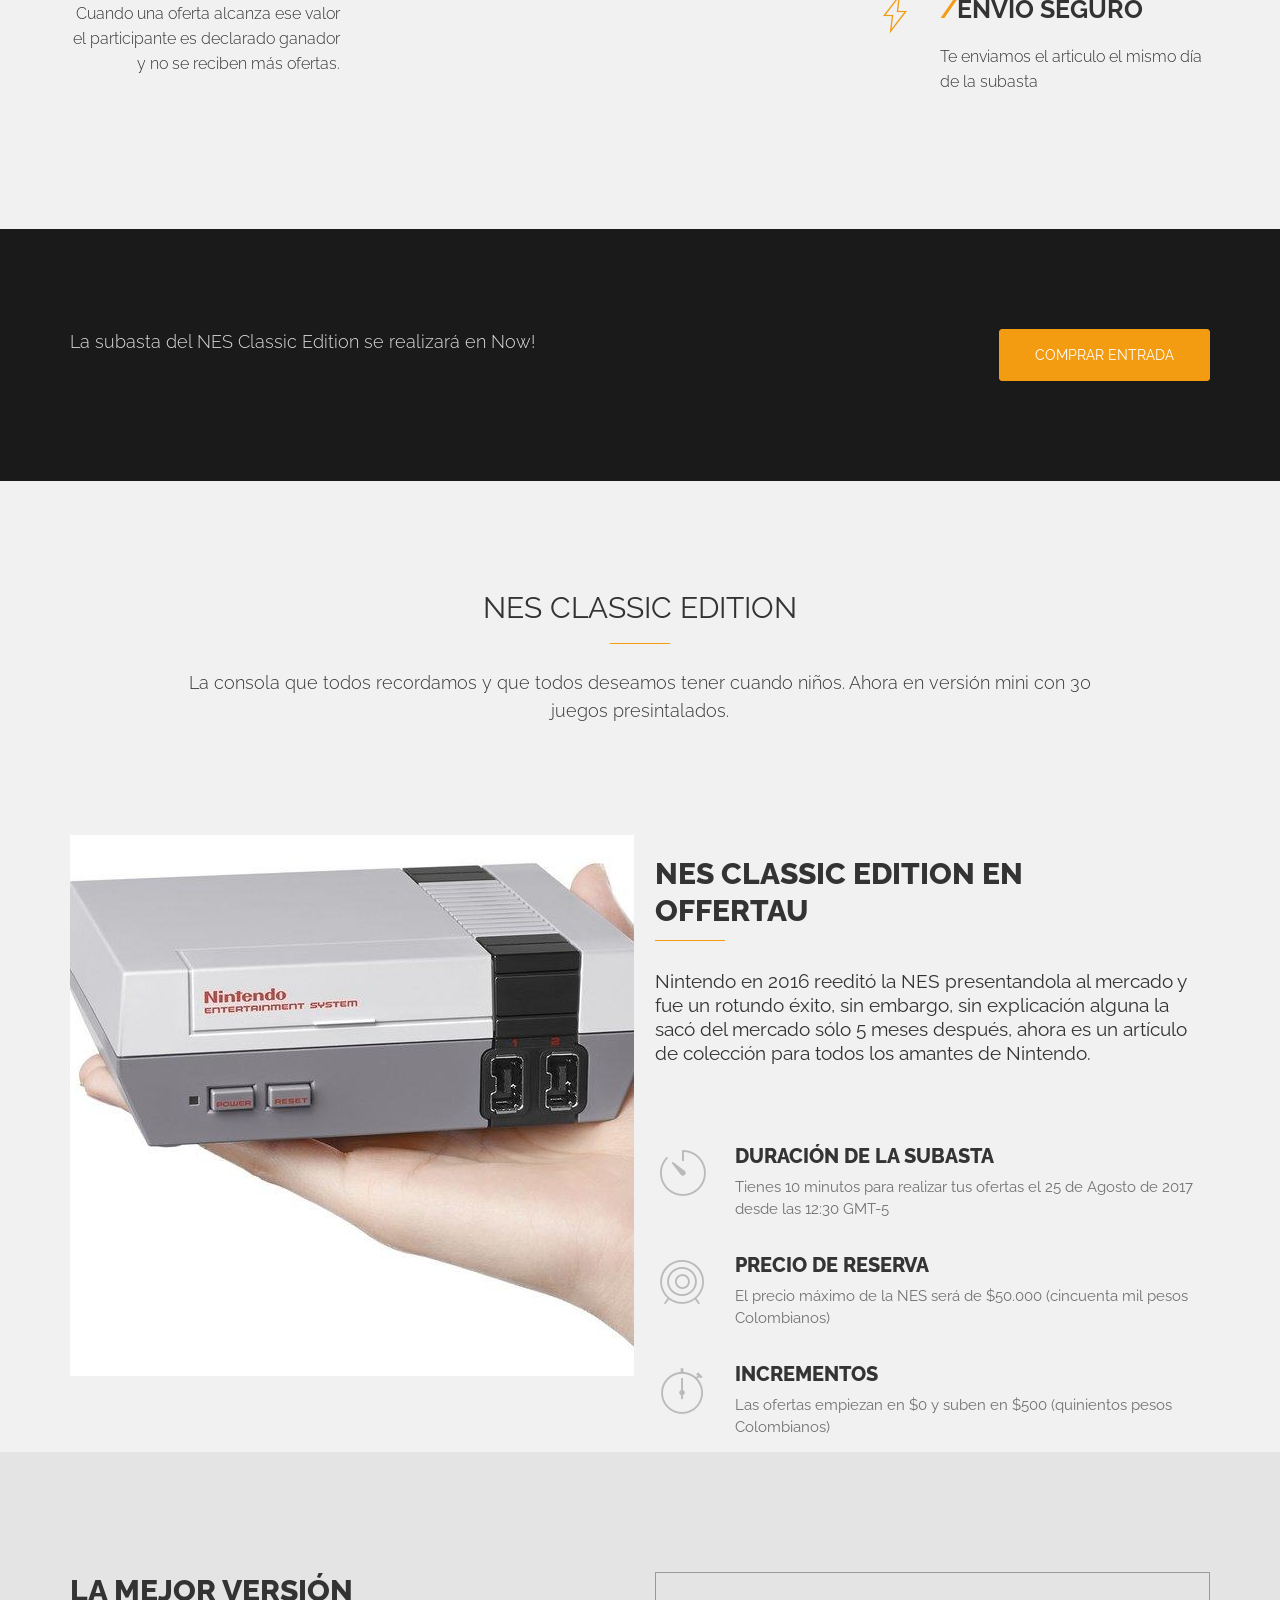
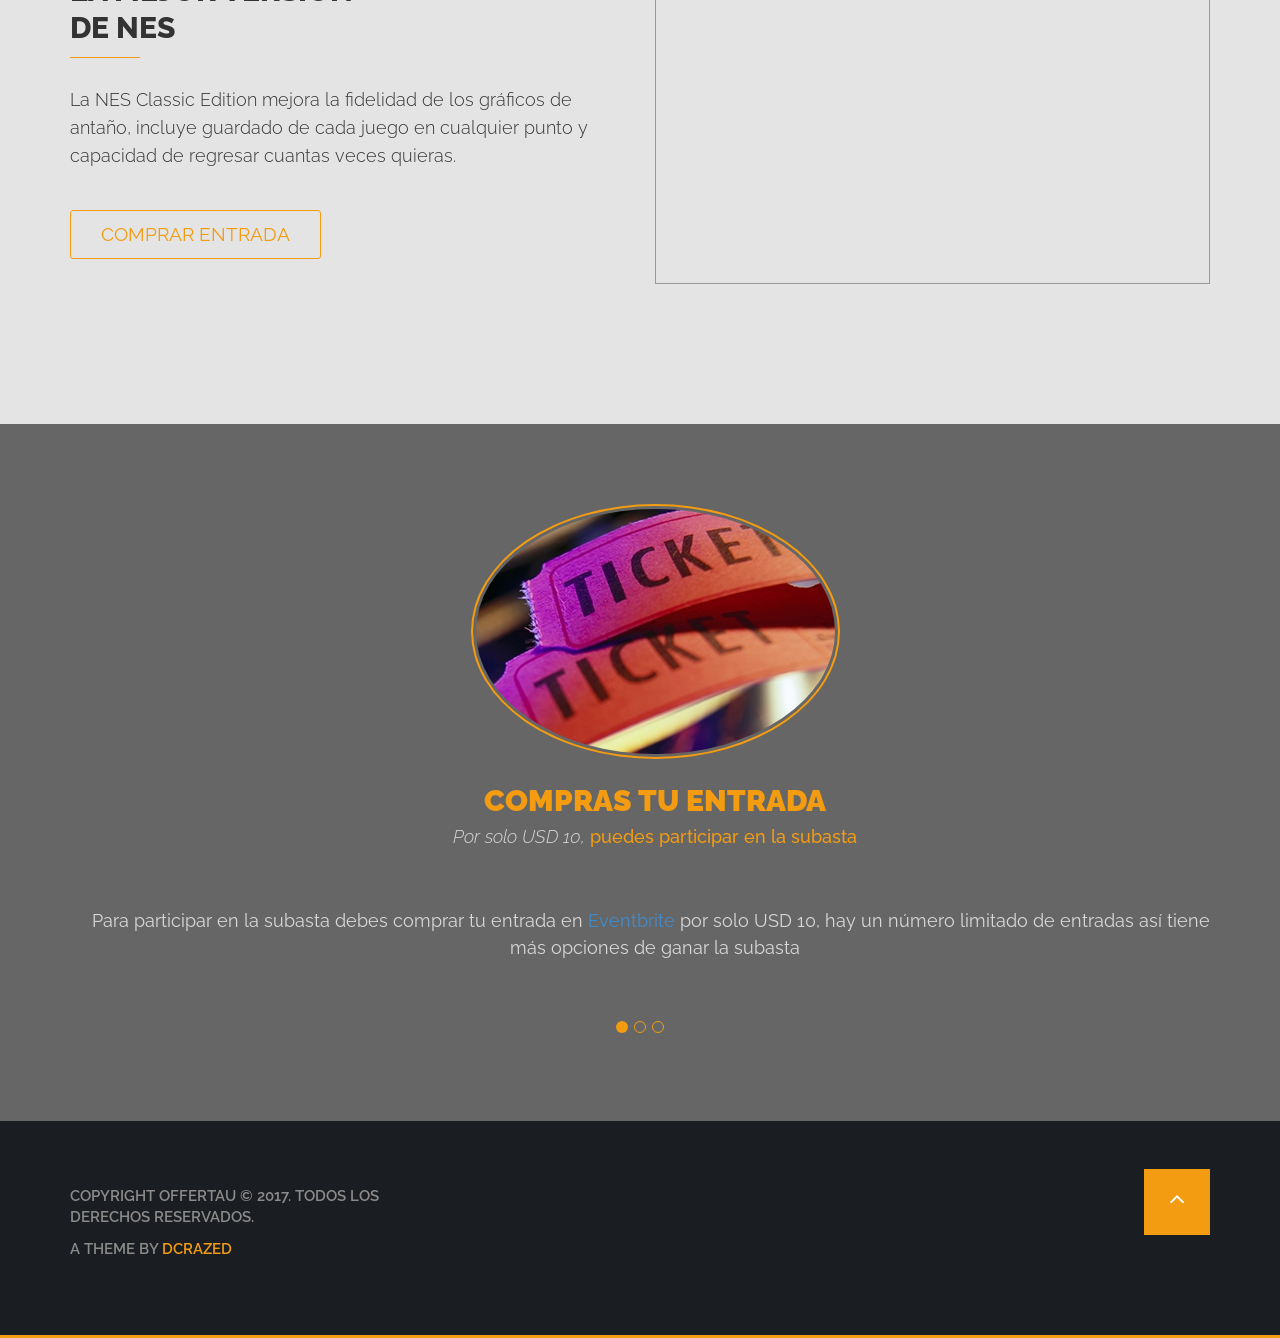
==== commit b6bdec31: "Update index.html" ====
--- a/index.html
+++ b/index.html
@@ -114,12 +114,13 @@
 
 							                            <div class="download-btn">
                             <!-- BUTTON -->
-                                <a class="btn home-btn wow fadeInLeft" href="http://offertau.ddns.net:9000/" target="_blank">¡¡¡ INGRESAR AL EVENTO !!!</a>	
+                                <a class="btn home-btn wow fadeInLeft" href="#" target="_blank">FELICITACIONES A sergioandres.ruizcharry, feliz ganador de la primer subasta.</a>	
                             <div class="download-btn">
-                            <!-- BUTTON -->
+                            <!-- BUTTON 
                                 <a class="btn home-btn wow fadeInLeft" href="https://www.eventbrite.com/e/entradas-subasta-nes-classic-edition-36871966043" target="_blank">Comprar entrada</a>
 								<a class="tuor btn wow fadeInRight" href="#FEATURES">Quiero saber más <i class="fa fa-angle-down"></i></a>
-                            </div>
+-->                            
+</div>
                         </div>
                     </div>
                     <div class="col-md-4 col-sm-4">
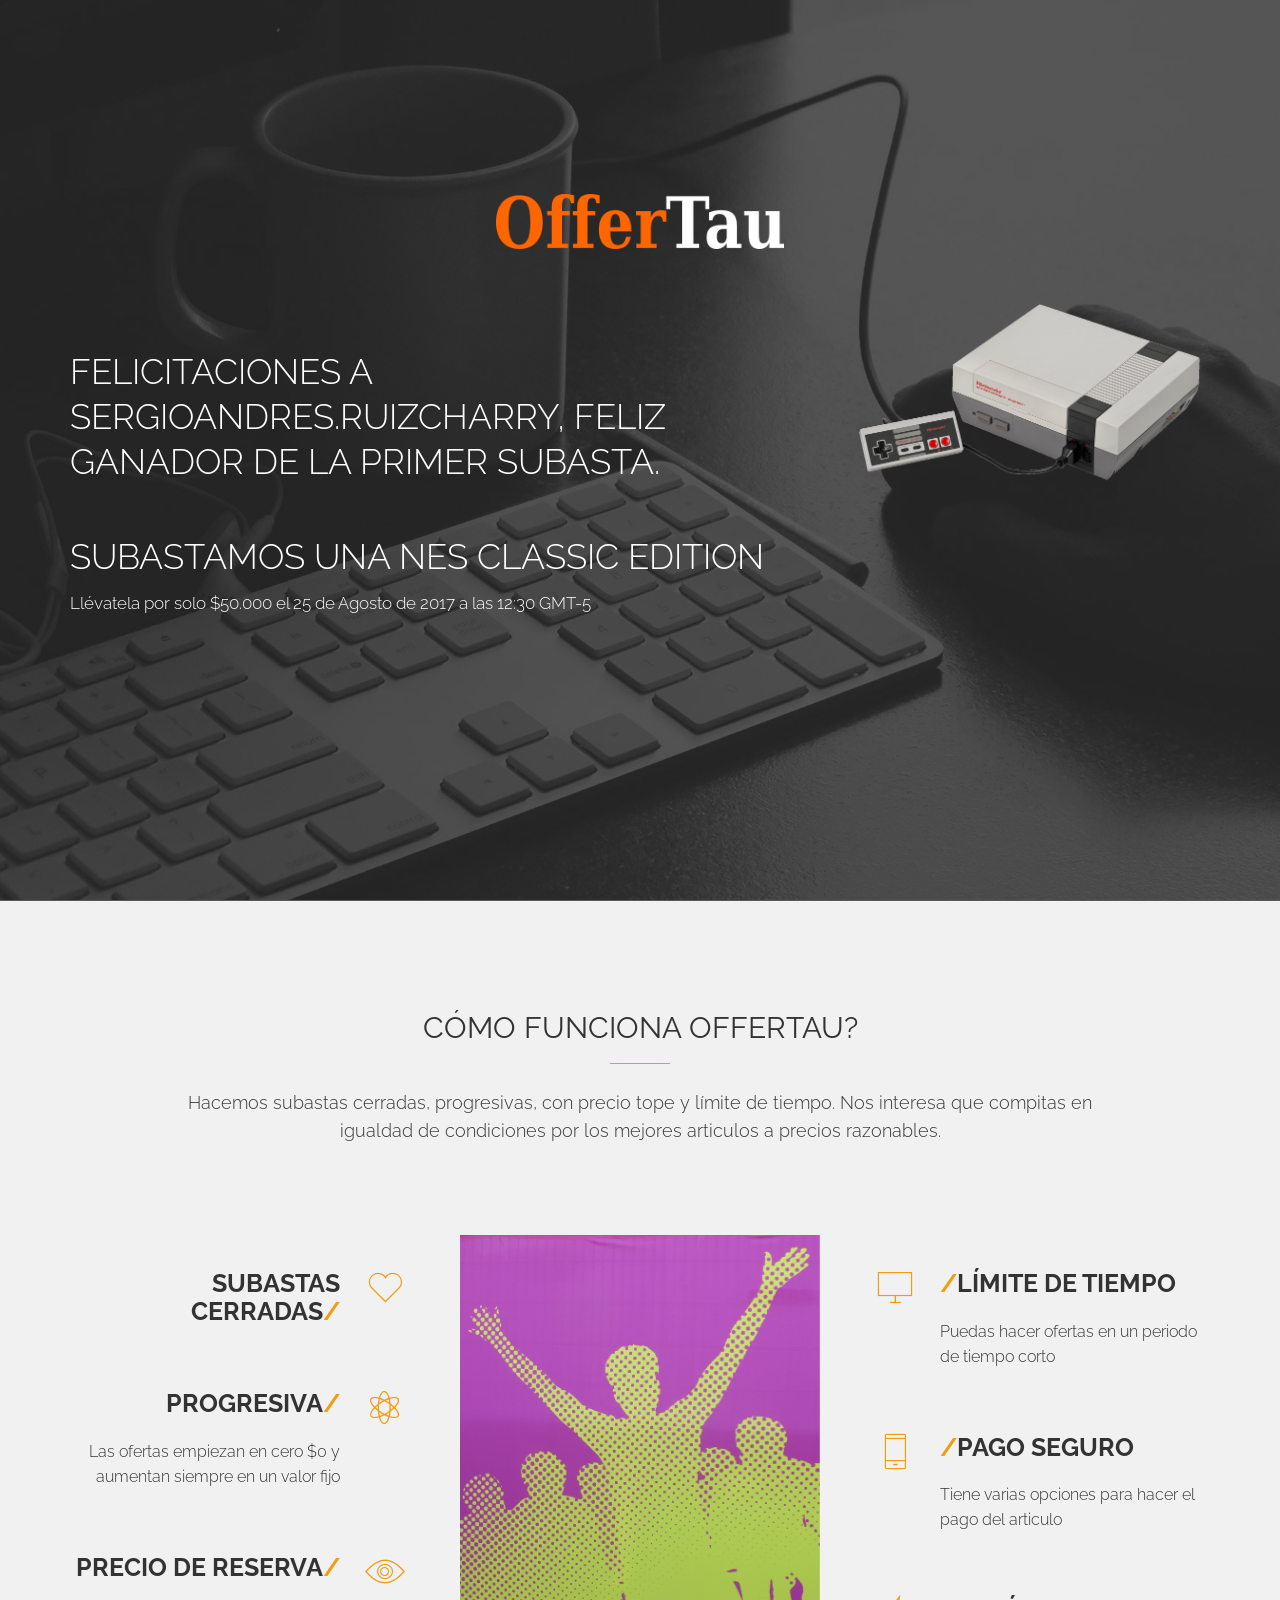
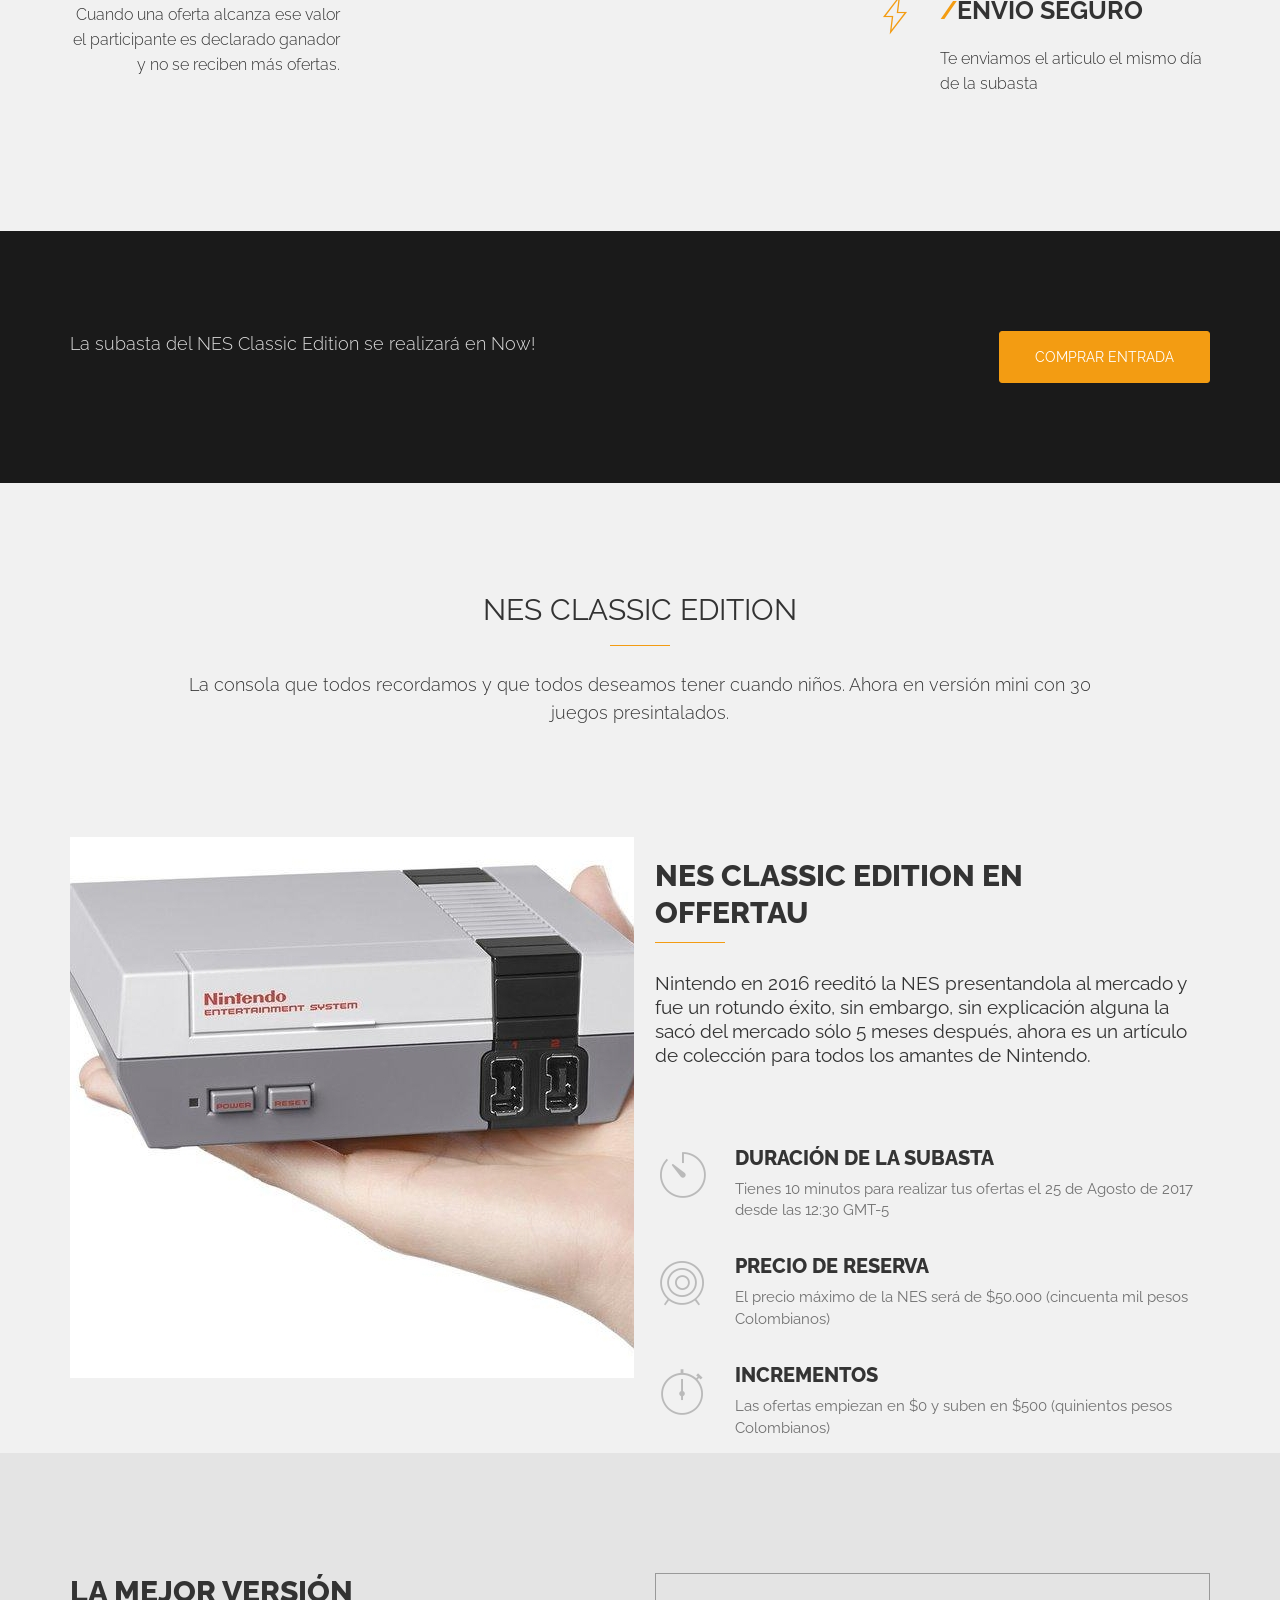
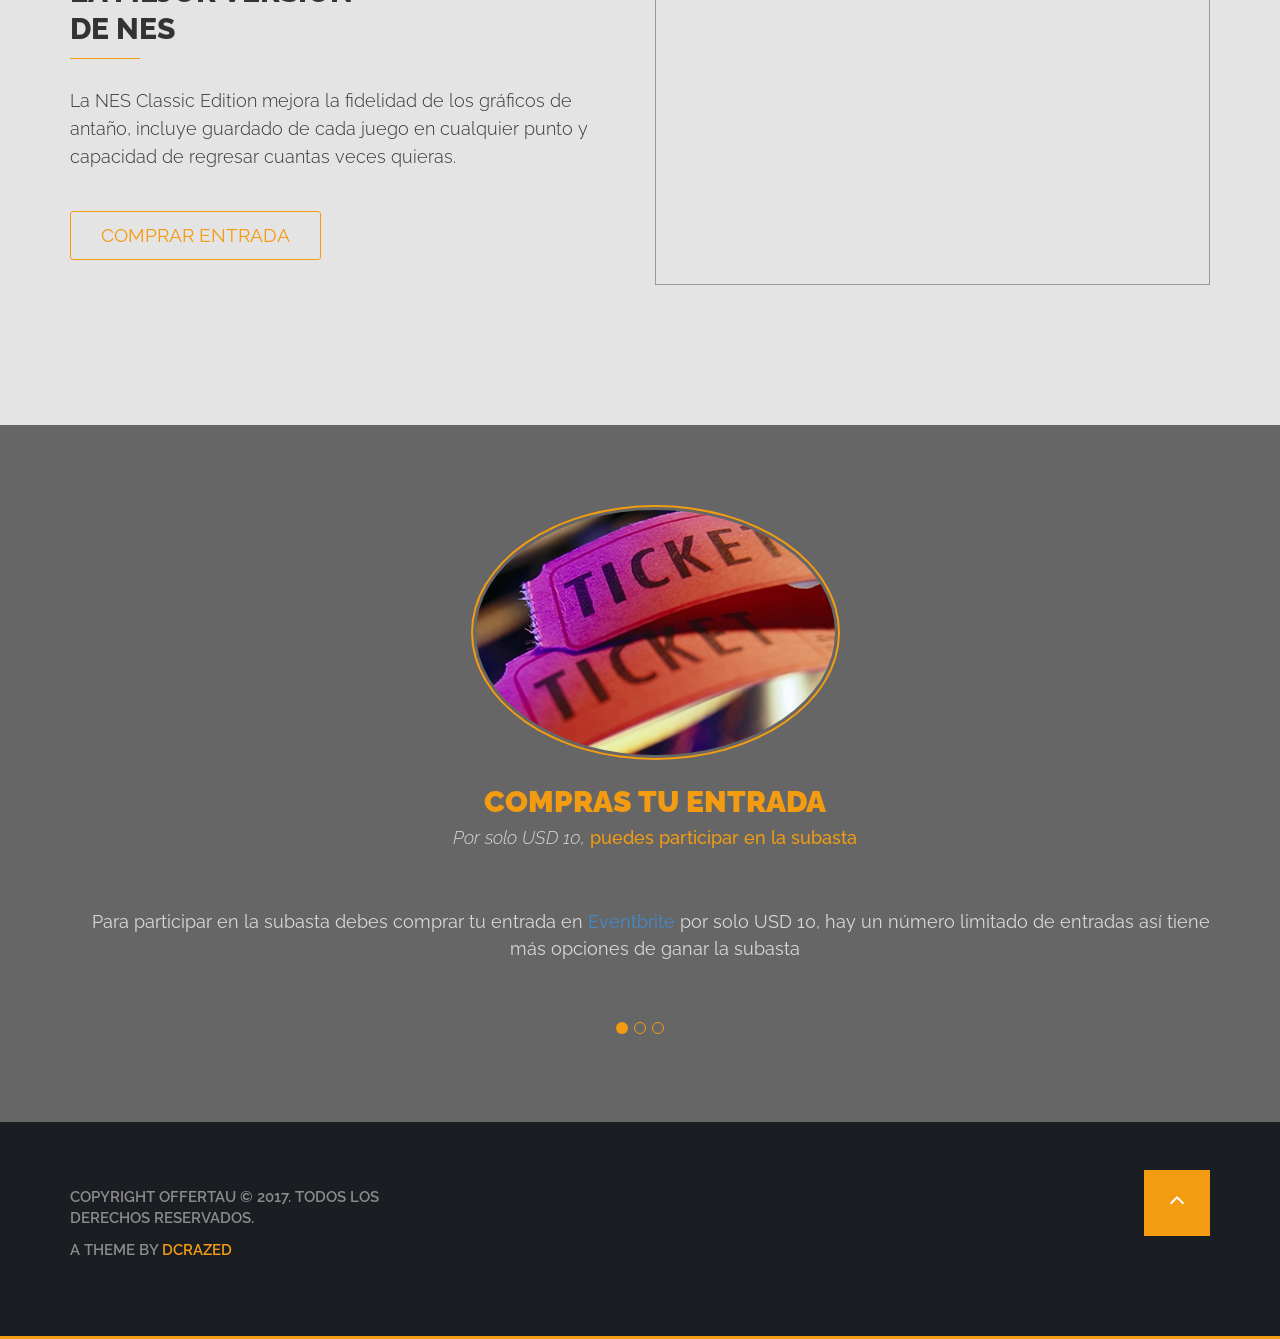
==== commit 91a0e188: "out boton" ====
--- a/index.html
+++ b/index.html
@@ -109,13 +109,15 @@
                     <div class="col-md-8 col-sm-8">
                         <div class="home_text">
                             <!-- TITLE AND DESC -->
+				                    <h1>FELICITACIONES A sergioandres.ruizcharry, feliz ganador de la primer subasta.</h1>
                             <h1>Subastamos una NES Classic Edition</h1>
                             <p>Llévatela por solo $50.000 el 25 de Agosto de 2017 a las 12:30 GMT-5</p>
 
 							                            <div class="download-btn">
-                            <!-- BUTTON -->
+                            <!-- BUTTON 
                                 <a class="btn home-btn wow fadeInLeft" href="#" target="_blank">FELICITACIONES A sergioandres.ruizcharry, feliz ganador de la primer subasta.</a>	
                             <div class="download-btn">
+-->
                             <!-- BUTTON 
                                 <a class="btn home-btn wow fadeInLeft" href="https://www.eventbrite.com/e/entradas-subasta-nes-classic-edition-36871966043" target="_blank">Comprar entrada</a>
 								<a class="tuor btn wow fadeInRight" href="#FEATURES">Quiero saber más <i class="fa fa-angle-down"></i></a>
